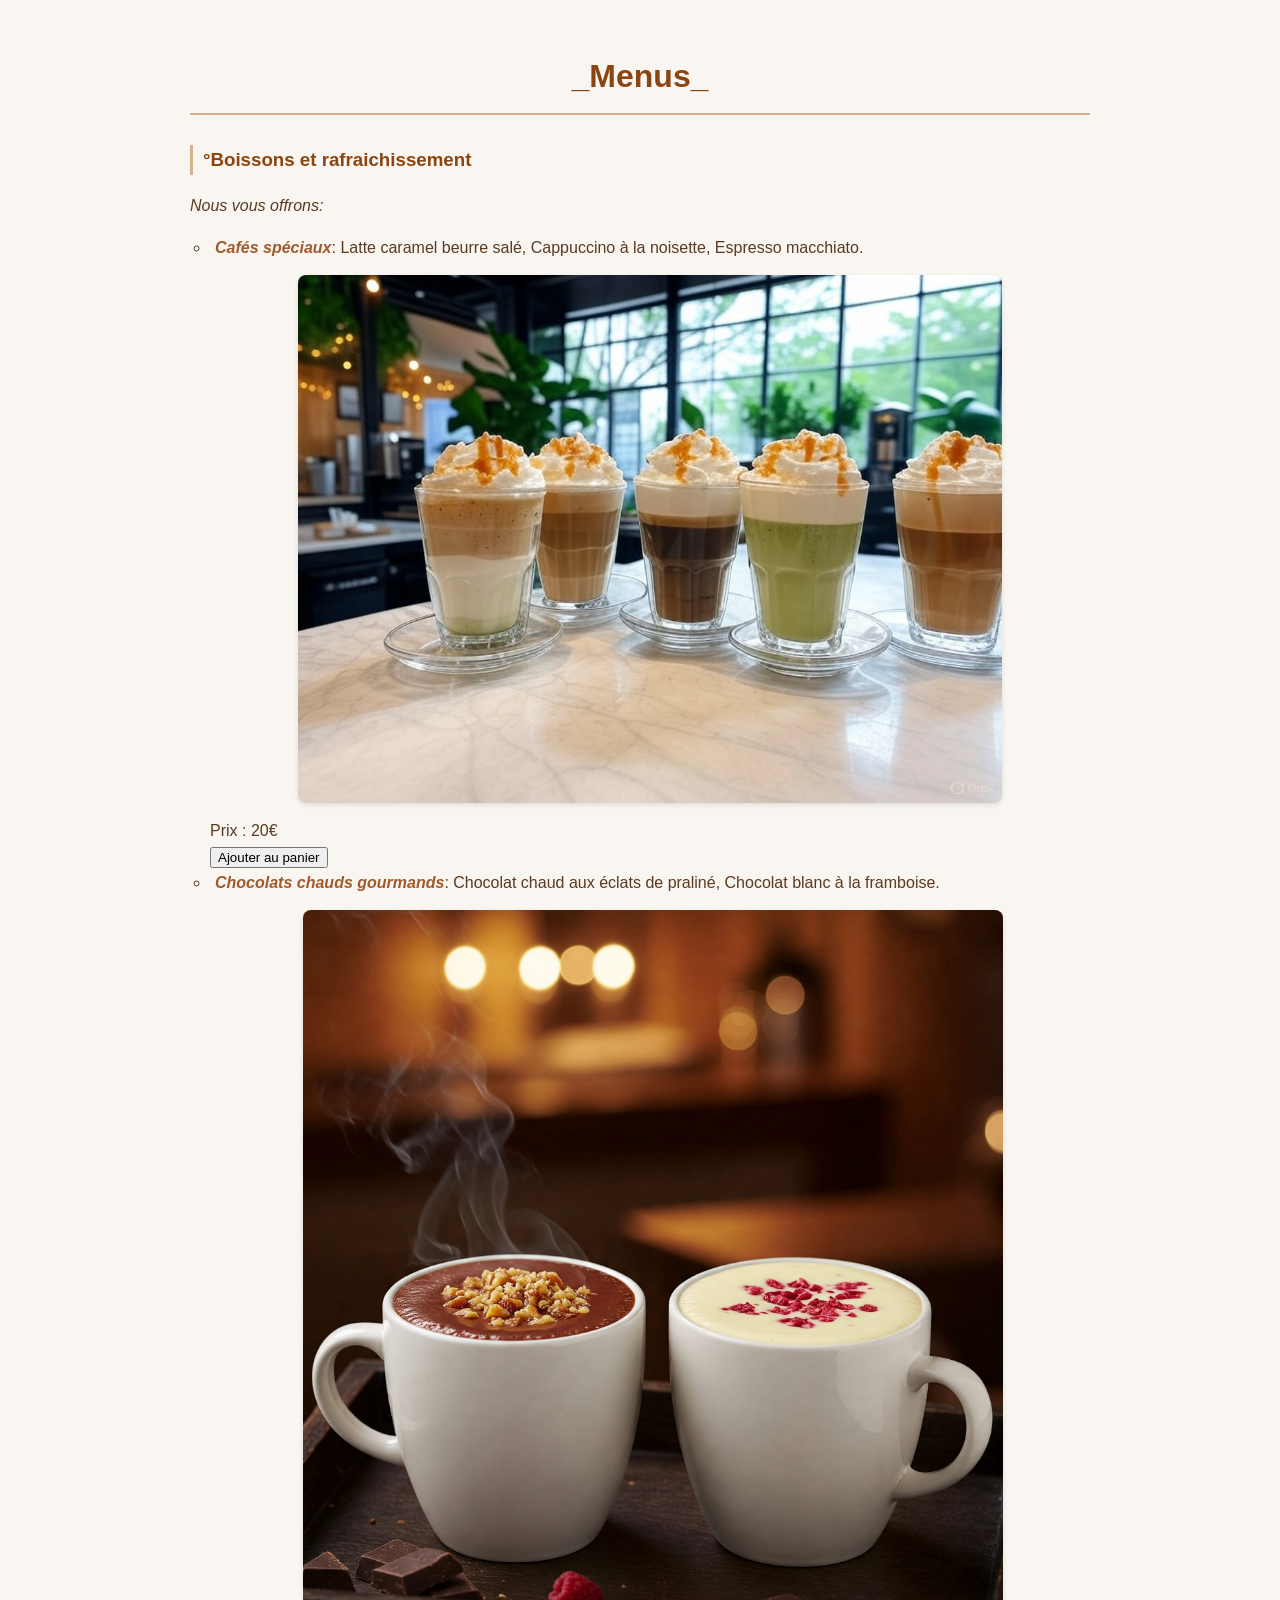
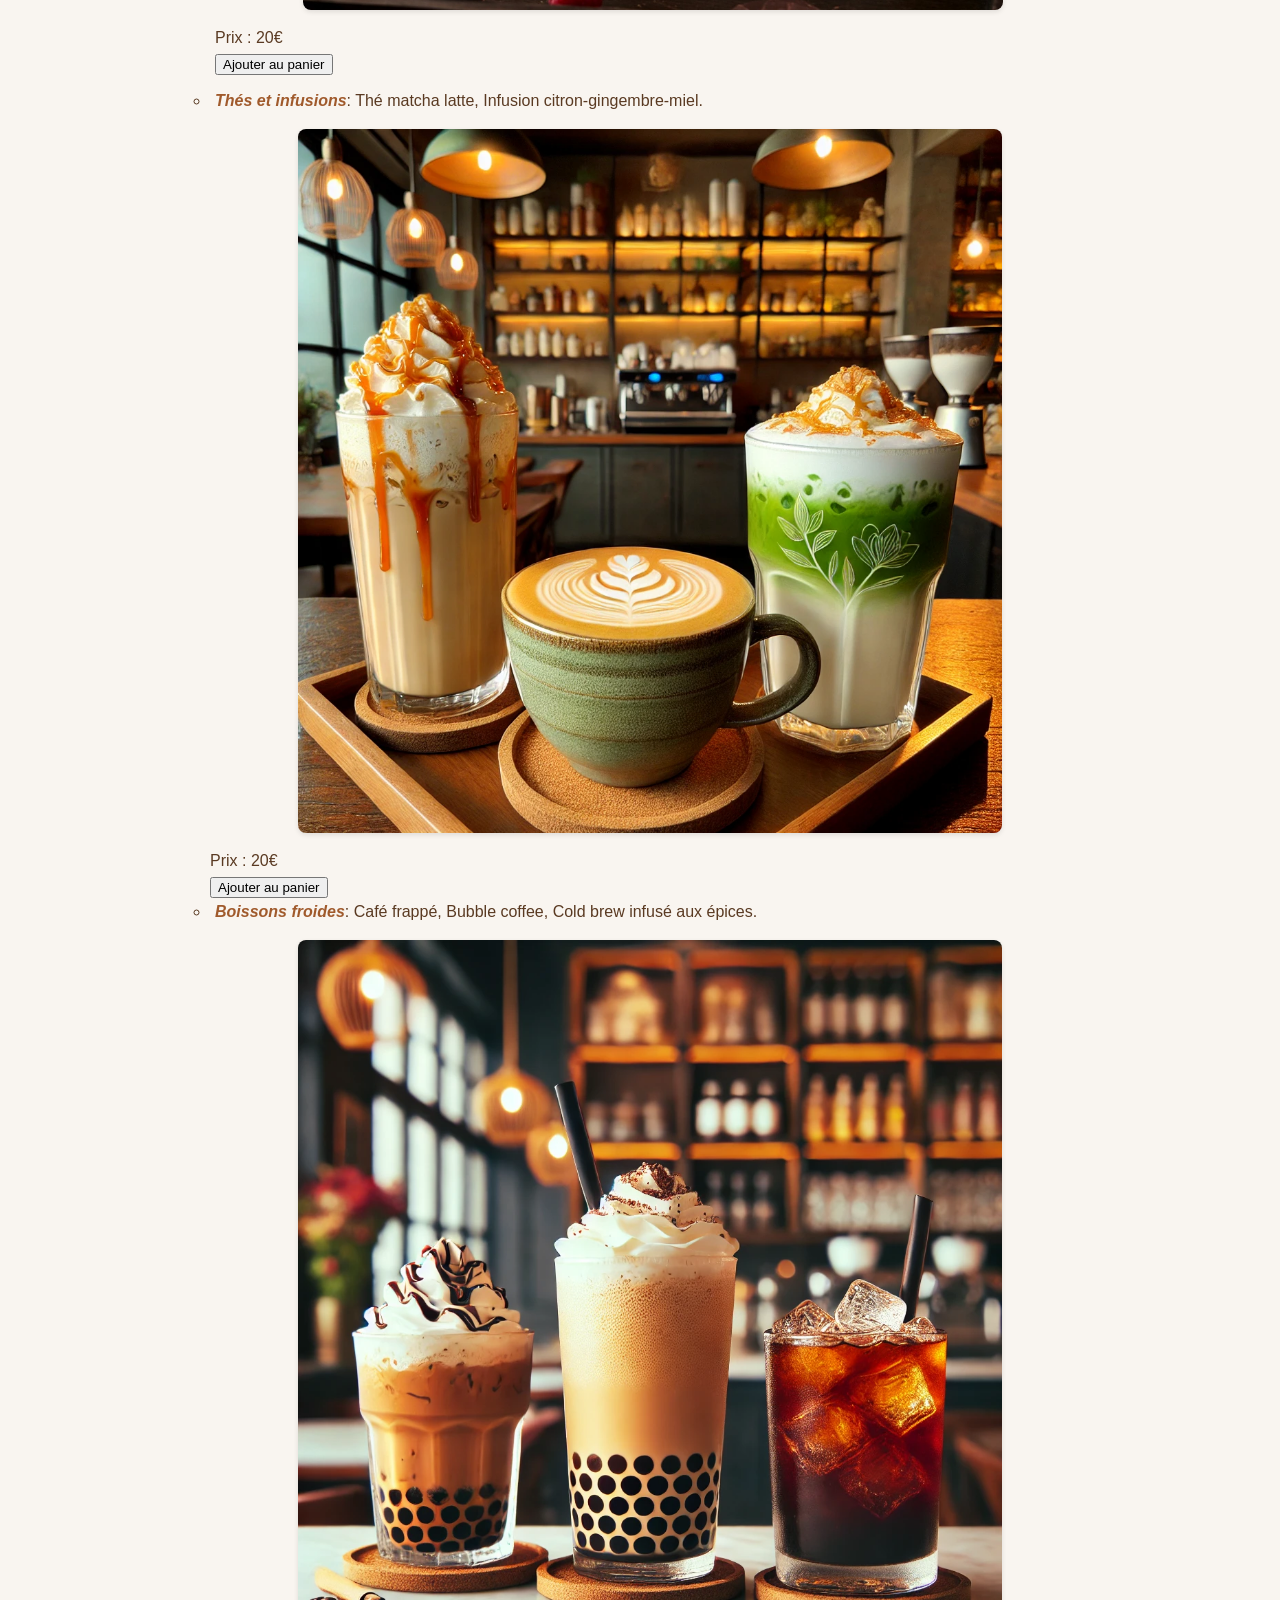
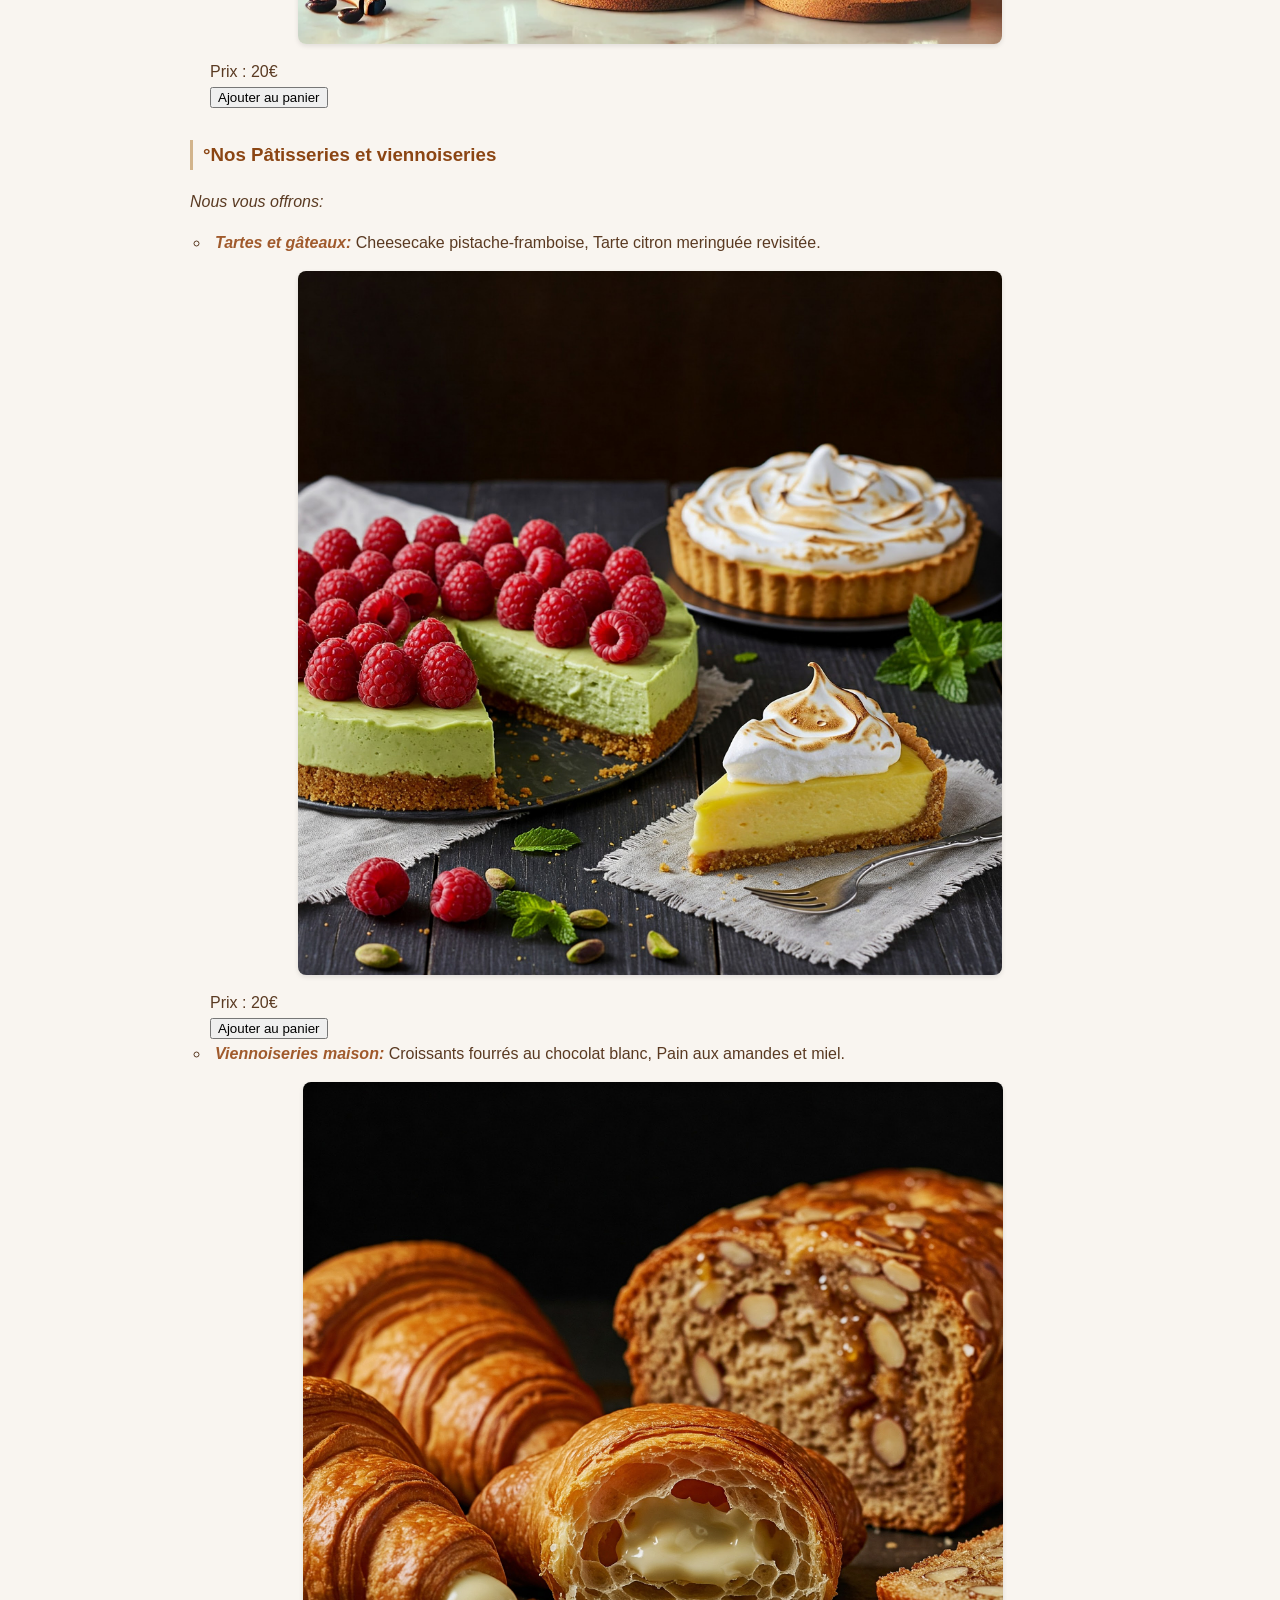
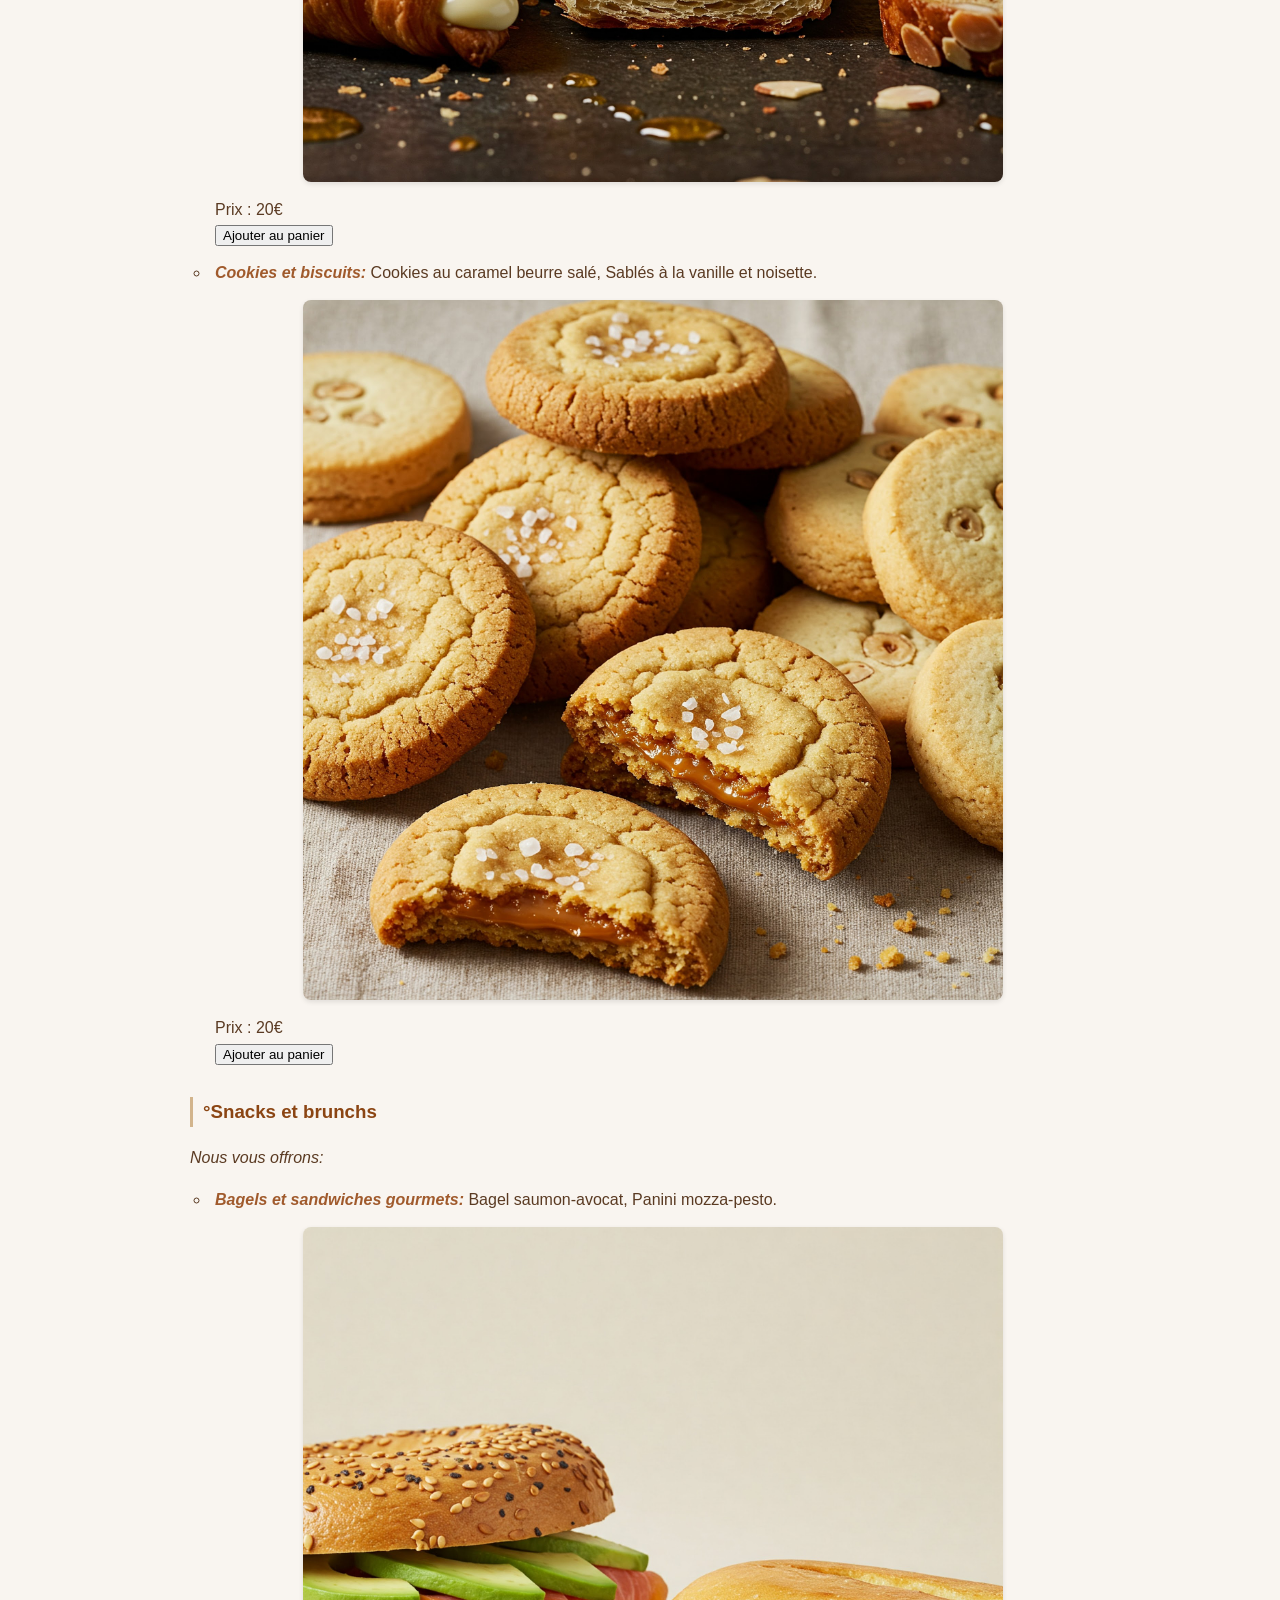
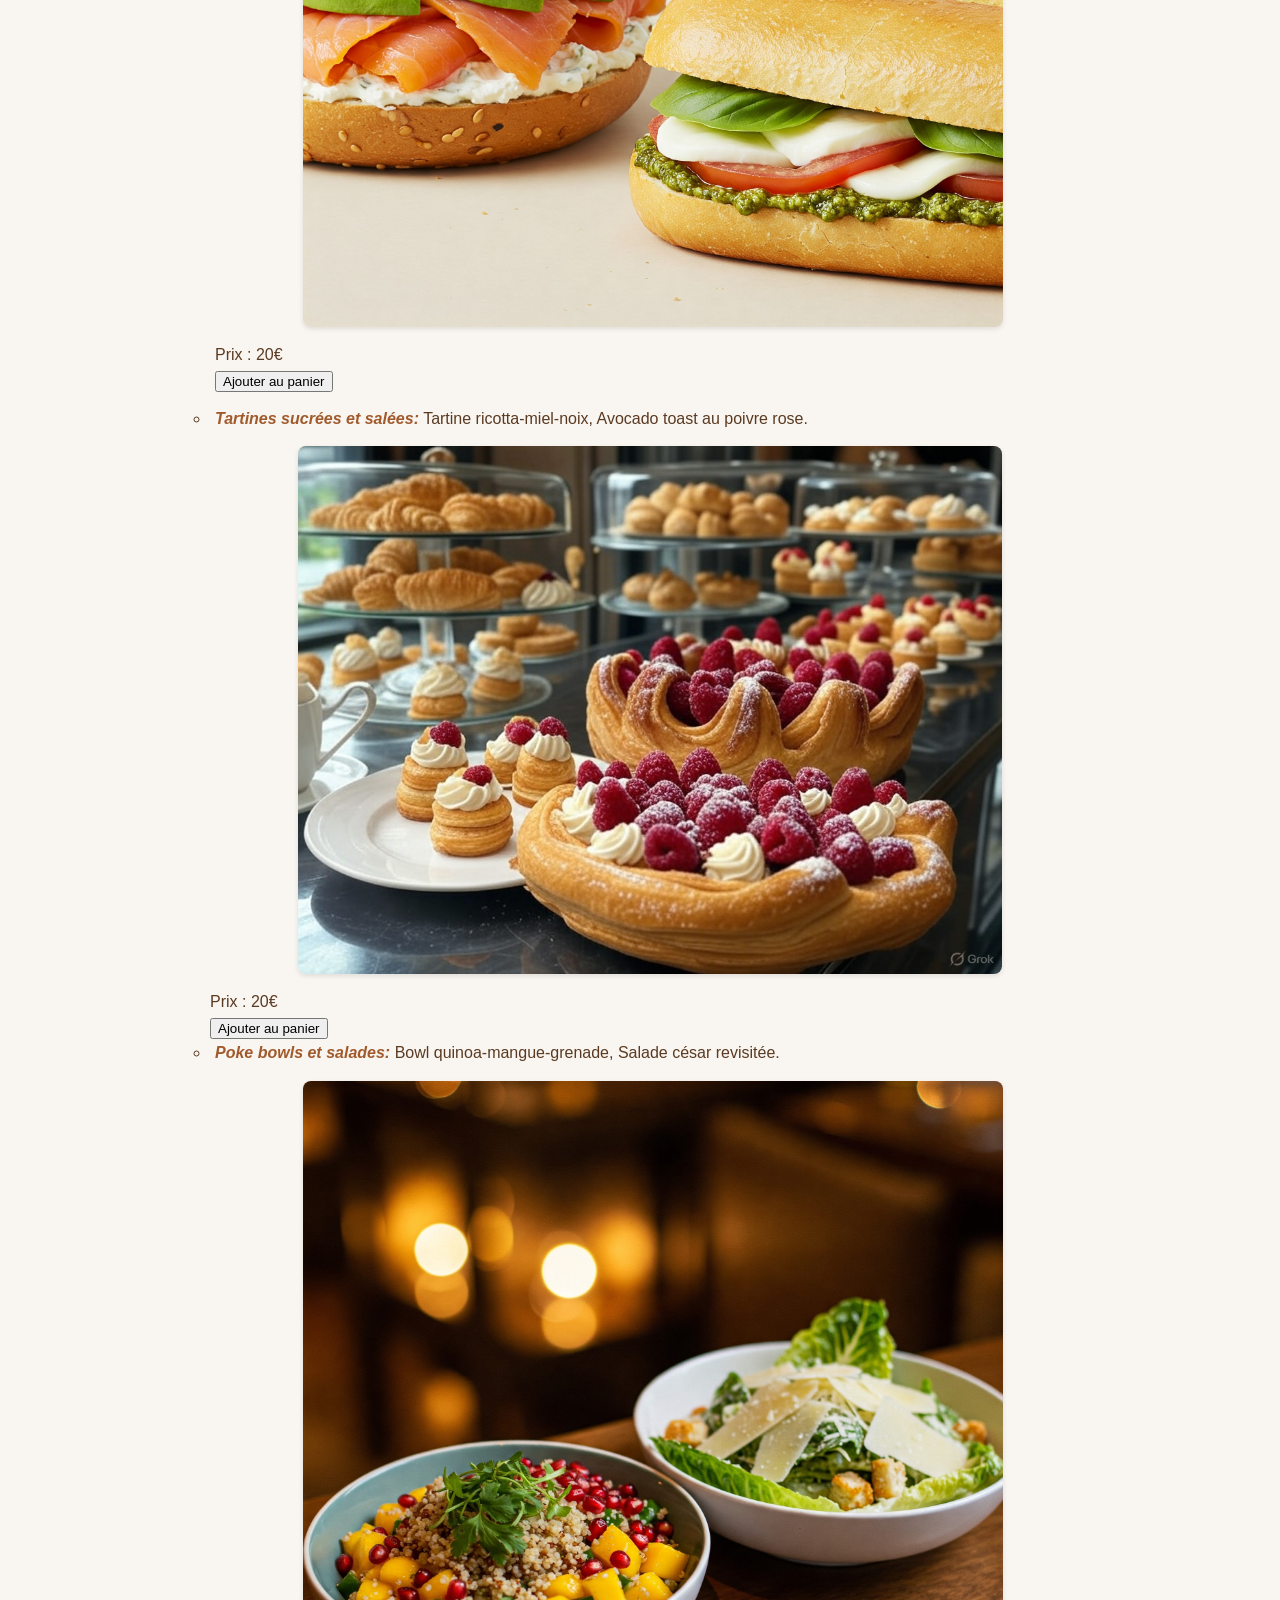
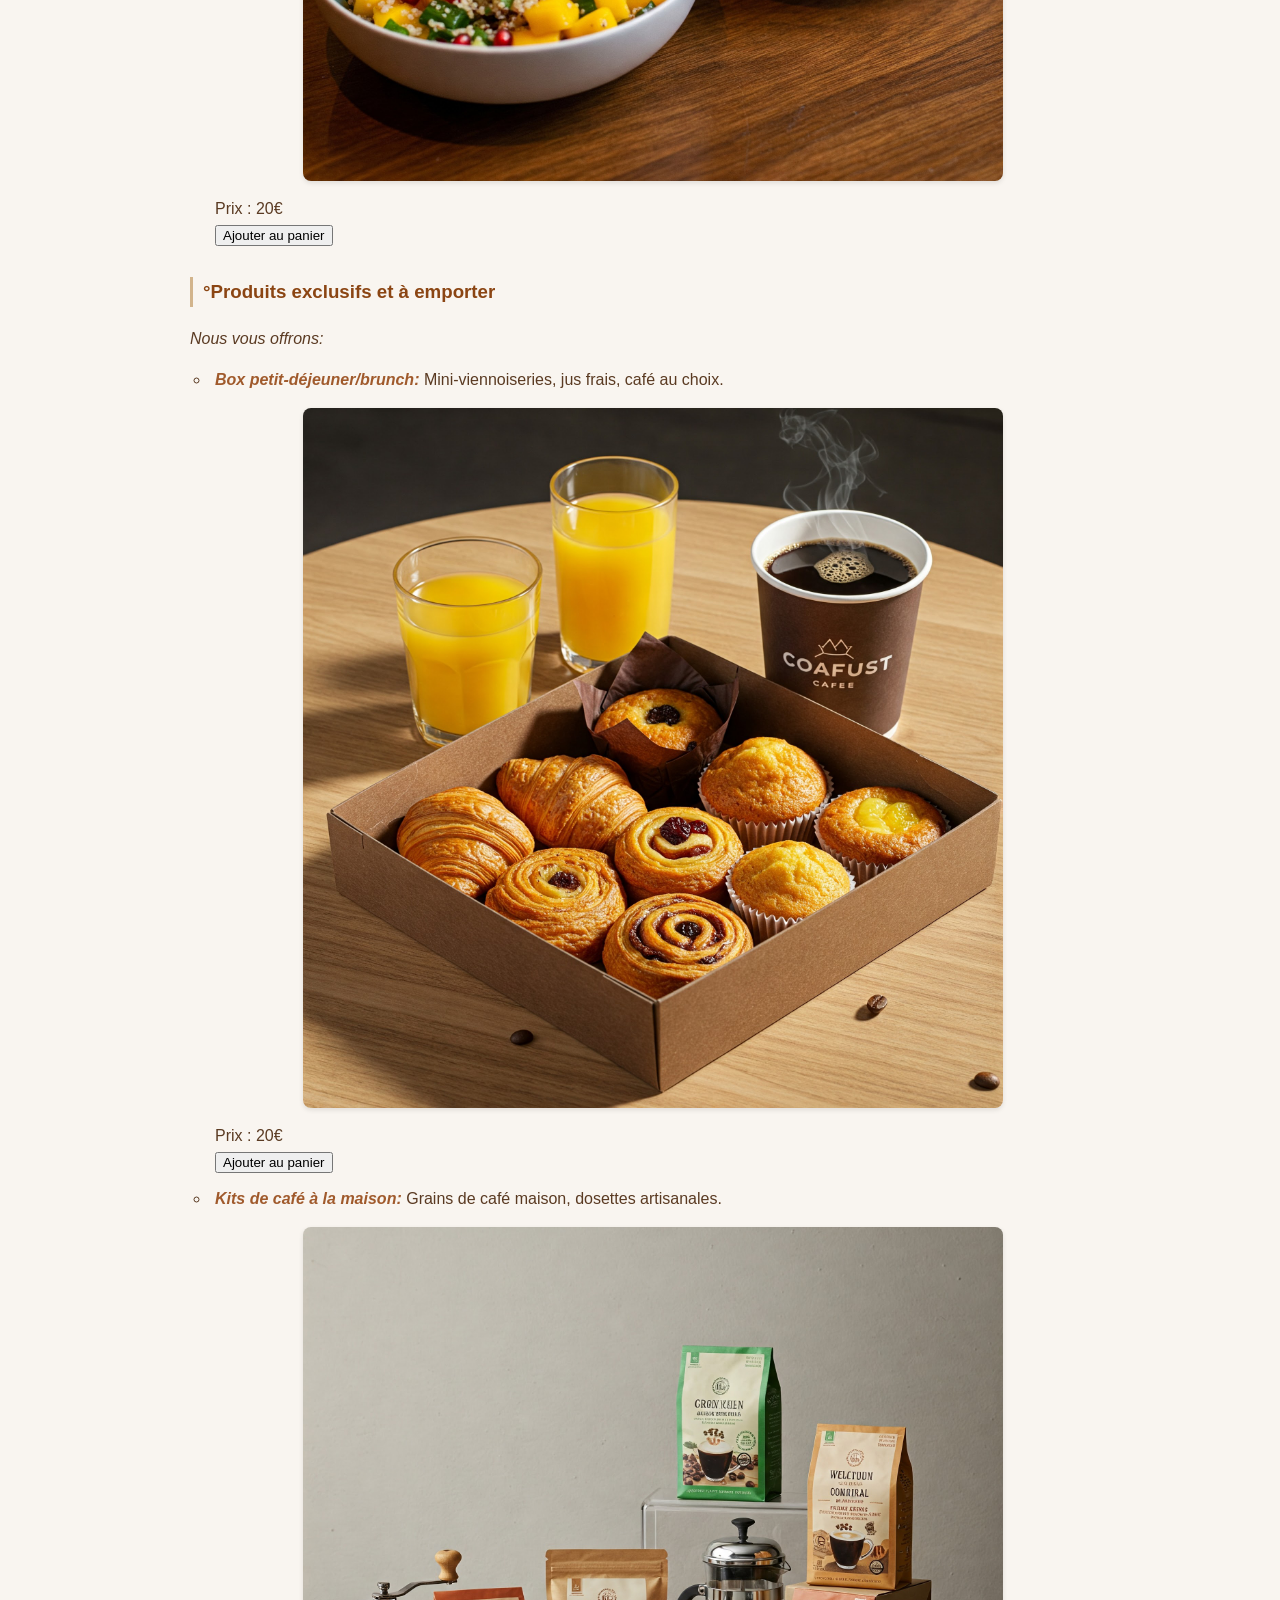
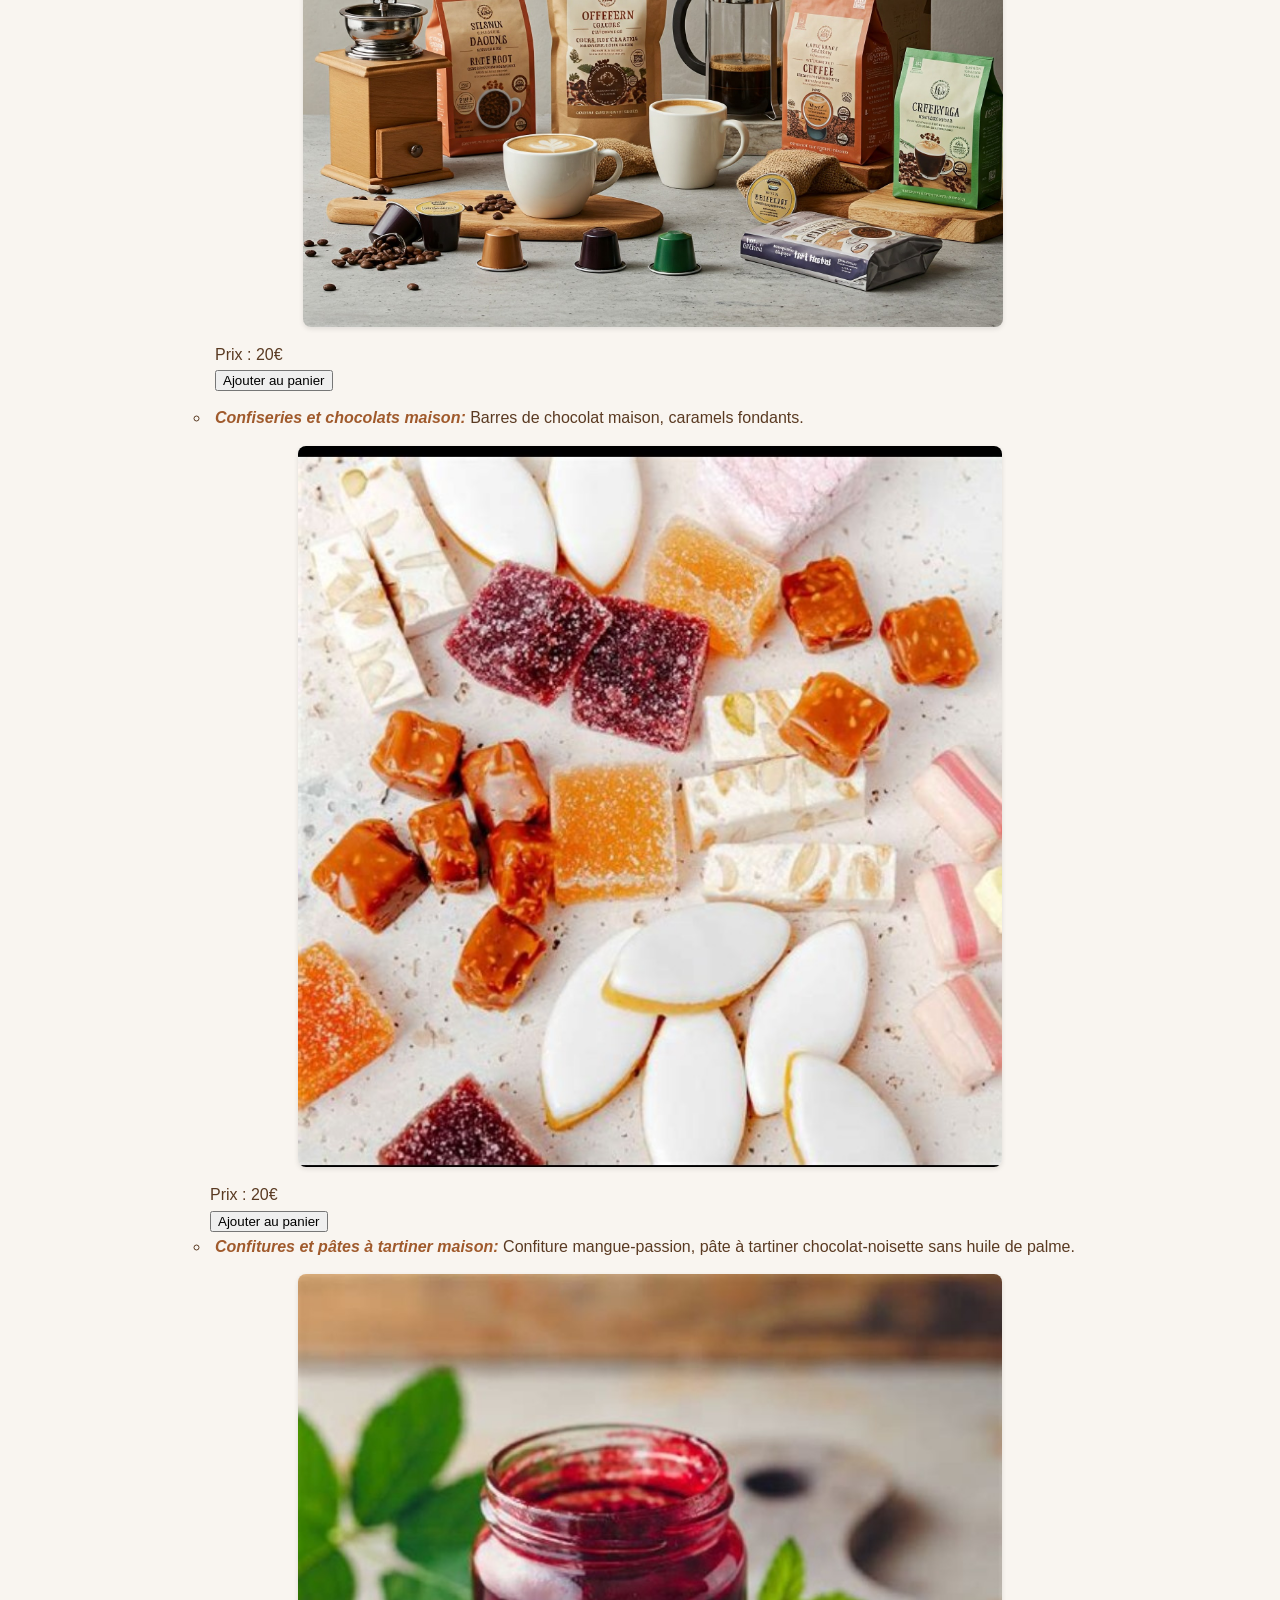
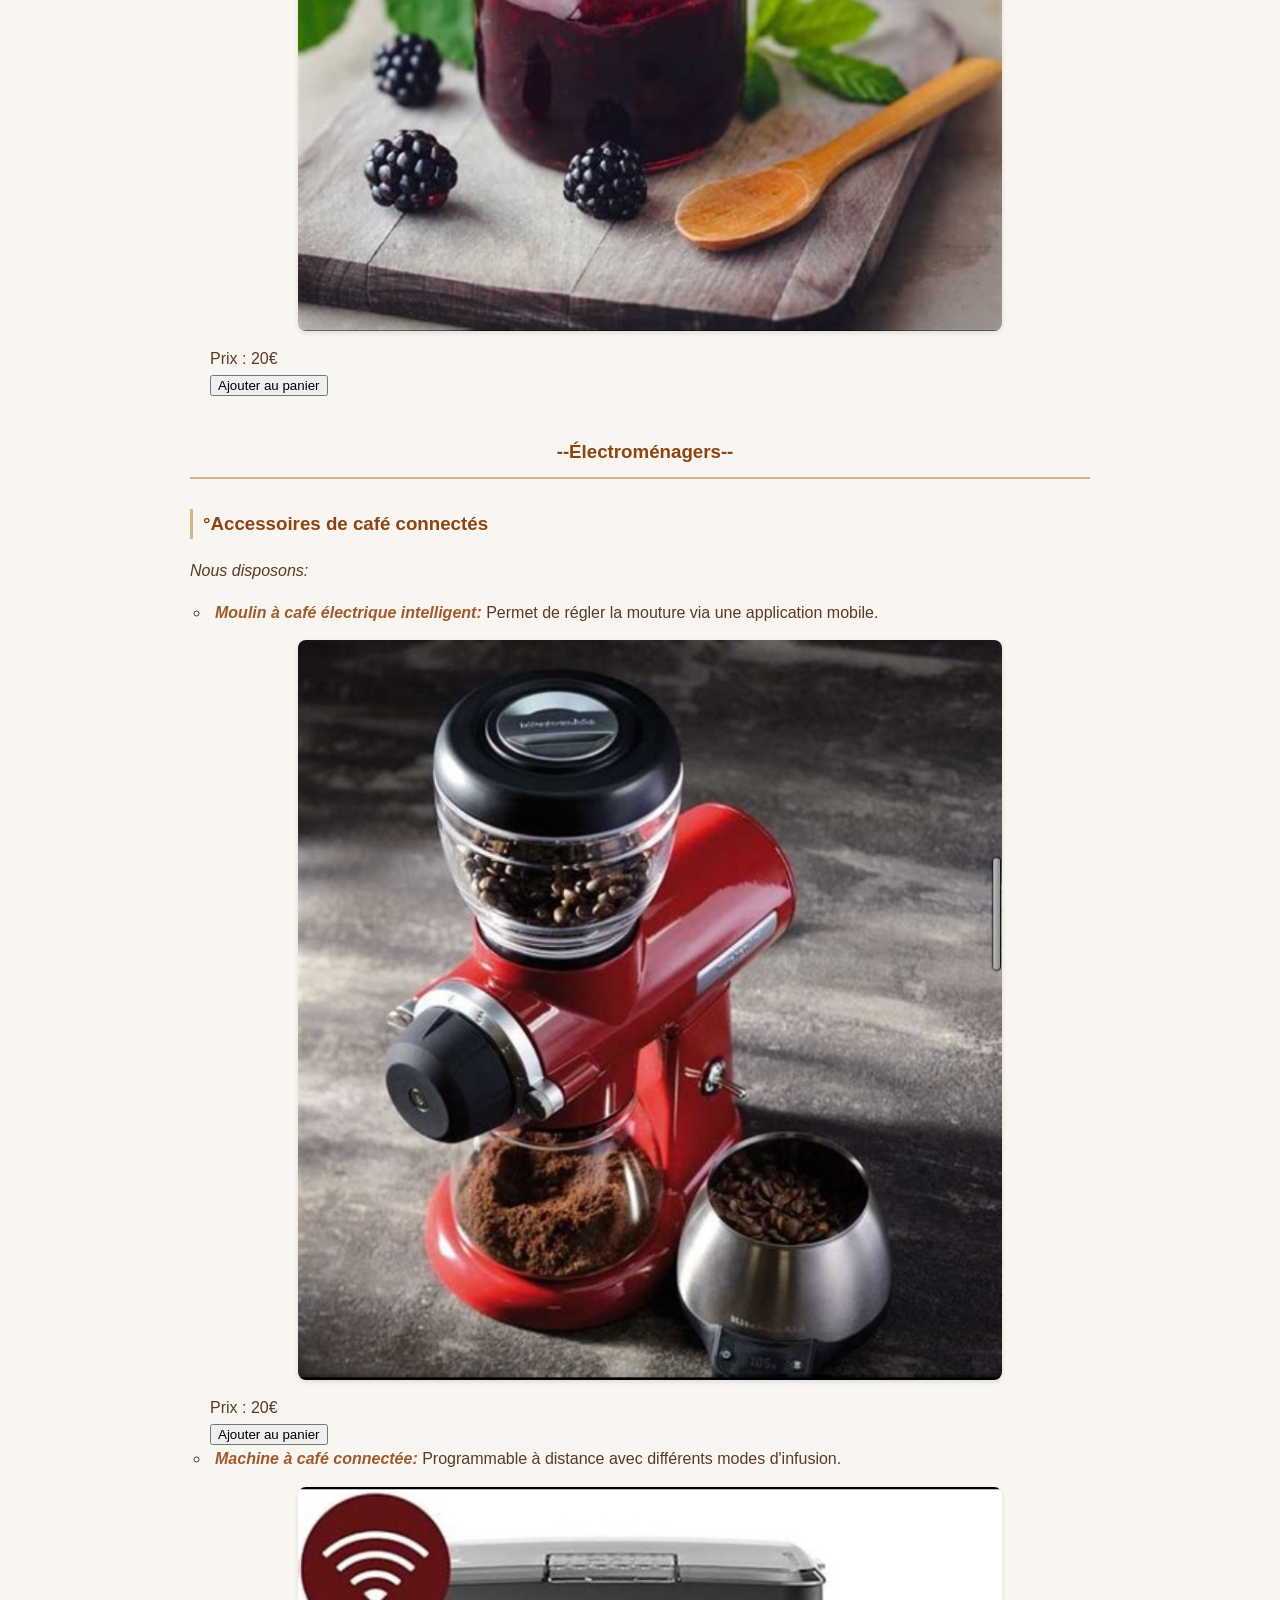
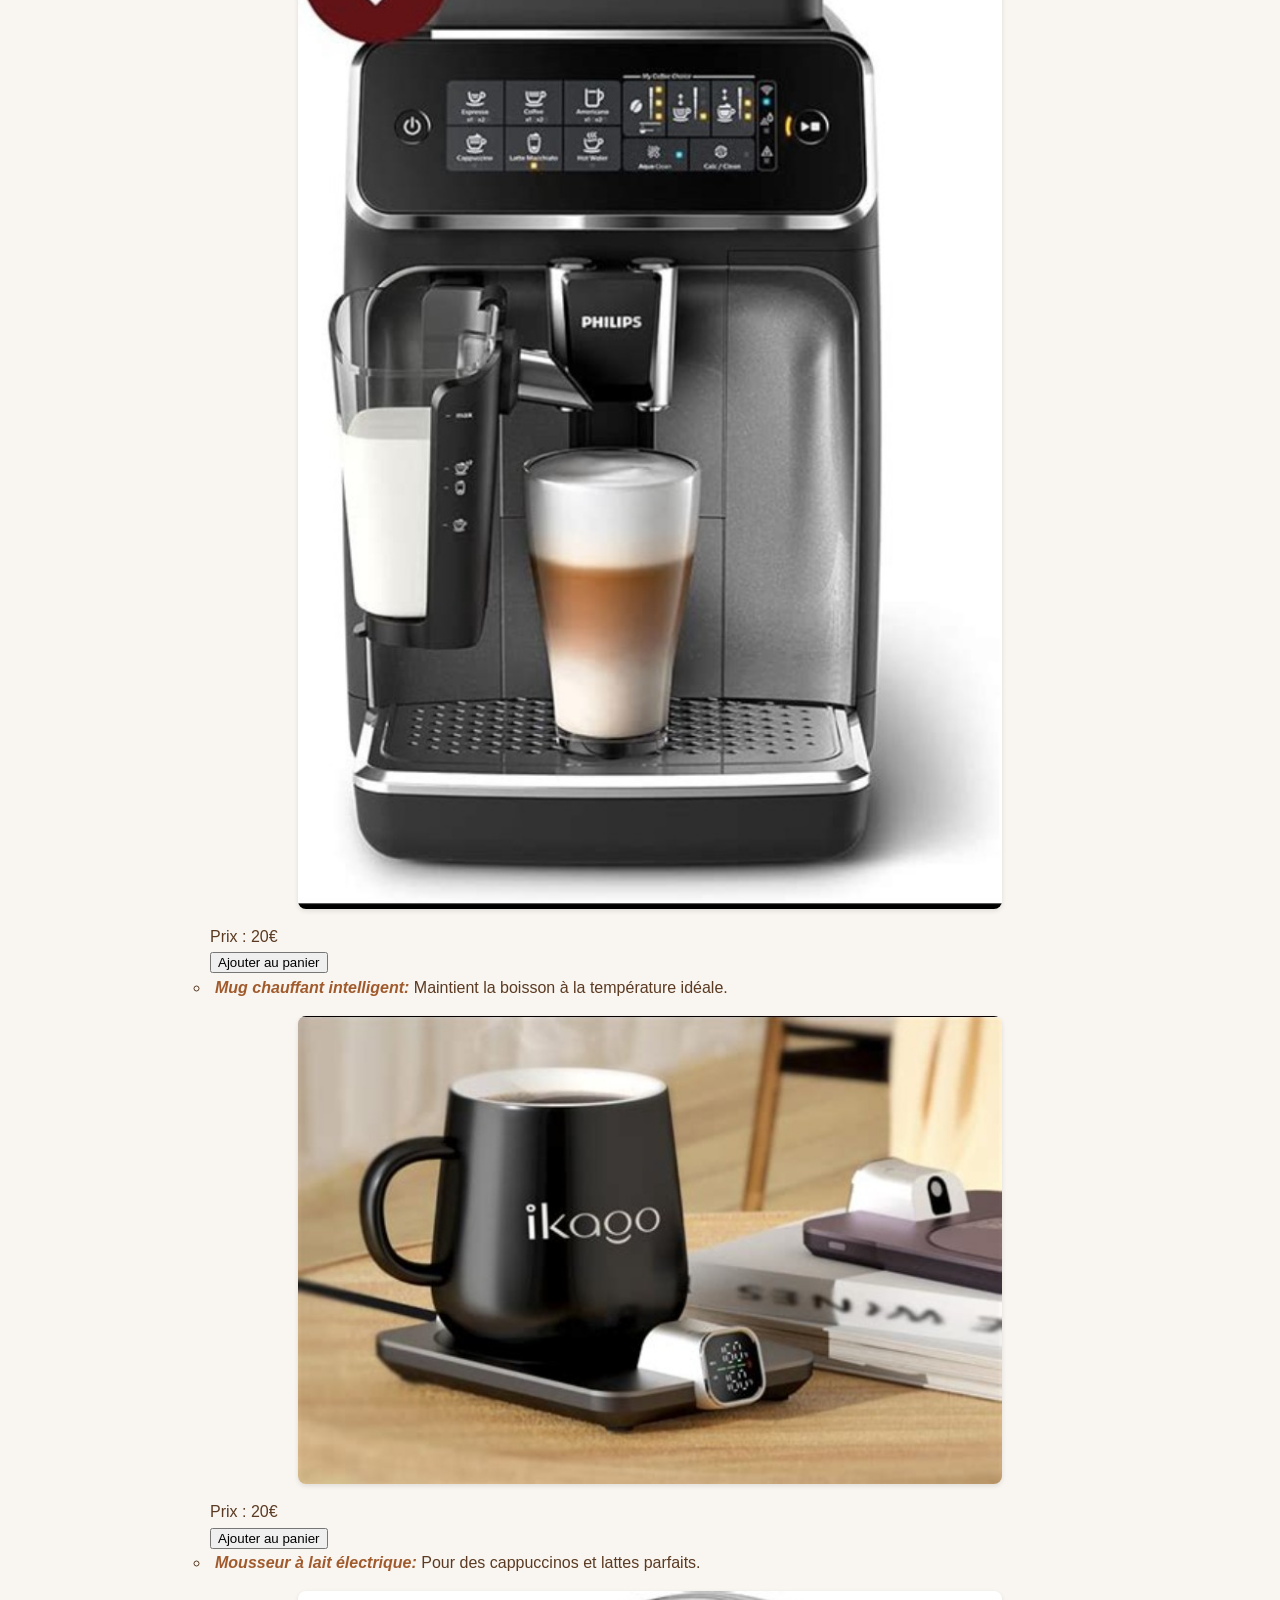
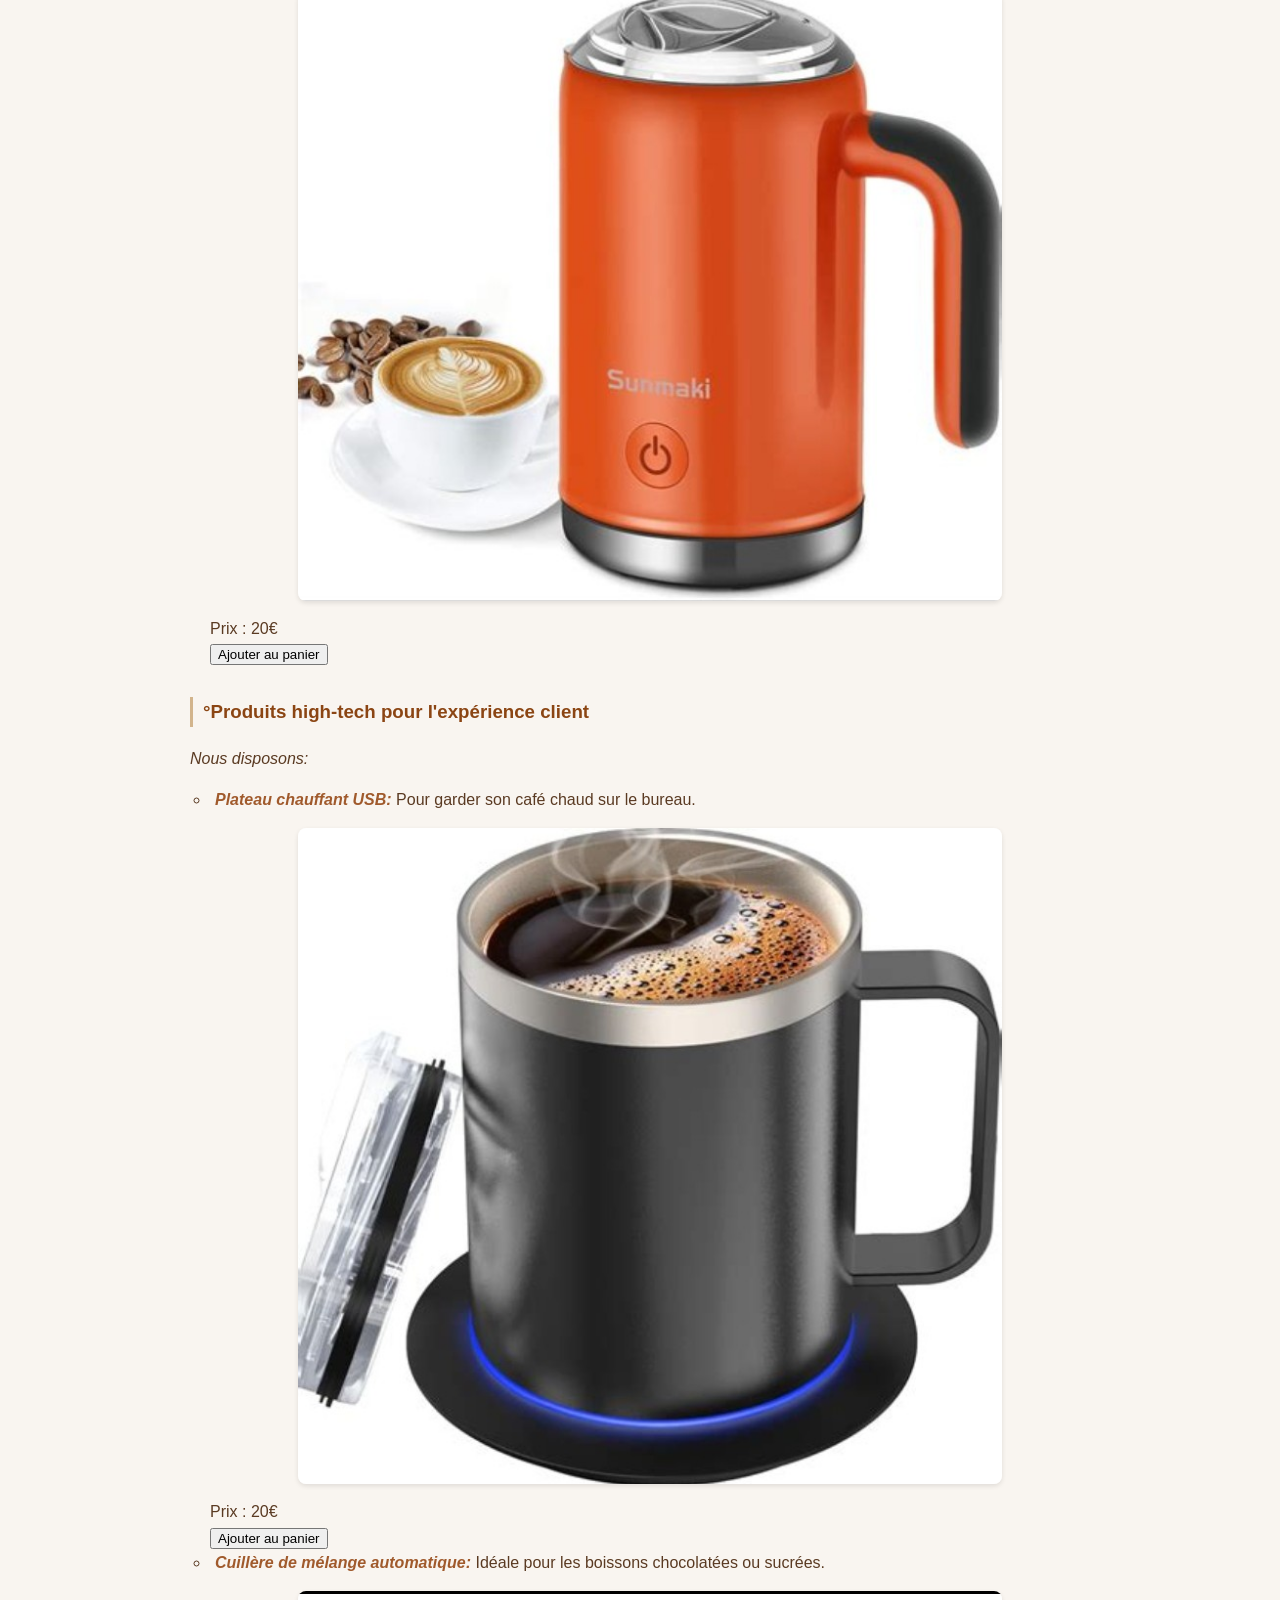
==== Menus.html @ 5e19a090 "Preums" ====
<!DOCTYPE html>
<html>
<head>
  <meta http-equiv="CONTENT-TYPE" content="text/html; charset=UTF-8">
  <title>Café Délice</title>
  <link rel="stylesheet" href="styles1.css">
  <link rel="shortcut icon" href="IMAGES/GEM1.webp" type="image/x-icon">
</head>
<body>
  <h1>_Menus_</h1>
  
  <h3>°Boissons et rafraichissement</h3>
  <p>Nous vous offrons:</p>
  <ul>
    <li>
      <span class="produit">Cafés spéciaux</span>: Latte caramel beurre salé, Cappuccino à la noisette, Espresso macchiato.
    </li>
    <picture>
      <source srcset="IMAGES/1.jpg" type="image/jpg">
      <img src="https://i.ibb.co/PvsmKncH/17545122.jpg" alt="17545122">
    </picture>
    <span>Prix : 20€</span>
    <details id="detail">
      <summary><button id="buton" data-id="1">Ajouter au panier</button></summary>
      <form id="order-form">
        <label for="quantity1">Quantité pour Produit 1 :</label>
        <input type="number" id="quantity1" name="quantity1" min="1" />
        <button type="submit">Valider</button>
      </form>    
    </details>

    <li>
      <span class="produit">Chocolats chauds gourmands</span>: Chocolat chaud aux éclats de praliné, Chocolat blanc à la framboise.
      <img src="IMAGES/1-1.jpg" alt="image">
      <span>Prix : 20€</span>
    <details id="detail">
      <summary><button id="buton" data-id="20">Ajouter au panier</button></summary>
      <form id="order-form">
        <label for="quantity20">Quantité pour Produit 20 :</label>
        <input type="number" id="quantity20" name="quantity1" min="1" />
        <button type="submit">Valider</button>
      </form>    
    </details>
    </li>
    
    <li>
      <span class="produit">Thés et infusions</span>: Thé matcha latte, Infusion citron-gingembre-miel.
    </li>
    <picture>
      <source srcset="IMAGES/2.webp" type="image/webp">
      <img src="https://i.ibb.co/4nLdDgGw/file-Y8-EMr4-ALS4j-QJb-Ujw-Fho2-C.webp" alt="file-Y8-EMr4-ALS4j-QJb-Ujw-Fho2-C" border="0">
    </picture> 
    <span>Prix : 20€</span>
    <details id="detail">
      <summary><button id="buton" data-id="2">Ajouter au panier</button></summary>
      <form id="order-form">
        <label for="quantity2">Quantité pour Produit 2 :</label>
        <input type="number" id="quantity2" name="quantity2" min="1" />
        <button type="submit">Valider</button>
      </form>    
    </details>
    
    <li>
      <span class="produit">Boissons froides</span>: Café frappé, Bubble coffee, Cold brew infusé aux épices.
    </li>
    <picture>
      <source srcset="IMAGES/3.webp" type="image/webp">
      <img src="https://i.ibb.co/nqMKLXjK/file-PJcf92-Fb-Hkgz4-ASC8-Bb-Qge.webp" alt="file-PJcf92-Fb-Hkgz4-ASC8-Bb-Qge" border="0">
    </picture> 
    <span>Prix : 20€</span>
    <details id="detail">
      <summary><button id="buton" data-id="3">Ajouter au panier</button></summary>
      <form id="order-form">
        <label for="quantity3">Quantité pour Produit 3 :</label>
        <input type="number" id="quantity3" name="quantity3" min="1" />
        <button type="submit">Valider</button>
      </form>    
    </details>     
  </ul>
  
  <h3>°Nos Pâtisseries et viennoiseries</h3>
<p>Nous vous offrons:</p>
<ul>
  <li>
    <span class="produit">Tartes et gâteaux:</span> Cheesecake pistache-framboise, Tarte citron meringuée revisitée.
  </li>
  <picture>
    <source srcset="IMAGES/4.jpg" type="image/jpeg">
    <img src="https://i.ibb.co/TBQz0tBT/3082569247.jpg" alt="3082569247">
  </picture>
  <span>Prix : 20€</span>
  <details id="detail">
    <summary><button id="buton" data-id="4">Ajouter au panier</button></summary>
    <form id="order-form">
      <label for="quantity4">Quantité pour Produit 4 :</label>
      <input type="number" id="quantity4" name="quantity4" min="1" />
      <button type="submit">Valider</button>
    </form>    
  </details>

  <li>
    <span class="produit">Viennoiseries maison:</span> Croissants fourrés au chocolat blanc, Pain aux amandes et miel.
    <img src="IMAGES/1-2.jpg" alt="image">
    <span>Prix : 20€</span>
    <details id="detail">
      <summary><button id="buton" data-id="21">Ajouter au panier</button></summary>
      <form id="order-form">
        <label for="quantity21">Quantité pour Produit 21 :</label>
        <input type="number" id="quantity21" name="quantity21" min="1" />
        <button type="submit">Valider</button>
      </form>    
    </details>
  </li>
  <li>
    <span class="produit">Cookies et biscuits:</span> Cookies au caramel beurre salé, Sablés à la vanille et noisette.
    <img src="IMAGES/1-3.jpg" alt="image">
    <span>Prix : 20€</span>
    <details id="detail">
      <summary><button id="buton" data-id="22">Ajouter au panier</button></summary>
      <form id="order-form">
        <label for="quantity22">Quantité pour Produit 22 :</label>
        <input type="number" id="quantity22" name="quantity22" min="1" />
        <button type="submit">Valider</button>
      </form>    
    </details>
  </li>
</ul>

<h3>°Snacks et brunchs</h3>
<p>Nous vous offrons:</p>
<ul>
  <li>
    <span class="produit">Bagels et sandwiches gourmets:</span> Bagel saumon-avocat, Panini mozza-pesto.
    <img src="IMAGES/1-4.jpg" alt="image">
    <span>Prix : 20€</span>
    <details id="detail">
      <summary><button id="buton" data-id="23">Ajouter au panier</button></summary>
      <form id="order-form">
        <label for="quantity23">Quantité pour Produit 23 :</label>
        <input type="number" id="quantity23" name="quantity23" min="1" />
        <button type="submit">Valider</button>
      </form>    
    </details>
  </li>
  <li>
    <span class="produit">Tartines sucrées et salées:</span> Tartine ricotta-miel-noix, Avocado toast au poivre rose.
  </li>
  <picture>
    <source srcset="IMAGES/5.jpg" type="image/jpeg">
    <img src="https://i.ibb.co/hxX8wvpR/1599756917.jpg" alt="1599756917">
  </picture>
  <span>Prix : 20€</span>
  <details id="detail">
    <summary><button id="buton" data-id="5">Ajouter au panier</button></summary>
    <form id="order-form">
      <label for="quantity5">Quantité pour Produit 5 :</label>
      <input type="number" id="quantity5" name="quantity5" min="1" />
      <button type="submit">Valider</button>
    </form>    
  </details>

  <li>
    <span class="produit">Poke bowls et salades:</span> Bowl quinoa-mangue-grenade, Salade césar revisitée.
    <img src="IMAGES/1-5.jpg" alt="image">
    <span>Prix : 20€</span>
    <details id="detail">
      <summary><button id="buton" data-id="24">Ajouter au panier</button></summary>
      <form id="order-form">
        <label for="quantity24">Quantité pour Produit 24 :</label>
        <input type="number" id="quantity24" name="quantity24" min="1" />
        <button type="submit">Valider</button>
      </form>    
    </details>
  </li>
</ul>

<h3>°Produits exclusifs et à emporter</h3>
<p>Nous vous offrons:</p>
<ul>
  <li>
    <span class="produit">Box petit-déjeuner/brunch:</span> Mini-viennoiseries, jus frais, café au choix.
    <img src="IMAGES/1-6.jpg" alt="image">
    <span>Prix : 20€</span>
    <details id="detail">
      <summary><button id="buton" data-id="25">Ajouter au panier</button></summary>
      <form id="order-form">
        <label for="quantity25">Quantité pour Produit 25 :</label>
        <input type="number" id="quantity25" name="quantity25" min="1" />
        <button type="submit">Valider</button>
      </form>    
    </details>
  </li>
  <li>
    <span class="produit">Kits de café à la maison:</span> Grains de café maison, dosettes artisanales.
    <img src="IMAGES/1-7.jpg" alt="image">
    <span>Prix : 20€</span>
    <details id="detail">
      <summary><button id="buton" data-id="26">Ajouter au panier</button></summary>
      <form id="order-form">
        <label for="quantity26">Quantité pour Produit 26 :</label>
        <input type="number" id="quantity26" name="quantity26" min="1" />
        <button type="submit">Valider</button>
      </form>    
    </details>
  </li>
  <li>
    <span class="produit">Confiseries et chocolats maison:</span> Barres de chocolat maison, caramels fondants.
  </li>
  <picture>
    <source srcset="IMAGES/6.jpg" type="image/jpg">
    <img src="https://i.ibb.co/KJcMVxk/Screenshot-20250309-173557-1.jpg" alt="Screenshot-20250309-173557-1">
  </picture>
  <span>Prix : 20€</span>
  <details id="detail">
    <summary><button id="buton" data-id="6">Ajouter au panier</button></summary>
    <form id="order-form">
      <label for="quantity6">Quantité pour Produit 6 :</label>
      <input type="number" id="quantity6" name="quantity6" min="1" />
      <button type="submit">Valider</button>
    </form> 
  </details>     

  <li>
    <span class="produit">Confitures et pâtes à tartiner maison:</span> Confiture mangue-passion, pâte à tartiner chocolat-noisette sans huile de palme.
  </li>
  <picture>
    <source srcset="IMAGES/7.jpg" type="image/jpg">
    <img src="https://i.ibb.co/zWvQvvW3/Screenshot-20250309-173414-1.jpg" alt="Screenshot-20250309-173414-1">
  </picture>
  <span>Prix : 20€</span>
  <details id="detail">
    <summary><button id="buton" data-id="7">Ajouter au panier</button></summary>
    <form id="order-form">
      <label for="quantity7">Quantité pour Produit 7 :</label>
      <input type="number" id="quantity7" name="quantity7" min="1" />
      <button type="submit">Valider</button>
    </form> 
  </details>     
</ul>

<h3 class="section-title">--Électroménagers--</h3>

<h3>°Accessoires de café connectés</h3>
<p>Nous disposons:</p>
<ul>
  <li>
    <span class="produit">Moulin à café électrique intelligent:</span> Permet de régler la mouture via une application mobile.
  </li>
  <picture>
    <source srcset="IMAGES/8.jpg" type="image/jpg">
    <img src="https://i.ibb.co/MD5Tz5PC/Screenshot-20250309-184701-1.jpg" alt="Screenshot-20250309-184701-1">
  </picture>
  <span>Prix : 20€</span>
  <details id="detail">
    <summary><button id="buton" data-id="8">Ajouter au panier</button></summary>
    <form id="order-form">
      <label for="quantity8">Quantité pour Produit 8 :</label>
      <input type="number" id="quantity8" name="quantity8" min="1" />
      <button type="submit">Valider</button>
    </form>    
  </details>

  <li>
    <span class="produit">Machine à café connectée:</span> Programmable à distance avec différents modes d'infusion.
  </li>
  <picture>
    <source srcset="IMAGES/9.jpg" type="image/jpg">
    <img src="https://i.ibb.co/kV89kp7p/Screenshot-20250309-184840-1.jpg" alt="Screenshot-20250309-184840-1">
  </picture>
  <span>Prix : 20€</span>
  <details id="detail">
    <summary><button id="buton" data-id="9">Ajouter au panier</button></summary>
    <form id="order-form">
      <label for="quantity9">Quantité pour Produit 9 :</label>
      <input type="number" id="quantity9" name="quantity9" min="1" />
      <button type="submit">Valider</button>
    </form>    
  </details>

  <li>
    <span class="produit">Mug chauffant intelligent:</span> Maintient la boisson à la température idéale.
  </li>
  <picture>
    <source srcset="IMAGES/10.jpg" type="image/jpg">
    <img src="https://i.ibb.co/bjzWT7gq/Screenshot-20250309-185104-1.jpg" alt="Screenshot-20250309-185104-1">
  </picture>
  <span>Prix : 20€</span>
  <details id="detail">
    <summary><button id="buton" data-id="10">Ajouter au panier</button></summary>
    <form id="order-form">
      <label for="quantity10">Quantité pour Produit 10 :</label>
      <input type="number" id="quantity10" name="quantity10" min="1" />
      <button type="submit">Valider</button>
    </form>    
  </details>

  <li>
    <span class="produit">Mousseur à lait électrique:</span> Pour des cappuccinos et lattes parfaits.
  </li>
  <picture>
    <source srcset="IMAGES/11.jpg" type="image/jpg">
    <img src="https://i.ibb.co/qQ98dQy/Screenshot-20250309-185230-1.jpg" alt="Screenshot-20250309-185230-1">
  </picture>
  <span>Prix : 20€</span>
  <details id="detail">
    <summary><button id="buton" data-id="11">Ajouter au panier</button></summary>
    <form id="order-form">
      <label for="quantity11">Quantité pour Produit 11 :</label>
      <input type="number" id="quantity11" name="quantity11" min="1" />
      <button type="submit">Valider</button>
    </form>    
  </details>

</ul>

<h3>°Produits high-tech pour l'expérience client</h3>
<p>Nous disposons:</p>
<ul>
  <li>
    <span class="produit">Plateau chauffant USB:</span> Pour garder son café chaud sur le bureau.
  </li>
  <picture>
    <source srcset="IMAGES/12.jpg" type="image/jpg">
    <img src="https://i.ibb.co/xKptrxyn/Screenshot-20250309-182919-1.jpg" alt="Screenshot-20250309-182919-1">
  </picture>
  <span>Prix : 20€</span>
  <details id="detail">
    <summary><button id="buton" data-id="12">Ajouter au panier</button></summary>
    <form id="order-form">
      <label for="quantity12">Quantité pour Produit 12 :</label>
      <input type="number" id="quantity12" name="quantity12" min="1" />
      <button type="submit">Valider</button>
    </form>    
  </details>

  <li>
    <span class="produit">Cuillère de mélange automatique:</span> Idéale pour les boissons chocolatées ou sucrées.
  </li>
  <picture>
    <source srcset="IMAGES/13.jpg" type="image/jpg">
    <img src="https://i.ibb.co/wFrqdt7s/Screenshot-20250309-183111-1.jpg" alt="Screenshot-20250309-183111-1">
  </picture>
  <span>Prix : 20€</span>
  <details id="detail">
    <summary><button id="buton" data-id="13">Ajouter au panier</button></summary>
    <form id="order-form">
      <label for="quantity13">Quantité pour Produit 13 :</label>
      <input type="number" id="quantity13" name="quantity13" min="1" />
      <button type="submit">Valider</button>
    </form>    
  </details>

  <li>
    <span class="produit">Enceinte Bluetooth en forme de tasse de café:</span> Design original pour les amateurs de café et de musique.
  </li>
  <picture>
    <source srcset="IMAGES/14.jpg" type="image/jpg">
    <img src="https://i.ibb.co/QvHPSfXB/Screenshot-20250309-183442-1.jpg" alt="Screenshot-20250309-183442-1">
  </picture>
  <span>Prix : 20€</span>
  <details id="detail">
    <summary><button id="buton" data-id="14">Ajouter au panier</button></summary>
    <form id="order-form">
      <label for="quantity14">Quantité pour Produit 14 :</label>
      <input type="number" id="quantity14" name="quantity14" min="1" />
      <button type="submit">Valider</button>
    </form>    
  </details>

  <li>
    <span class="produit">Lampe aromatique à capsules de café usagées:</span> Un produit éco-friendly qui diffuse une ambiance chaleureuse.
  </li>
  <picture>
    <source srcset="IMAGES/15.jpg" type="image/jpg">
    <img src="https://i.ibb.co/fd0mvLxD/Screenshot-20250309-184016-1.jpg" alt="Screenshot-20250309-184016-1">
  </picture>
  <span>Prix : 20€</span>
  <details id="detail">
    <summary><button id="buton" data-id="15">Ajouter au panier</button></summary>
    <form id="order-form">
      <label for="quantity15">Quantité pour Produit 15 :</label>
      <input type="number" id="quantity15" name="quantity15" min="1" />
      <button type="submit">Valider</button>
    </form>    
  </details>

</ul>

<h3>°Gadgets et lifestyle</h3>
<p>Nous disposons:</p>
<ul>
  <li>
    <span class="produit">Balance de précision connectée:</span> Pour doser le café avec exactitude.
  </li>
  <picture>
    <source srcset="IMAGES/16.jpg" type="image/jpg">
    <img src="https://i.ibb.co/bgNddz8q/Screenshot-20250309-185422-1.jpg" alt="Screenshot-20250309-185422-1">
  </picture>
  <span>Prix : 20€</span>
  <details id="detail">
    <summary><button id="buton" data-id="16">Ajouter au panier</button></summary>
    <form id="order-form">
      <label for="quantity16">Quantité pour Produit 16 :</label>
      <input type="number" id="quantity16" name="quantity16" min="1" />
      <button type="submit">Valider</button>
    </form>    
  </details>
  <li>
    <span class="produit">Batterie externe avec mug chauffant:</span> Un accessoire original et utile.
  </li>
  <picture>
    <source srcset="IMAGES/17.jpg" type="image/jpg">
    <img src="https://i.ibb.co/1J0KXxR9/Screenshot-20250310-072238-1.jpg" alt="Screenshot-20250310-072238-1">
  </picture>
  <span>Prix : 20€</span>
  <details id="detail">
    <summary><button id="buton" data-id="17">Ajouter au panier</button></summary>
    <form id="order-form">
      <label for="quantity17">Quantité pour Produit 17 :</label>
      <input type="number" id="quantity17" name="quantity17" min="1" />
      <button type="submit">Valider</button>
    </form>    
  </details>

  <li>
    <span class="produit">Lunettes anti-lumière bleue avec monture en grain de café recyclé:</span> Mélange de tech et d'éco-responsabilité.
  </li>
  <picture>
    <source srcset="IMAGES/18.jpg" type="image/jpg">
    <img src="https://i.ibb.co/Y4zkPt2g/Screenshot-20250309-185744-1.jpg" alt="Screenshot-20250309-185744-1" border="0">
  </picture>  
  <span>Prix : 20€</span>
  <details id="detail">
    <summary><button id="buton" data-id="18">Ajouter au panier</button></summary>
    <form id="order-form">
      <label for="quantity18">Quantité pour Produit 18 :</label>
      <input type="number" id="quantity18" name="quantity18" min="1" />
      <button type="submit">Valider</button>
    </form>    
  </details>

  <li>
    <span class="produit">Diffuseur d'arôme de café USB:</span> Pour une atmosphère caféinée sans même boire une tasse.
  </li>
  <li>
  <picture>
    <source srcset="IMAGES/19.jpg" type="image/jpg">
    <img src="https://i.ibb.co/wZ5Nwrd7/Screenshot-20250309-185949-1.jpg" alt="Screenshot-20250309-185949-1" border="0"> 
  </picture>
  <span>Prix : 20€</span>
  <details id="detail">
    <summary><button id="buton" data-id="19">Ajouter au panier</button></summary>
    <form id="order-form">
      <label for="quantity19">Quantité pour Produit 19 :</label>
      <input type="number" id="quantity19" name="quantity19" min="1" />
      <button type="submit">Valider</button>
    </form>    
  </details>
  </li>
  <section class="panier">
    <div id="cart-summary">
      <h2>Résumé du Panier</h2>
      <ul id="cart-items"></ul>
    </div>
    <button id="checkout">Passer à la caisse</button>
  </section>
<script src="script1.js"></script>
</body>
</html>
---- styles1.css ----
body {
    font-family: Arial, sans-serif;
    line-height: 1.6;
    margin: 0;
    padding: 20px;
    background-color: #f9f5f0;
    color: #5a3a22;
  }
  
  h1 {
    text-align: center;
    color: #8b4513;
    border-bottom: 2px solid #d2b48c;
    padding-bottom: 10px;
    margin-bottom: 30px;
  }
  
  h3 {
    color: #8b4513;
    border-left: 3px solid #d2b48c;
    padding-left: 10px;
    margin-top: 30px;
  }
  
  .section-title {
    text-align: center;
    border-left: none;
    border-bottom: 2px solid #d2b48c;
    padding-bottom: 10px;
    margin: 40px 0 20px;
    font-weight: bold;
  }
  
  p {
    font-style: italic;
    margin-bottom: 10px;
  }
  
  ul {
    list-style-type: circle;
    padding-left: 20px;
  }
  
  li {
    margin-bottom: 12px;
    padding-left: 5px;
  }
  
  /* Style pour remplacer les balises em */
  .produit {
    font-style: italic;
    color: #a05a2c;
    font-weight: bold;
  }
  
  img {
    max-width: 100%;
    height: auto;
    border-radius: 8px;
    margin: 10px 0;
    box-shadow: 0 2px 5px rgba(0, 0, 0, 0.1);
    display: block;
  }
  
  a {
    display: block;
    text-align: center;
    margin: 15px 0;
  }

  summary {
    list-style: none;
  }
  
  /* Style responsive */
  @media (min-width: 768px) {
    body {
      max-width: 900px;
      margin: 0 auto;
      padding: 30px;
    }
    
    img {
      max-width: 80%;
      margin: 15px auto;
    }
  }
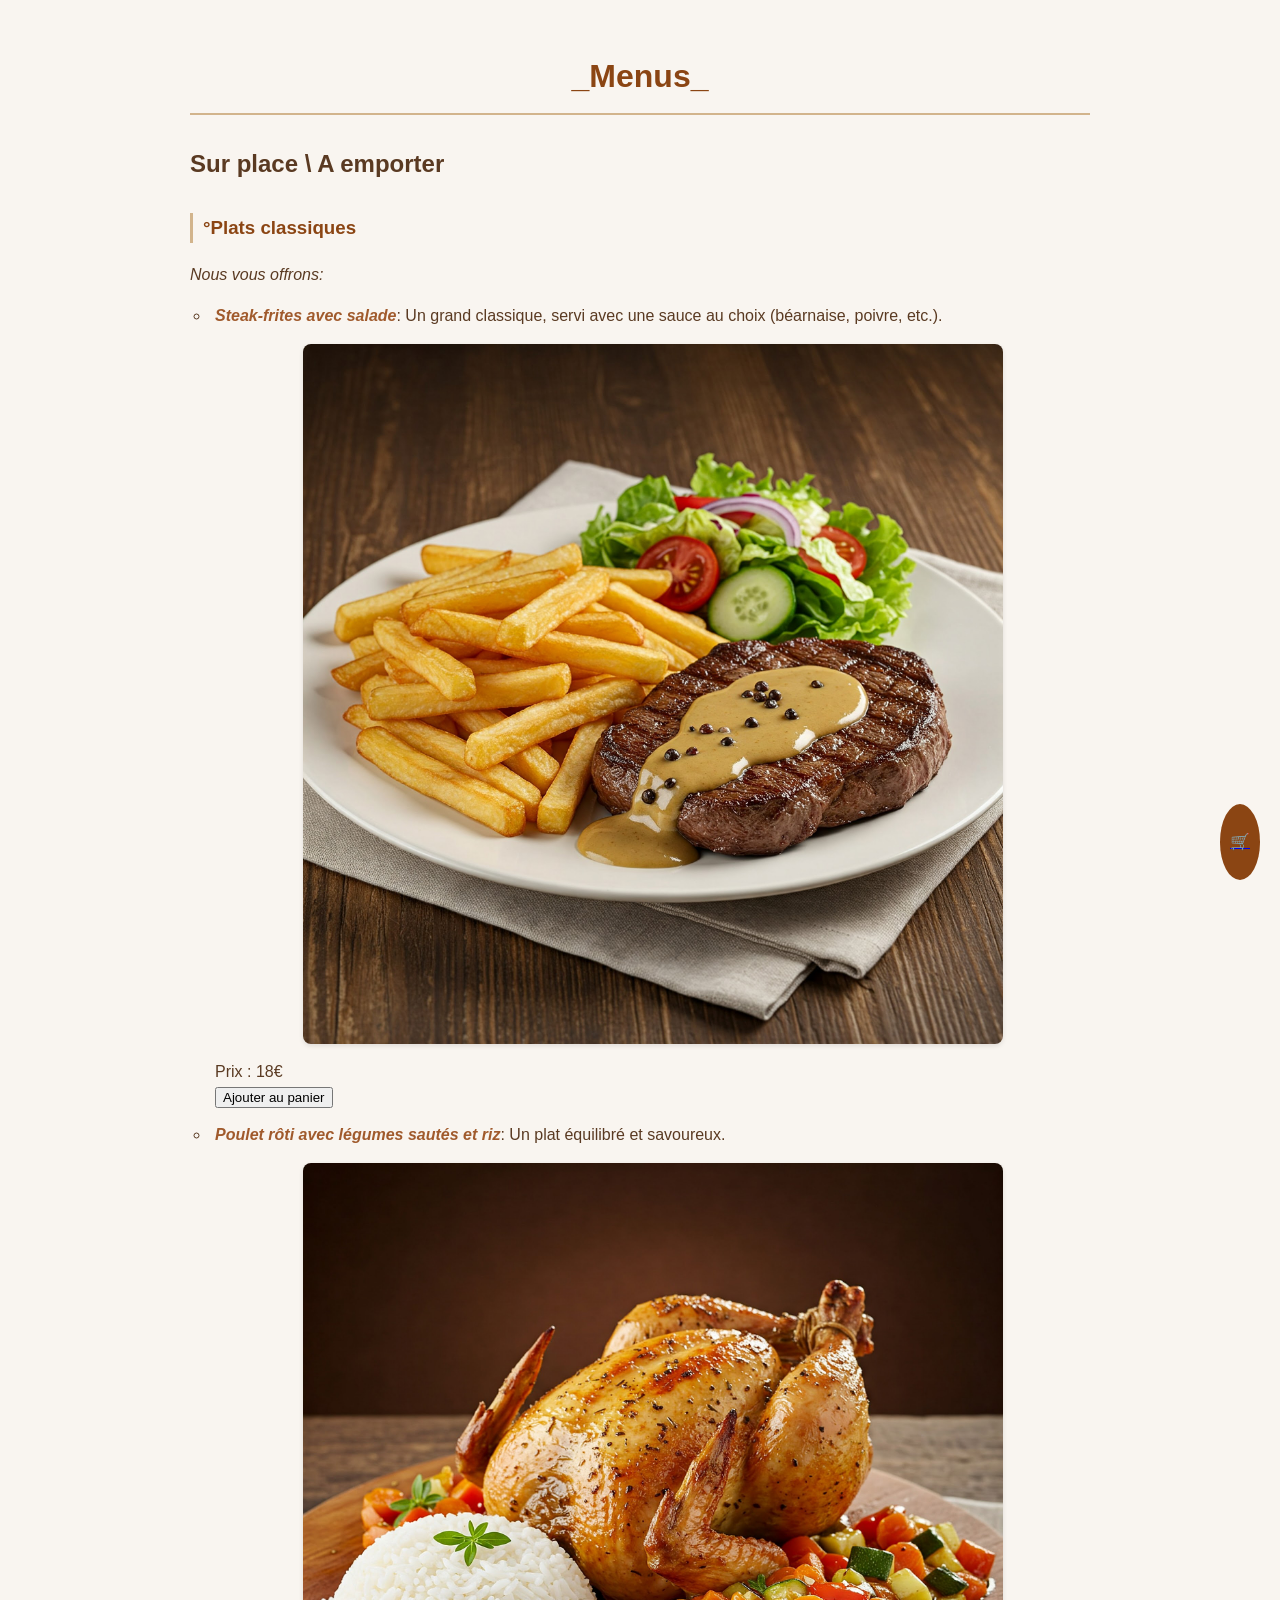
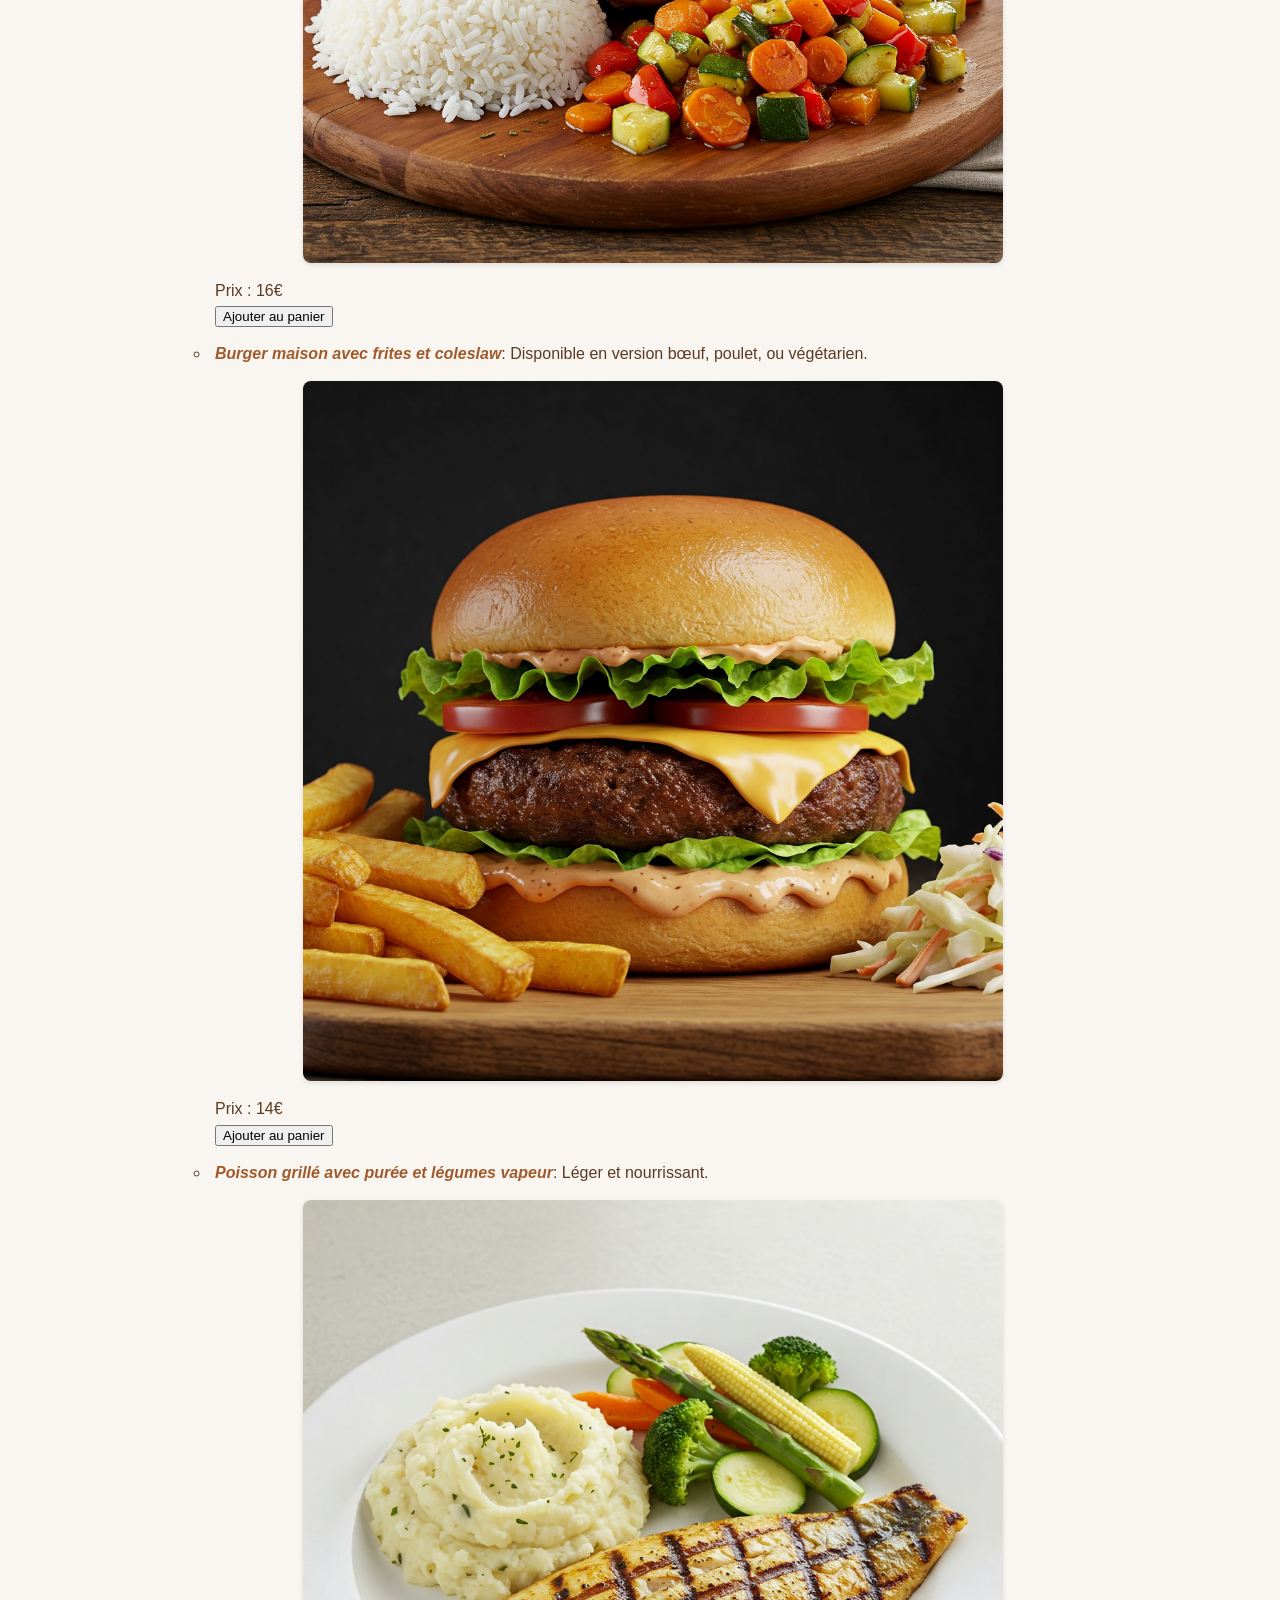
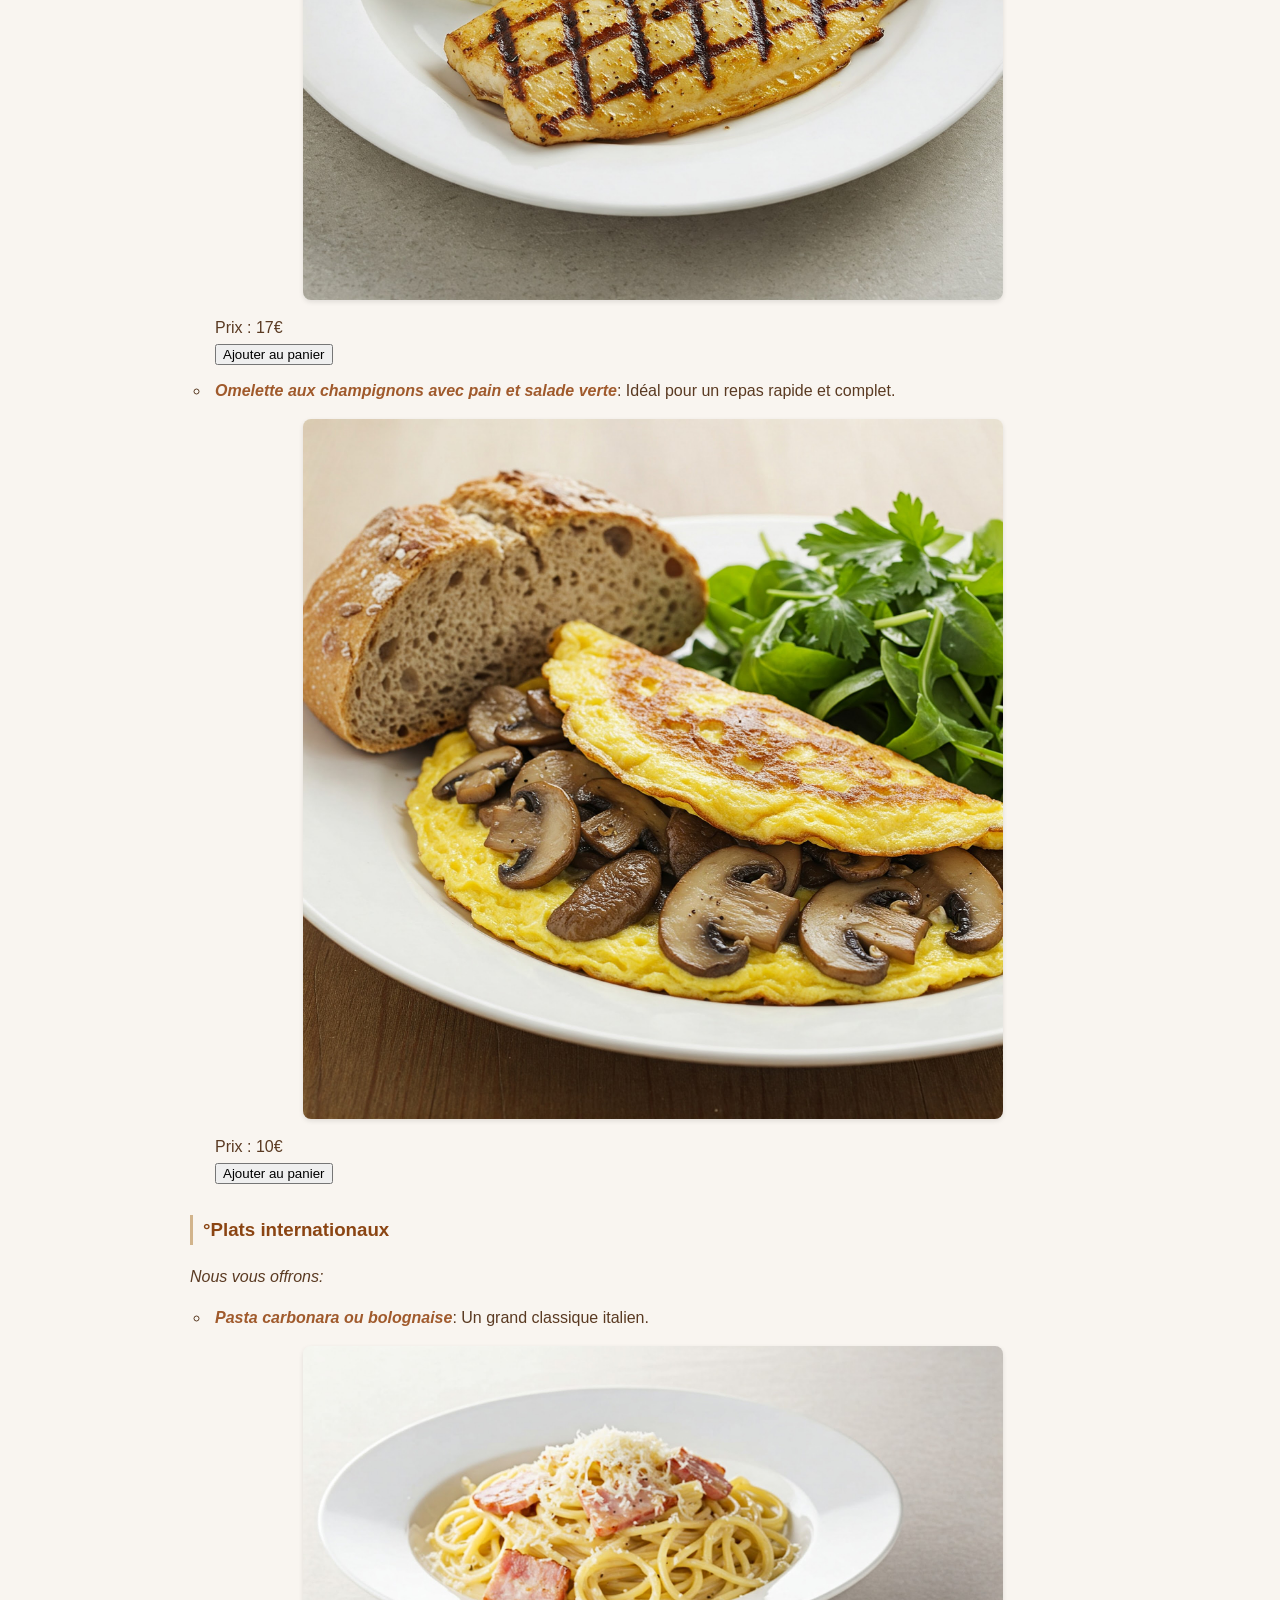
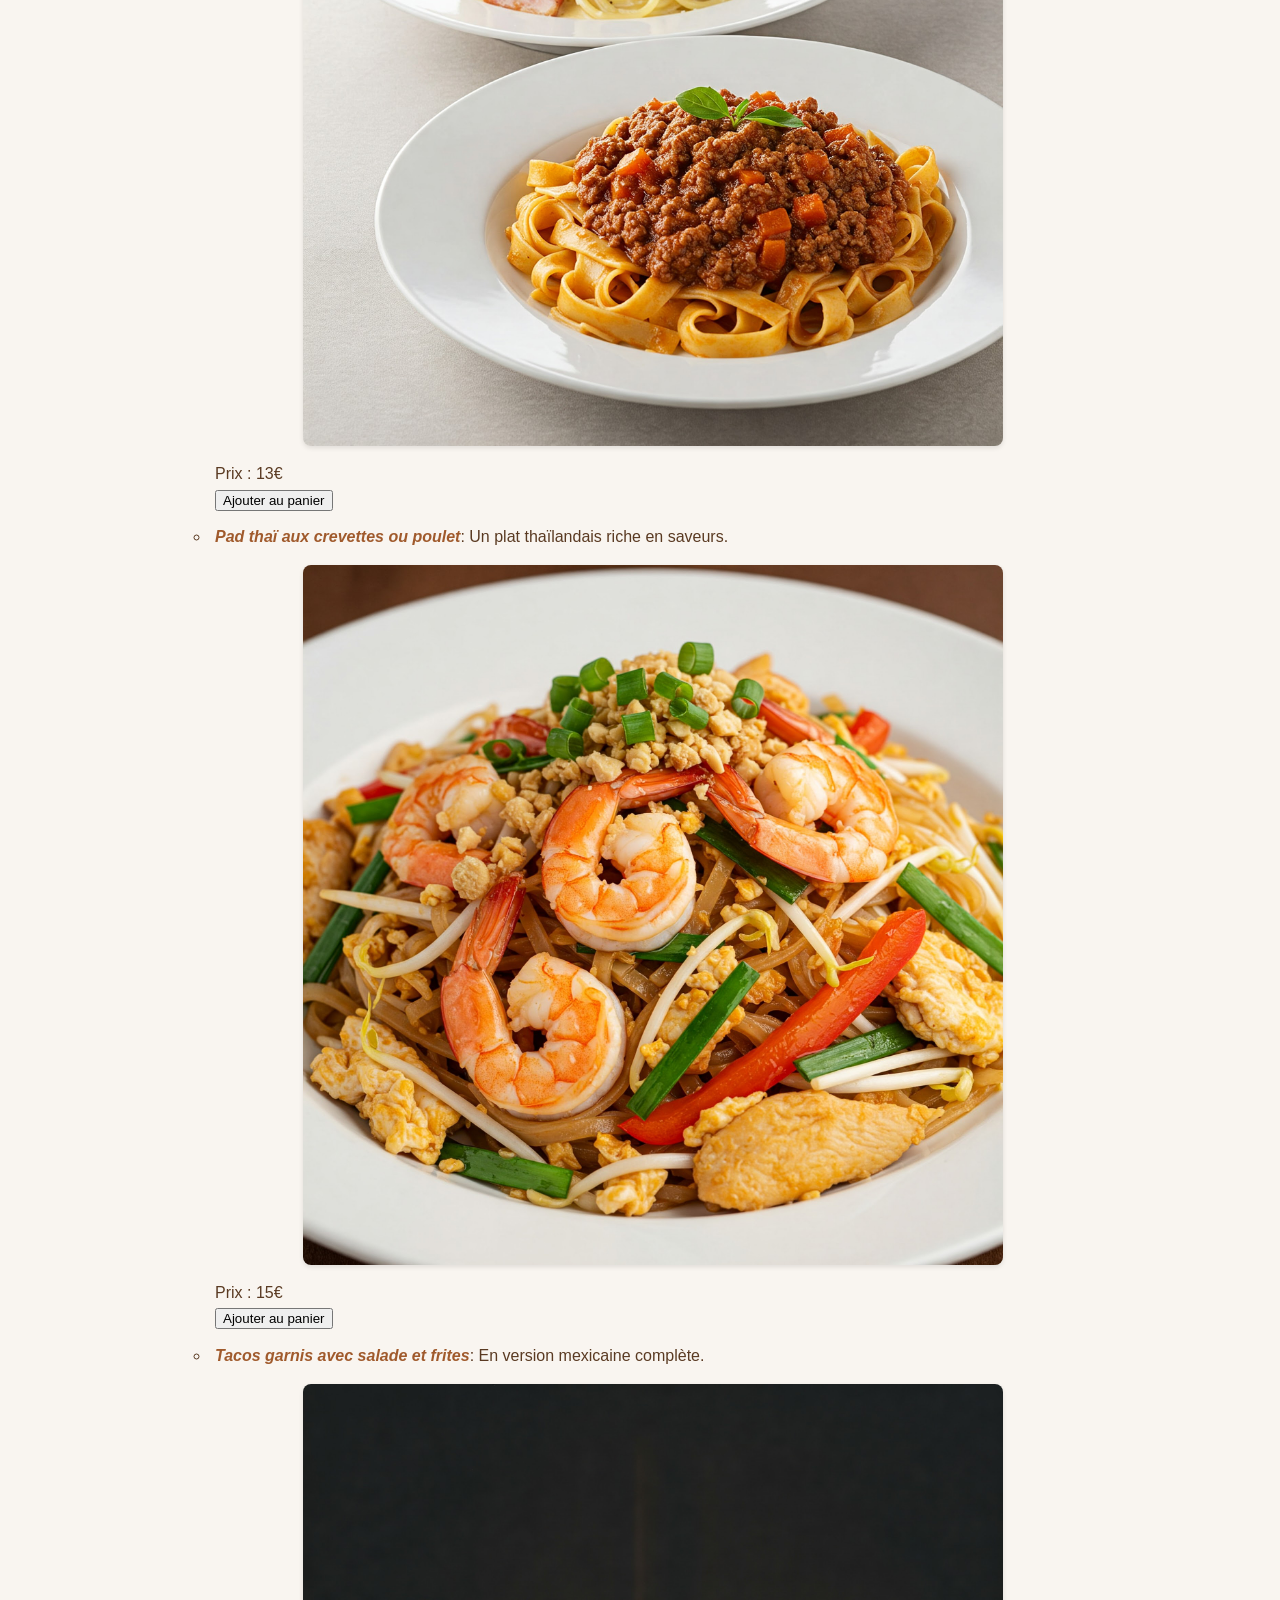
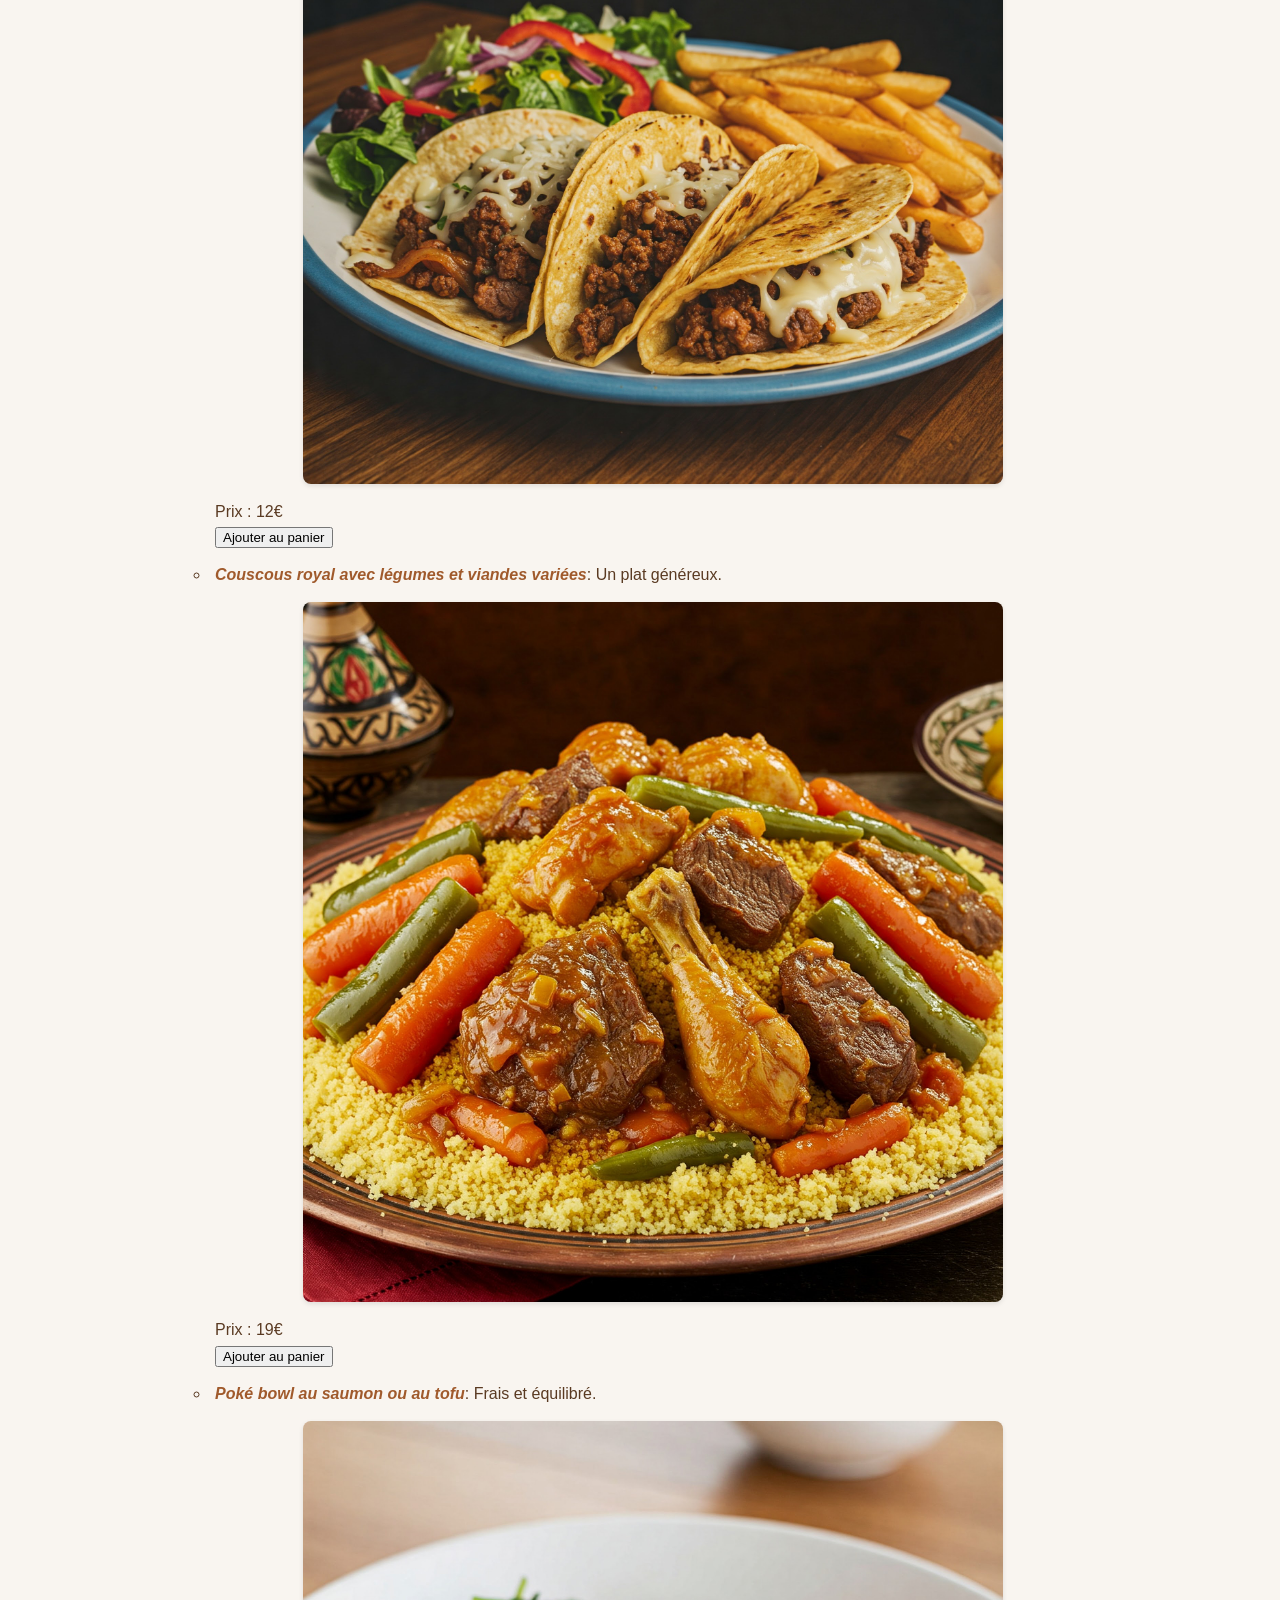
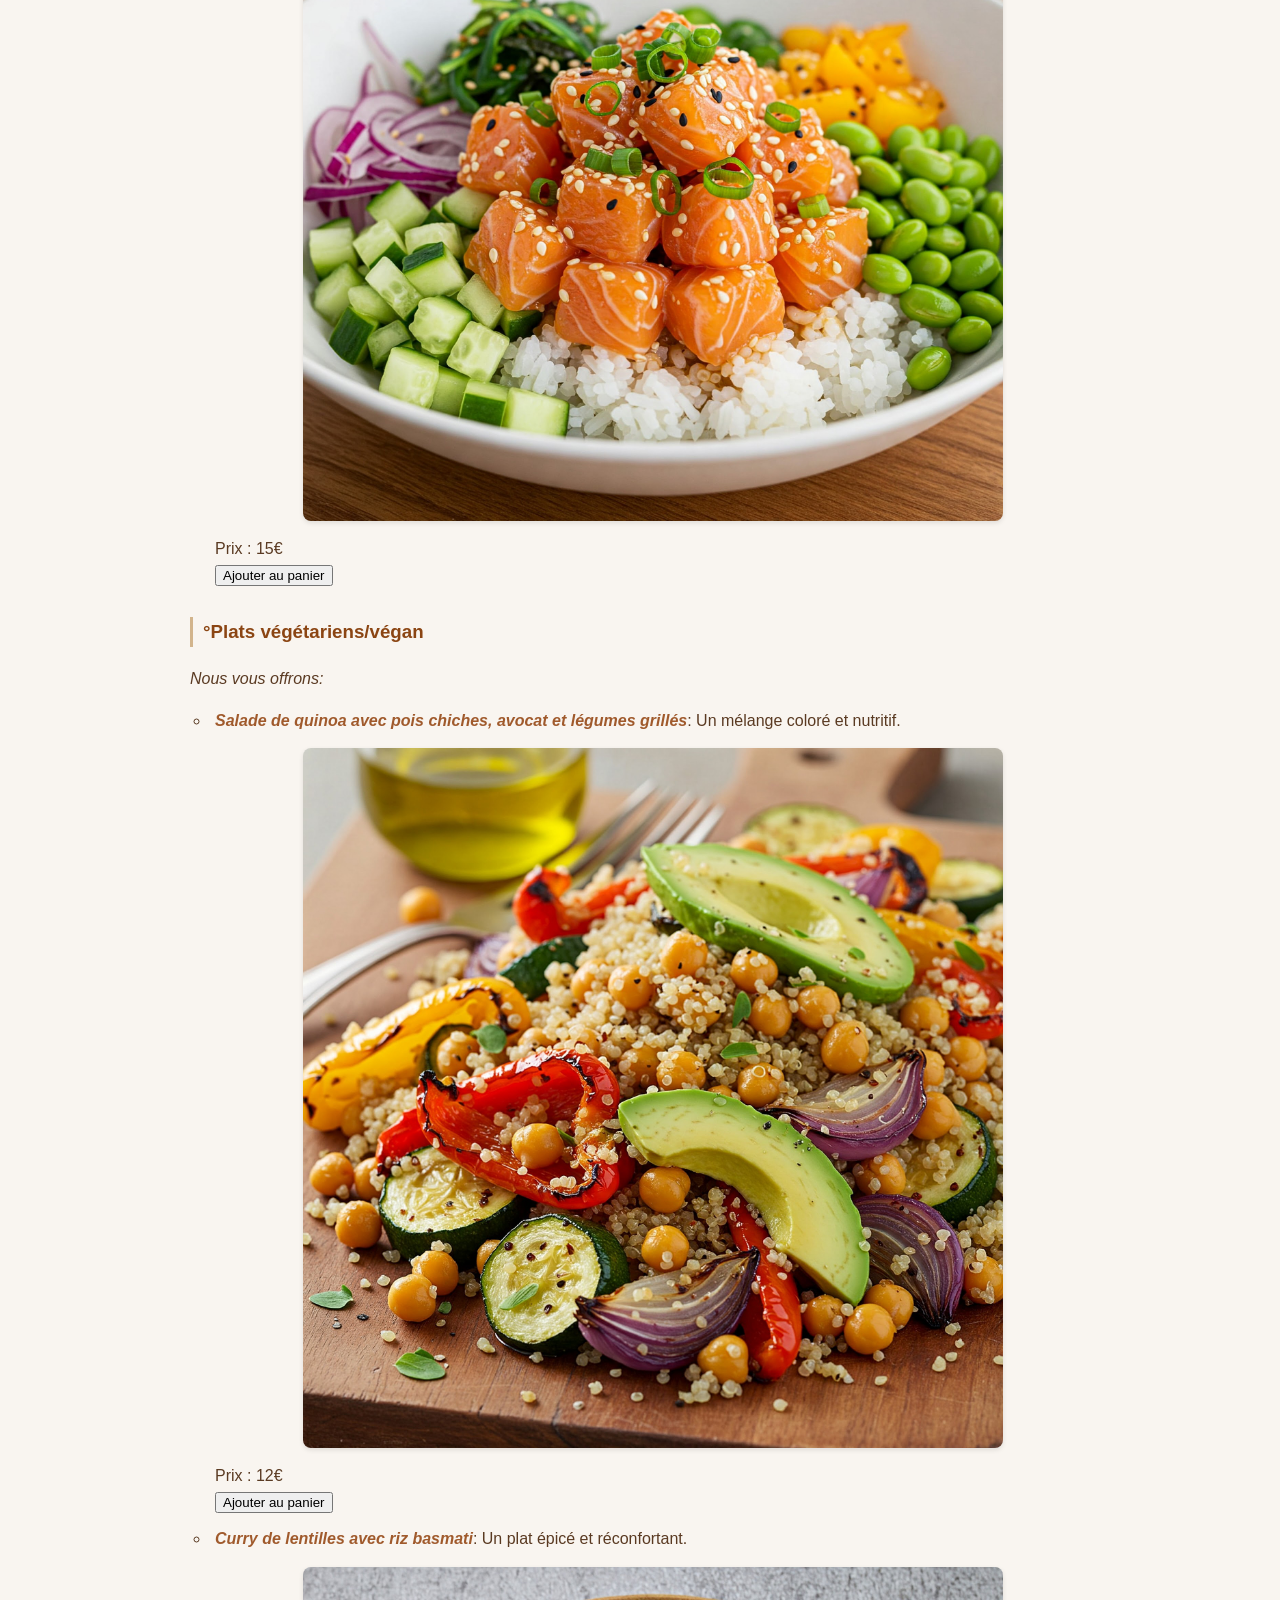
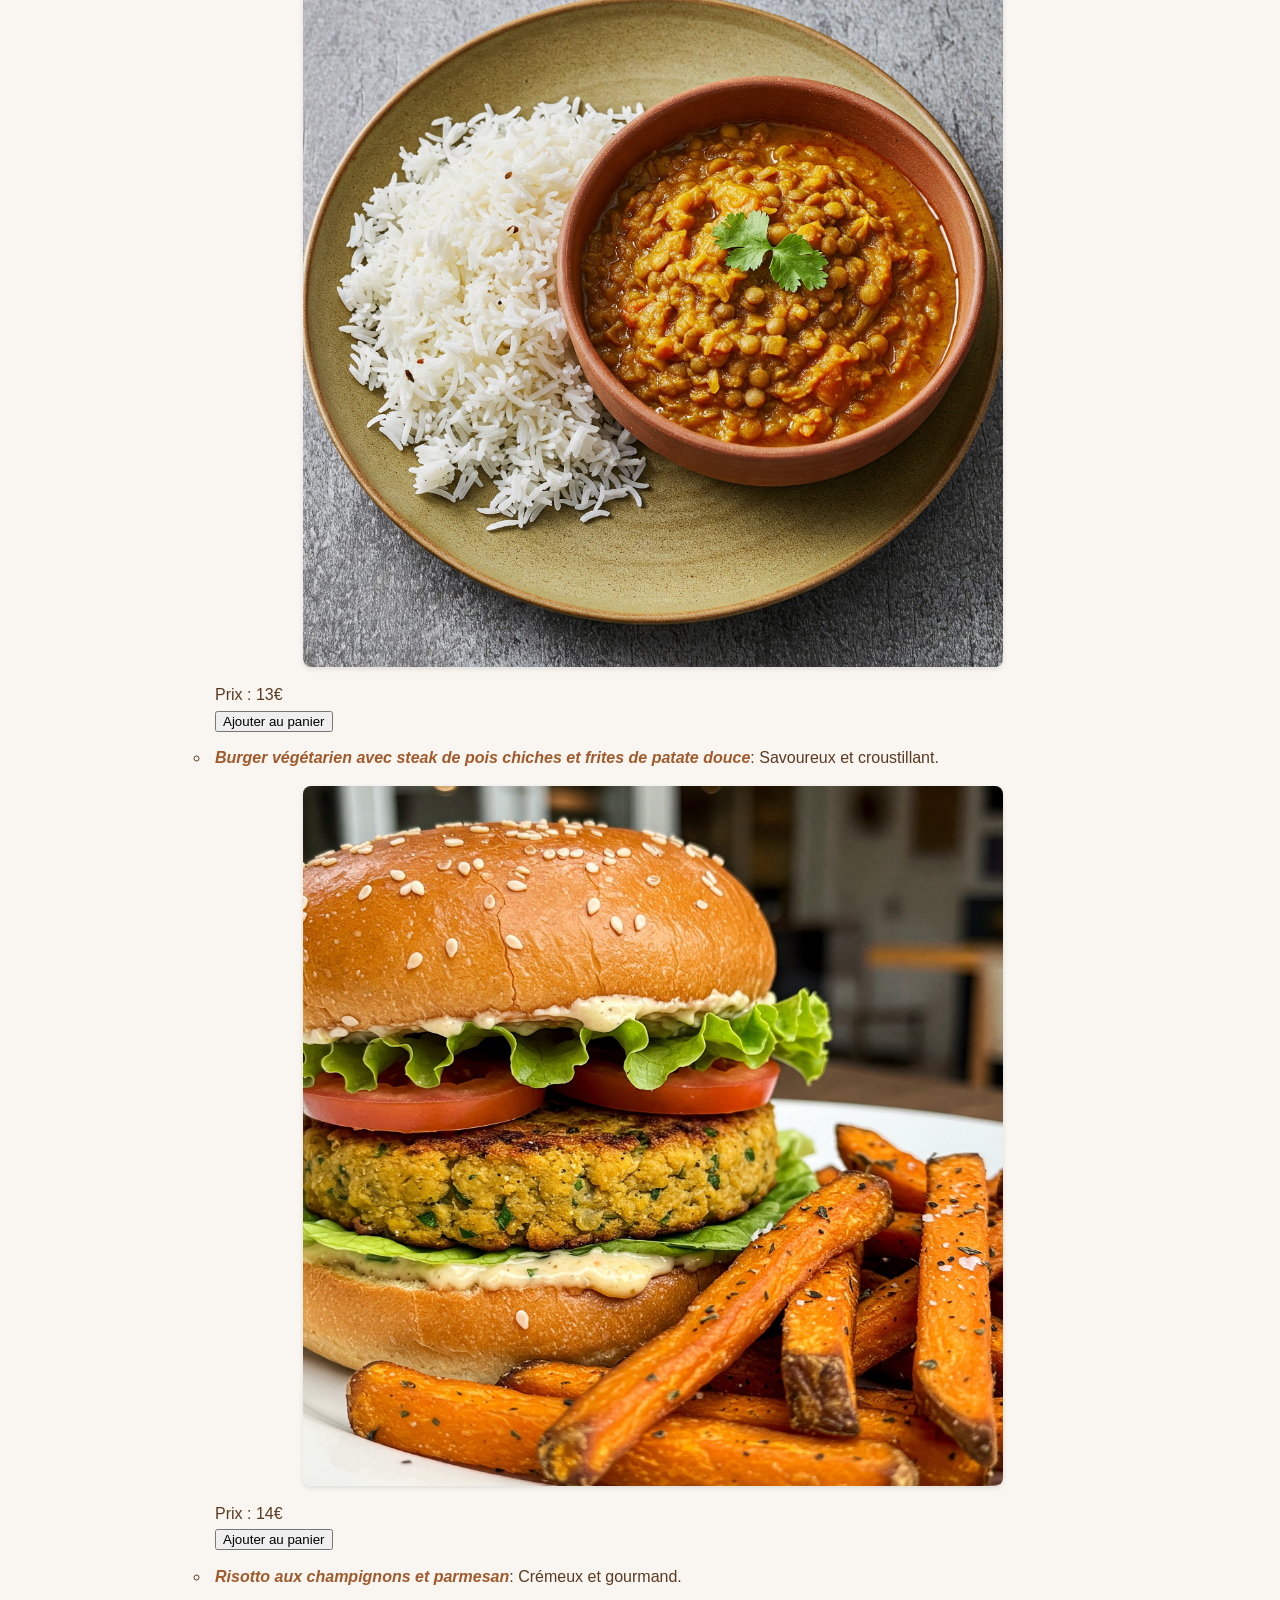
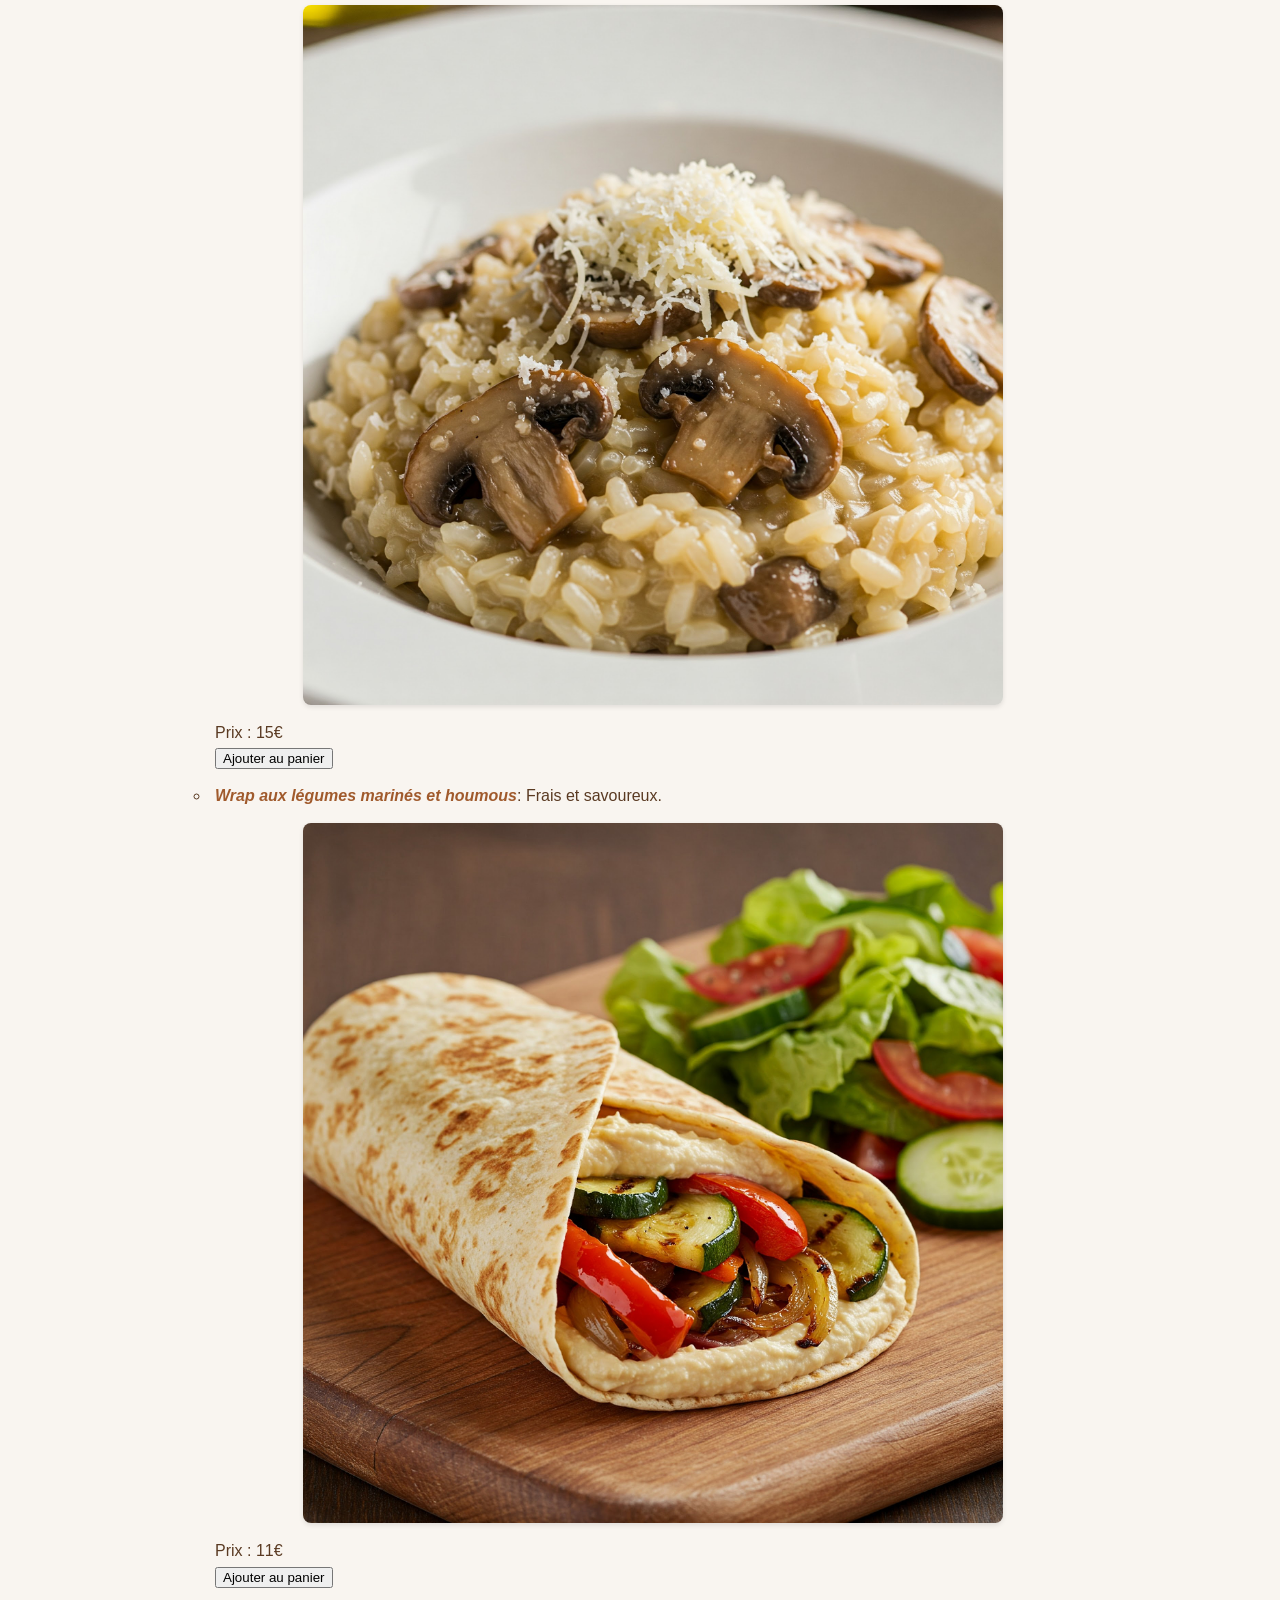
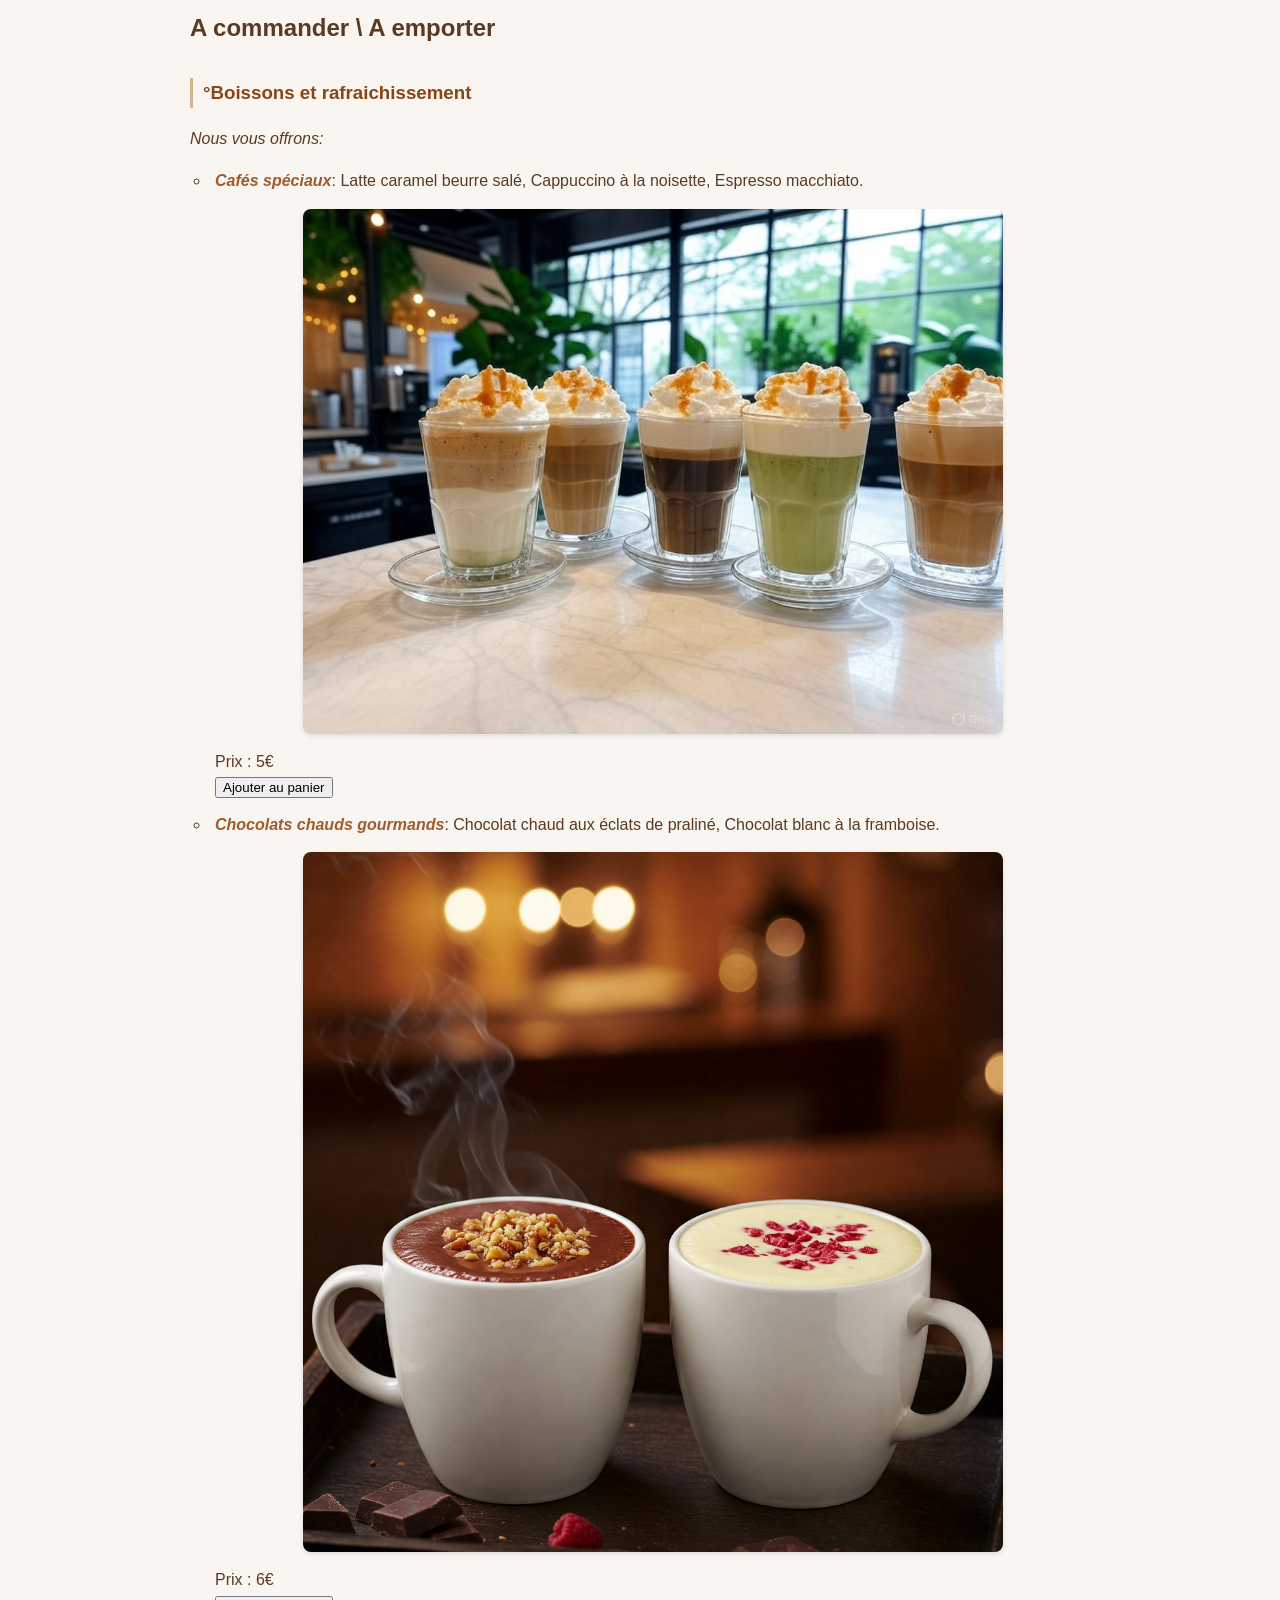
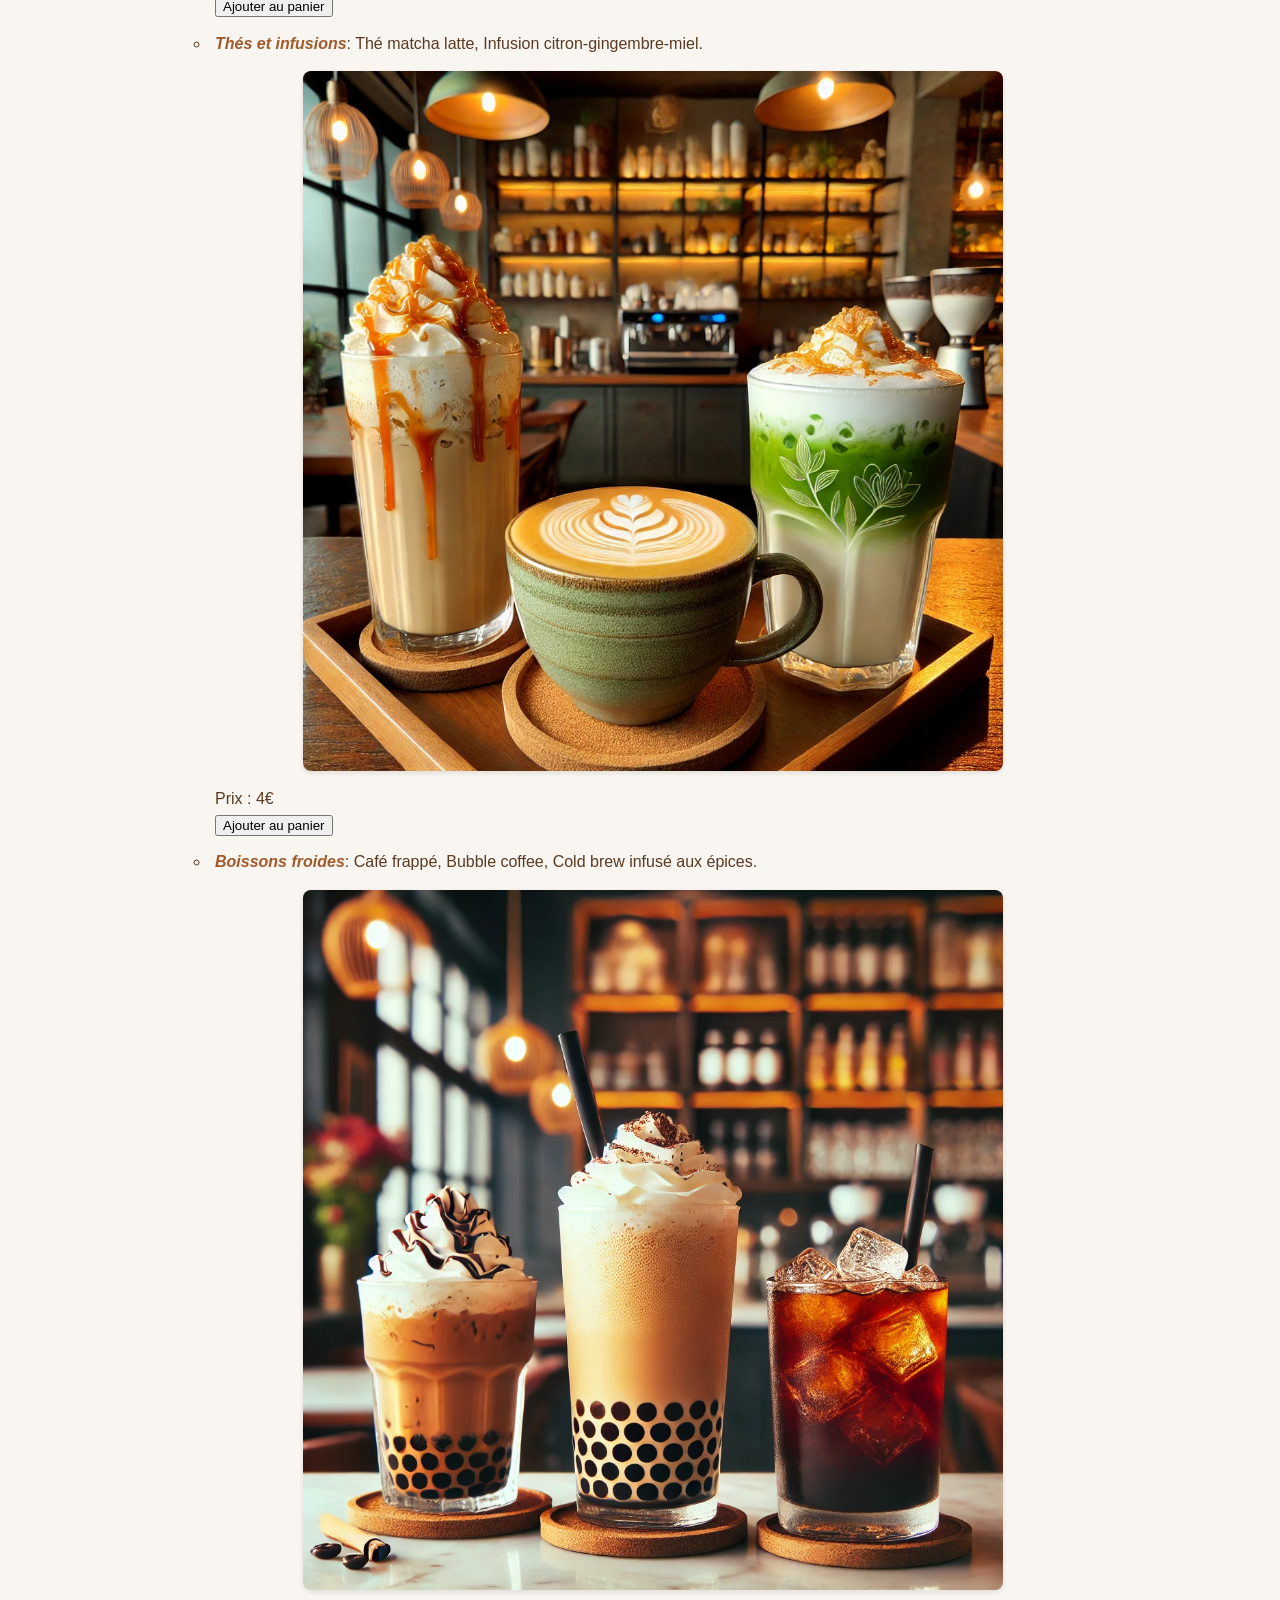
==== commit b4cb2203: "Hi" ====
--- a/Menus.html
+++ b/Menus.html
@@ -8,455 +8,465 @@
 </head>
 <body>
   <h1>_Menus_</h1>
+
+  <h2>Sur place \ A emporter</h2>
+
+  <h3>°Plats classiques</h3>
+  <p>Nous vous offrons:</p>
+  <ul>
+    <li>
+      <span class="produit">Steak-frites avec salade</span>: Un grand classique, servi avec une sauce au choix (béarnaise, poivre, etc.).
+      <img src="IMAGES/20.jpeg" alt="image">
+      <span>Prix : 18€</span>
+      <details>
+        <summary><button class="add-to-cart" data-id="1">Ajouter au panier</button></summary>
+        <form id="order-form">
+          <label for="quantity1">Quantité :</label>
+          <input type="number" id="quantity1" name="quantity1" min="1" value="1" />
+          <button type="submit">Valider</button>
+        </form>    
+      </details>
+    </li>
+
+    <li>
+      <span class="produit">Poulet rôti avec légumes sautés et riz</span>: Un plat équilibré et savoureux.
+      <img src="IMAGES/21.jpeg" alt="image">
+      <span>Prix : 16€</span>
+      <details>
+        <summary><button class="add-to-cart" data-id="2">Ajouter au panier</button></summary>
+        <form id="order-form">
+          <label for="quantity2">Quantité :</label>
+          <input type="number" id="quantity2" name="quantity2" min="1" value="1" />
+          <button type="submit">Valider</button>
+        </form>    
+      </details>
+    </li>
+    
+    <li>
+      <span class="produit">Burger maison avec frites et coleslaw</span>: Disponible en version bœuf, poulet, ou végétarien.
+      <img src="IMAGES/22.jpeg" alt="image">
+      <span>Prix : 14€</span>
+      <details>
+        <summary><button class="add-to-cart" data-id="3">Ajouter au panier</button></summary>
+        <form id="order-form">
+          <label for="quantity3">Quantité :</label>
+          <input type="number" id="quantity3" name="quantity3" min="1" value="1" />
+          <button type="submit">Valider</button>
+        </form>    
+      </details>
+    </li>
+    
+    <li>
+      <span class="produit">Poisson grillé avec purée et légumes vapeur</span>: Léger et nourrissant.
+      <img src="IMAGES/23.jpeg" alt="image">
+      <span>Prix : 17€</span>
+      <details>
+        <summary><button class="add-to-cart" data-id="4">Ajouter au panier</button></summary>
+        <form id="order-form">
+          <label for="quantity4">Quantité :</label>
+          <input type="number" id="quantity4" name="quantity4" min="1" value="1" />
+          <button type="submit">Valider</button>
+        </form>    
+      </details>     
+    </li>
+
+    <li>
+      <span class="produit">Omelette aux champignons avec pain et salade verte</span>: Idéal pour un repas rapide et complet.
+      <img src="IMAGES/24.jpeg" alt="image"> 
+      <span>Prix : 10€</span>
+      <details>
+        <summary><button class="add-to-cart" data-id="5">Ajouter au panier</button></summary>
+        <form id="order-form">
+          <label for="quantity5">Quantité :</label>
+          <input type="number" id="quantity5" name="quantity5" min="1" value="1" />
+          <button type="submit">Valider</button>
+        </form>    
+      </details>     
+    </li>
+  </ul>
   
+  <h3>°Plats internationaux</h3>
+  <p>Nous vous offrons:</p>
+  <ul>
+    <li>
+      <span class="produit">Pasta carbonara ou bolognaise</span>: Un grand classique italien.
+      <img src="IMAGES/25.jpeg" alt="image">
+      <span>Prix : 13€</span>
+      <details>
+        <summary><button class="add-to-cart" data-id="6">Ajouter au panier</button></summary>
+        <form id="order-form">
+          <label for="quantity6">Quantité :</label>
+          <input type="number" id="quantity6" name="quantity6" min="1" value="1" />
+          <button type="submit">Valider</button>
+        </form>    
+      </details>
+    </li>
+
+    <li>
+      <span class="produit">Pad thaï aux crevettes ou poulet</span>: Un plat thaïlandais riche en saveurs.
+      <img src="IMAGES/26.jpeg" alt="image">
+      <span>Prix : 15€</span>
+      <details>
+        <summary><button class="add-to-cart" data-id="7">Ajouter au panier</button></summary>
+        <form id="order-form">
+          <label for="quantity7">Quantité :</label>
+          <input type="number" id="quantity7" name="quantity7" min="1" value="1" />
+          <button type="submit">Valider</button>
+        </form>    
+      </details>
+    </li>
+    
+    <li>
+      <span class="produit">Tacos garnis avec salade et frites</span>: En version mexicaine complète.
+      <img src="IMAGES/27.jpeg" alt="image">
+      <span>Prix : 12€</span>
+      <details>
+        <summary><button class="add-to-cart" data-id="8">Ajouter au panier</button></summary>
+        <form id="order-form">
+          <label for="quantity8">Quantité :</label>
+          <input type="number" id="quantity8" name="quantity8" min="1" value="1" />
+          <button type="submit">Valider</button>
+        </form>    
+      </details>
+    </li>
+    
+    <li>
+      <span class="produit">Couscous royal avec légumes et viandes variées</span>: Un plat généreux.
+      <img src="IMAGES/28.jpeg" alt="image">
+      <span>Prix : 19€</span>
+      <details>
+        <summary><button class="add-to-cart" data-id="9">Ajouter au panier</button></summary>
+        <form id="order-form">
+          <label for="quantity9">Quantité :</label>
+          <input type="number" id="quantity9" name="quantity9" min="1" value="1" />
+          <button type="submit">Valider</button>
+        </form>    
+      </details>     
+    </li>
+
+    <li>
+      <span class="produit">Poké bowl au saumon ou au tofu</span>: Frais et équilibré.
+      <img src="IMAGES/29.jpeg" alt="image">
+      <span>Prix : 15€</span>
+      <details>
+        <summary><button class="add-to-cart" data-id="10">Ajouter au panier</button></summary>
+        <form id="order-form">
+          <label for="quantity10">Quantité :</label>
+          <input type="number" id="quantity10" name="quantity10" min="1" value="1" />
+          <button type="submit">Valider</button>
+        </form>    
+      </details>     
+    </li>
+  </ul>
+
+  <h3>°Plats végétariens/végan</h3>
+  <p>Nous vous offrons:</p>
+  <ul>
+    <li>
+      <span class="produit">Salade de quinoa avec pois chiches, avocat et légumes grillés</span>: Un mélange coloré et nutritif.
+      <img src="IMAGES/30.jpeg" alt="image">
+      <span>Prix : 12€</span>
+      <details>
+        <summary><button class="add-to-cart" data-id="11">Ajouter au panier</button></summary>
+        <form id="order-form">
+          <label for="quantity11">Quantité :</label>
+          <input type="number" id="quantity11" name="quantity11" min="1" value="1" />
+          <button type="submit">Valider</button>
+        </form>    
+      </details>
+    </li>
+
+    <li>
+      <span class="produit">Curry de lentilles avec riz basmati</span>: Un plat épicé et réconfortant.
+      <img src="IMAGES/31.jpeg" alt="image">
+      <span>Prix : 13€</span>
+      <details>
+        <summary><button class="add-to-cart" data-id="12">Ajouter au panier</button></summary>
+        <form id="order-form">
+          <label for="quantity12">Quantité :</label>
+          <input type="number" id="quantity12" name="quantity12" min="1" value="1" />
+          <button type="submit">Valider</button>
+        </form>    
+      </details>
+    </li>
+    
+    <li>
+      <span class="produit">Burger végétarien avec steak de pois chiches et frites de patate douce</span>: Savoureux et croustillant.
+      <img src="IMAGES/32.jpeg" alt="image">
+      <span>Prix : 14€</span>
+      <details>
+        <summary><button class="add-to-cart" data-id="13">Ajouter au panier</button></summary>
+        <form id="order-form">
+          <label for="quantity13">Quantité :</label>
+          <input type="number" id="quantity13" name="quantity13" min="1" value="1" />
+          <button type="submit">Valider</button>
+        </form>    
+      </details>
+    </li>
+    
+    <li>
+      <span class="produit">Risotto aux champignons et parmesan</span>: Crémeux et gourmand.
+      <img src="IMAGES/33.jpeg" alt="image">
+      <span>Prix : 15€</span>
+      <details>
+        <summary><button class="add-to-cart" data-id="14">Ajouter au panier</button></summary>
+        <form id="order-form">
+          <label for="quantity14">Quantité :</label>
+          <input type="number" id="quantity14" name="quantity14" min="1" value="1" />
+          <button type="submit">Valider</button>
+        </form>    
+      </details>     
+    </li>
+
+    <li>
+      <span class="produit">Wrap aux légumes marinés et houmous</span>: Frais et savoureux.
+      <img src="IMAGES/34.jpeg" alt="image">
+      <span>Prix : 11€</span>
+      <details>
+        <summary><button class="add-to-cart" data-id="15">Ajouter au panier</button></summary>
+        <form id="order-form">
+          <label for="quantity15">Quantité :</label>
+          <input type="number" id="quantity15" name="quantity15" min="1" value="1" />
+          <button type="submit">Valider</button>
+        </form>    
+      </details>     
+    </li>
+  </ul>
+
+  <h2>A commander \ A emporter</h2>
   <h3>°Boissons et rafraichissement</h3>
   <p>Nous vous offrons:</p>
   <ul>
     <li>
       <span class="produit">Cafés spéciaux</span>: Latte caramel beurre salé, Cappuccino à la noisette, Espresso macchiato.
-    </li>
-    <picture>
-      <source srcset="IMAGES/1.jpg" type="image/jpg">
-      <img src="https://i.ibb.co/PvsmKncH/17545122.jpg" alt="17545122">
-    </picture>
-    <span>Prix : 20€</span>
-    <details id="detail">
-      <summary><button id="buton" data-id="1">Ajouter au panier</button></summary>
-      <form id="order-form">
-        <label for="quantity1">Quantité pour Produit 1 :</label>
-        <input type="number" id="quantity1" name="quantity1" min="1" />
-        <button type="submit">Valider</button>
-      </form>    
-    </details>
+      <picture>
+        <source srcset="IMAGES/1.jpg" type="image/jpg">
+        <img src="https://i.ibb.co/PvsmKncH/17545122.jpg" alt="17545122">
+      </picture>
+      <span>Prix : 5€</span>
+      <details>
+        <summary><button class="add-to-cart" data-id="16">Ajouter au panier</button></summary>
+        <form id="order-form">
+          <label for="quantity16">Quantité :</label>
+          <input type="number" id="quantity16" name="quantity16" min="1" value="1" />
+          <button type="submit">Valider</button>
+        </form>    
+      </details>
+    </li>
 
     <li>
       <span class="produit">Chocolats chauds gourmands</span>: Chocolat chaud aux éclats de praliné, Chocolat blanc à la framboise.
       <img src="IMAGES/1-1.jpg" alt="image">
-      <span>Prix : 20€</span>
-    <details id="detail">
-      <summary><button id="buton" data-id="20">Ajouter au panier</button></summary>
-      <form id="order-form">
-        <label for="quantity20">Quantité pour Produit 20 :</label>
-        <input type="number" id="quantity20" name="quantity1" min="1" />
-        <button type="submit">Valider</button>
-      </form>    
-    </details>
+      <span>Prix : 6€</span>
+      <details>
+        <summary><button class="add-to-cart" data-id="17">Ajouter au panier</button></summary>
+        <form id="order-form">
+          <label for="quantity17">Quantité :</label>
+          <input type="number" id="quantity17" name="quantity17" min="1" value="1" />
+          <button type="submit">Valider</button>
+        </form>    
+      </details>
     </li>
     
     <li>
       <span class="produit">Thés et infusions</span>: Thé matcha latte, Infusion citron-gingembre-miel.
-    </li>
-    <picture>
-      <source srcset="IMAGES/2.webp" type="image/webp">
-      <img src="https://i.ibb.co/4nLdDgGw/file-Y8-EMr4-ALS4j-QJb-Ujw-Fho2-C.webp" alt="file-Y8-EMr4-ALS4j-QJb-Ujw-Fho2-C" border="0">
-    </picture> 
-    <span>Prix : 20€</span>
-    <details id="detail">
-      <summary><button id="buton" data-id="2">Ajouter au panier</button></summary>
-      <form id="order-form">
-        <label for="quantity2">Quantité pour Produit 2 :</label>
-        <input type="number" id="quantity2" name="quantity2" min="1" />
-        <button type="submit">Valider</button>
-      </form>    
-    </details>
+      <picture>
+        <source srcset="IMAGES/2.webp" type="image/webp">
+        <img src="https://i.ibb.co/4nLdDgGw/file-Y8-EMr4-ALS4j-QJb-Ujw-Fho2-C.webp" alt="file-Y8-EMr4-ALS4j-QJb-Ujw-Fho2-C" border="0">
+      </picture> 
+      <span>Prix : 4€</span>
+      <details>
+        <summary><button class="add-to-cart" data-id="18">Ajouter au panier</button></summary>
+        <form id="order-form">
+          <label for="quantity18">Quantité :</label>
+          <input type="number" id="quantity18" name="quantity18" min="1" value="1" />
+          <button type="submit">Valider</button>
+        </form>    
+      </details>
+    </li>
     
     <li>
       <span class="produit">Boissons froides</span>: Café frappé, Bubble coffee, Cold brew infusé aux épices.
-    </li>
-    <picture>
-      <source srcset="IMAGES/3.webp" type="image/webp">
-      <img src="https://i.ibb.co/nqMKLXjK/file-PJcf92-Fb-Hkgz4-ASC8-Bb-Qge.webp" alt="file-PJcf92-Fb-Hkgz4-ASC8-Bb-Qge" border="0">
-    </picture> 
-    <span>Prix : 20€</span>
-    <details id="detail">
-      <summary><button id="buton" data-id="3">Ajouter au panier</button></summary>
-      <form id="order-form">
-        <label for="quantity3">Quantité pour Produit 3 :</label>
-        <input type="number" id="quantity3" name="quantity3" min="1" />
-        <button type="submit">Valider</button>
-      </form>    
-    </details>     
+      <picture>
+        <source srcset="IMAGES/3.webp" type="image/webp">
+        <img src="https://i.ibb.co/nqMKLXjK/file-PJcf92-Fb-Hkgz4-ASC8-Bb-Qge.webp" alt="file-PJcf92-Fb-Hkgz4-ASC8-Bb-Qge" border="0">
+      </picture> 
+      <span>Prix : 5€</span>
+      <details>
+        <summary><button class="add-to-cart" data-id="19">Ajouter au panier</button></summary>
+        <form id="order-form">
+          <label for="quantity19">Quantité :</label>
+          <input type="number" id="quantity19" name="quantity19" min="1" value="1" />
+          <button type="submit">Valider</button>
+        </form>    
+      </details>     
+    </li>
   </ul>
   
   <h3>°Nos Pâtisseries et viennoiseries</h3>
-<p>Nous vous offrons:</p>
-<ul>
-  <li>
-    <span class="produit">Tartes et gâteaux:</span> Cheesecake pistache-framboise, Tarte citron meringuée revisitée.
-  </li>
-  <picture>
-    <source srcset="IMAGES/4.jpg" type="image/jpeg">
-    <img src="https://i.ibb.co/TBQz0tBT/3082569247.jpg" alt="3082569247">
-  </picture>
-  <span>Prix : 20€</span>
-  <details id="detail">
-    <summary><button id="buton" data-id="4">Ajouter au panier</button></summary>
-    <form id="order-form">
-      <label for="quantity4">Quantité pour Produit 4 :</label>
-      <input type="number" id="quantity4" name="quantity4" min="1" />
-      <button type="submit">Valider</button>
-    </form>    
-  </details>
-
-  <li>
-    <span class="produit">Viennoiseries maison:</span> Croissants fourrés au chocolat blanc, Pain aux amandes et miel.
-    <img src="IMAGES/1-2.jpg" alt="image">
-    <span>Prix : 20€</span>
-    <details id="detail">
-      <summary><button id="buton" data-id="21">Ajouter au panier</button></summary>
-      <form id="order-form">
-        <label for="quantity21">Quantité pour Produit 21 :</label>
-        <input type="number" id="quantity21" name="quantity21" min="1" />
-        <button type="submit">Valider</button>
-      </form>    
-    </details>
-  </li>
-  <li>
-    <span class="produit">Cookies et biscuits:</span> Cookies au caramel beurre salé, Sablés à la vanille et noisette.
-    <img src="IMAGES/1-3.jpg" alt="image">
-    <span>Prix : 20€</span>
-    <details id="detail">
-      <summary><button id="buton" data-id="22">Ajouter au panier</button></summary>
-      <form id="order-form">
-        <label for="quantity22">Quantité pour Produit 22 :</label>
-        <input type="number" id="quantity22" name="quantity22" min="1" />
-        <button type="submit">Valider</button>
-      </form>    
-    </details>
-  </li>
-</ul>
-
-<h3>°Snacks et brunchs</h3>
-<p>Nous vous offrons:</p>
-<ul>
-  <li>
-    <span class="produit">Bagels et sandwiches gourmets:</span> Bagel saumon-avocat, Panini mozza-pesto.
-    <img src="IMAGES/1-4.jpg" alt="image">
-    <span>Prix : 20€</span>
-    <details id="detail">
-      <summary><button id="buton" data-id="23">Ajouter au panier</button></summary>
-      <form id="order-form">
-        <label for="quantity23">Quantité pour Produit 23 :</label>
-        <input type="number" id="quantity23" name="quantity23" min="1" />
-        <button type="submit">Valider</button>
-      </form>    
-    </details>
-  </li>
-  <li>
-    <span class="produit">Tartines sucrées et salées:</span> Tartine ricotta-miel-noix, Avocado toast au poivre rose.
-  </li>
-  <picture>
-    <source srcset="IMAGES/5.jpg" type="image/jpeg">
-    <img src="https://i.ibb.co/hxX8wvpR/1599756917.jpg" alt="1599756917">
-  </picture>
-  <span>Prix : 20€</span>
-  <details id="detail">
-    <summary><button id="buton" data-id="5">Ajouter au panier</button></summary>
-    <form id="order-form">
-      <label for="quantity5">Quantité pour Produit 5 :</label>
-      <input type="number" id="quantity5" name="quantity5" min="1" />
-      <button type="submit">Valider</button>
-    </form>    
-  </details>
-
-  <li>
-    <span class="produit">Poke bowls et salades:</span> Bowl quinoa-mangue-grenade, Salade césar revisitée.
-    <img src="IMAGES/1-5.jpg" alt="image">
-    <span>Prix : 20€</span>
-    <details id="detail">
-      <summary><button id="buton" data-id="24">Ajouter au panier</button></summary>
-      <form id="order-form">
-        <label for="quantity24">Quantité pour Produit 24 :</label>
-        <input type="number" id="quantity24" name="quantity24" min="1" />
-        <button type="submit">Valider</button>
-      </form>    
-    </details>
-  </li>
-</ul>
-
-<h3>°Produits exclusifs et à emporter</h3>
-<p>Nous vous offrons:</p>
-<ul>
-  <li>
-    <span class="produit">Box petit-déjeuner/brunch:</span> Mini-viennoiseries, jus frais, café au choix.
-    <img src="IMAGES/1-6.jpg" alt="image">
-    <span>Prix : 20€</span>
-    <details id="detail">
-      <summary><button id="buton" data-id="25">Ajouter au panier</button></summary>
-      <form id="order-form">
-        <label for="quantity25">Quantité pour Produit 25 :</label>
-        <input type="number" id="quantity25" name="quantity25" min="1" />
-        <button type="submit">Valider</button>
-      </form>    
-    </details>
-  </li>
-  <li>
-    <span class="produit">Kits de café à la maison:</span> Grains de café maison, dosettes artisanales.
-    <img src="IMAGES/1-7.jpg" alt="image">
-    <span>Prix : 20€</span>
-    <details id="detail">
-      <summary><button id="buton" data-id="26">Ajouter au panier</button></summary>
-      <form id="order-form">
-        <label for="quantity26">Quantité pour Produit 26 :</label>
-        <input type="number" id="quantity26" name="quantity26" min="1" />
-        <button type="submit">Valider</button>
-      </form>    
-    </details>
-  </li>
-  <li>
-    <span class="produit">Confiseries et chocolats maison:</span> Barres de chocolat maison, caramels fondants.
-  </li>
-  <picture>
-    <source srcset="IMAGES/6.jpg" type="image/jpg">
-    <img src="https://i.ibb.co/KJcMVxk/Screenshot-20250309-173557-1.jpg" alt="Screenshot-20250309-173557-1">
-  </picture>
-  <span>Prix : 20€</span>
-  <details id="detail">
-    <summary><button id="buton" data-id="6">Ajouter au panier</button></summary>
-    <form id="order-form">
-      <label for="quantity6">Quantité pour Produit 6 :</label>
-      <input type="number" id="quantity6" name="quantity6" min="1" />
-      <button type="submit">Valider</button>
-    </form> 
-  </details>     
-
-  <li>
-    <span class="produit">Confitures et pâtes à tartiner maison:</span> Confiture mangue-passion, pâte à tartiner chocolat-noisette sans huile de palme.
-  </li>
-  <picture>
-    <source srcset="IMAGES/7.jpg" type="image/jpg">
-    <img src="https://i.ibb.co/zWvQvvW3/Screenshot-20250309-173414-1.jpg" alt="Screenshot-20250309-173414-1">
-  </picture>
-  <span>Prix : 20€</span>
-  <details id="detail">
-    <summary><button id="buton" data-id="7">Ajouter au panier</button></summary>
-    <form id="order-form">
-      <label for="quantity7">Quantité pour Produit 7 :</label>
-      <input type="number" id="quantity7" name="quantity7" min="1" />
-      <button type="submit">Valider</button>
-    </form> 
-  </details>     
-</ul>
-
-<h3 class="section-title">--Électroménagers--</h3>
-
-<h3>°Accessoires de café connectés</h3>
-<p>Nous disposons:</p>
-<ul>
-  <li>
-    <span class="produit">Moulin à café électrique intelligent:</span> Permet de régler la mouture via une application mobile.
-  </li>
-  <picture>
-    <source srcset="IMAGES/8.jpg" type="image/jpg">
-    <img src="https://i.ibb.co/MD5Tz5PC/Screenshot-20250309-184701-1.jpg" alt="Screenshot-20250309-184701-1">
-  </picture>
-  <span>Prix : 20€</span>
-  <details id="detail">
-    <summary><button id="buton" data-id="8">Ajouter au panier</button></summary>
-    <form id="order-form">
-      <label for="quantity8">Quantité pour Produit 8 :</label>
-      <input type="number" id="quantity8" name="quantity8" min="1" />
-      <button type="submit">Valider</button>
-    </form>    
-  </details>
-
-  <li>
-    <span class="produit">Machine à café connectée:</span> Programmable à distance avec différents modes d'infusion.
-  </li>
-  <picture>
-    <source srcset="IMAGES/9.jpg" type="image/jpg">
-    <img src="https://i.ibb.co/kV89kp7p/Screenshot-20250309-184840-1.jpg" alt="Screenshot-20250309-184840-1">
-  </picture>
-  <span>Prix : 20€</span>
-  <details id="detail">
-    <summary><button id="buton" data-id="9">Ajouter au panier</button></summary>
-    <form id="order-form">
-      <label for="quantity9">Quantité pour Produit 9 :</label>
-      <input type="number" id="quantity9" name="quantity9" min="1" />
-      <button type="submit">Valider</button>
-    </form>    
-  </details>
-
-  <li>
-    <span class="produit">Mug chauffant intelligent:</span> Maintient la boisson à la température idéale.
-  </li>
-  <picture>
-    <source srcset="IMAGES/10.jpg" type="image/jpg">
-    <img src="https://i.ibb.co/bjzWT7gq/Screenshot-20250309-185104-1.jpg" alt="Screenshot-20250309-185104-1">
-  </picture>
-  <span>Prix : 20€</span>
-  <details id="detail">
-    <summary><button id="buton" data-id="10">Ajouter au panier</button></summary>
-    <form id="order-form">
-      <label for="quantity10">Quantité pour Produit 10 :</label>
-      <input type="number" id="quantity10" name="quantity10" min="1" />
-      <button type="submit">Valider</button>
-    </form>    
-  </details>
-
-  <li>
-    <span class="produit">Mousseur à lait électrique:</span> Pour des cappuccinos et lattes parfaits.
-  </li>
-  <picture>
-    <source srcset="IMAGES/11.jpg" type="image/jpg">
-    <img src="https://i.ibb.co/qQ98dQy/Screenshot-20250309-185230-1.jpg" alt="Screenshot-20250309-185230-1">
-  </picture>
-  <span>Prix : 20€</span>
-  <details id="detail">
-    <summary><button id="buton" data-id="11">Ajouter au panier</button></summary>
-    <form id="order-form">
-      <label for="quantity11">Quantité pour Produit 11 :</label>
-      <input type="number" id="quantity11" name="quantity11" min="1" />
-      <button type="submit">Valider</button>
-    </form>    
-  </details>
-
-</ul>
-
-<h3>°Produits high-tech pour l'expérience client</h3>
-<p>Nous disposons:</p>
-<ul>
-  <li>
-    <span class="produit">Plateau chauffant USB:</span> Pour garder son café chaud sur le bureau.
-  </li>
-  <picture>
-    <source srcset="IMAGES/12.jpg" type="image/jpg">
-    <img src="https://i.ibb.co/xKptrxyn/Screenshot-20250309-182919-1.jpg" alt="Screenshot-20250309-182919-1">
-  </picture>
-  <span>Prix : 20€</span>
-  <details id="detail">
-    <summary><button id="buton" data-id="12">Ajouter au panier</button></summary>
-    <form id="order-form">
-      <label for="quantity12">Quantité pour Produit 12 :</label>
-      <input type="number" id="quantity12" name="quantity12" min="1" />
-      <button type="submit">Valider</button>
-    </form>    
-  </details>
-
-  <li>
-    <span class="produit">Cuillère de mélange automatique:</span> Idéale pour les boissons chocolatées ou sucrées.
-  </li>
-  <picture>
-    <source srcset="IMAGES/13.jpg" type="image/jpg">
-    <img src="https://i.ibb.co/wFrqdt7s/Screenshot-20250309-183111-1.jpg" alt="Screenshot-20250309-183111-1">
-  </picture>
-  <span>Prix : 20€</span>
-  <details id="detail">
-    <summary><button id="buton" data-id="13">Ajouter au panier</button></summary>
-    <form id="order-form">
-      <label for="quantity13">Quantité pour Produit 13 :</label>
-      <input type="number" id="quantity13" name="quantity13" min="1" />
-      <button type="submit">Valider</button>
-    </form>    
-  </details>
-
-  <li>
-    <span class="produit">Enceinte Bluetooth en forme de tasse de café:</span> Design original pour les amateurs de café et de musique.
-  </li>
-  <picture>
-    <source srcset="IMAGES/14.jpg" type="image/jpg">
-    <img src="https://i.ibb.co/QvHPSfXB/Screenshot-20250309-183442-1.jpg" alt="Screenshot-20250309-183442-1">
-  </picture>
-  <span>Prix : 20€</span>
-  <details id="detail">
-    <summary><button id="buton" data-id="14">Ajouter au panier</button></summary>
-    <form id="order-form">
-      <label for="quantity14">Quantité pour Produit 14 :</label>
-      <input type="number" id="quantity14" name="quantity14" min="1" />
-      <button type="submit">Valider</button>
-    </form>    
-  </details>
-
-  <li>
-    <span class="produit">Lampe aromatique à capsules de café usagées:</span> Un produit éco-friendly qui diffuse une ambiance chaleureuse.
-  </li>
-  <picture>
-    <source srcset="IMAGES/15.jpg" type="image/jpg">
-    <img src="https://i.ibb.co/fd0mvLxD/Screenshot-20250309-184016-1.jpg" alt="Screenshot-20250309-184016-1">
-  </picture>
-  <span>Prix : 20€</span>
-  <details id="detail">
-    <summary><button id="buton" data-id="15">Ajouter au panier</button></summary>
-    <form id="order-form">
-      <label for="quantity15">Quantité pour Produit 15 :</label>
-      <input type="number" id="quantity15" name="quantity15" min="1" />
-      <button type="submit">Valider</button>
-    </form>    
-  </details>
-
-</ul>
-
-<h3>°Gadgets et lifestyle</h3>
-<p>Nous disposons:</p>
-<ul>
-  <li>
-    <span class="produit">Balance de précision connectée:</span> Pour doser le café avec exactitude.
-  </li>
-  <picture>
-    <source srcset="IMAGES/16.jpg" type="image/jpg">
-    <img src="https://i.ibb.co/bgNddz8q/Screenshot-20250309-185422-1.jpg" alt="Screenshot-20250309-185422-1">
-  </picture>
-  <span>Prix : 20€</span>
-  <details id="detail">
-    <summary><button id="buton" data-id="16">Ajouter au panier</button></summary>
-    <form id="order-form">
-      <label for="quantity16">Quantité pour Produit 16 :</label>
-      <input type="number" id="quantity16" name="quantity16" min="1" />
-      <button type="submit">Valider</button>
-    </form>    
-  </details>
-  <li>
-    <span class="produit">Batterie externe avec mug chauffant:</span> Un accessoire original et utile.
-  </li>
-  <picture>
-    <source srcset="IMAGES/17.jpg" type="image/jpg">
-    <img src="https://i.ibb.co/1J0KXxR9/Screenshot-20250310-072238-1.jpg" alt="Screenshot-20250310-072238-1">
-  </picture>
-  <span>Prix : 20€</span>
-  <details id="detail">
-    <summary><button id="buton" data-id="17">Ajouter au panier</button></summary>
-    <form id="order-form">
-      <label for="quantity17">Quantité pour Produit 17 :</label>
-      <input type="number" id="quantity17" name="quantity17" min="1" />
-      <button type="submit">Valider</button>
-    </form>    
-  </details>
-
-  <li>
-    <span class="produit">Lunettes anti-lumière bleue avec monture en grain de café recyclé:</span> Mélange de tech et d'éco-responsabilité.
-  </li>
-  <picture>
-    <source srcset="IMAGES/18.jpg" type="image/jpg">
-    <img src="https://i.ibb.co/Y4zkPt2g/Screenshot-20250309-185744-1.jpg" alt="Screenshot-20250309-185744-1" border="0">
-  </picture>  
-  <span>Prix : 20€</span>
-  <details id="detail">
-    <summary><button id="buton" data-id="18">Ajouter au panier</button></summary>
-    <form id="order-form">
-      <label for="quantity18">Quantité pour Produit 18 :</label>
-      <input type="number" id="quantity18" name="quantity18" min="1" />
-      <button type="submit">Valider</button>
-    </form>    
-  </details>
-
-  <li>
-    <span class="produit">Diffuseur d'arôme de café USB:</span> Pour une atmosphère caféinée sans même boire une tasse.
-  </li>
-  <li>
-  <picture>
-    <source srcset="IMAGES/19.jpg" type="image/jpg">
-    <img src="https://i.ibb.co/wZ5Nwrd7/Screenshot-20250309-185949-1.jpg" alt="Screenshot-20250309-185949-1" border="0"> 
-  </picture>
-  <span>Prix : 20€</span>
-  <details id="detail">
-    <summary><button id="buton" data-id="19">Ajouter au panier</button></summary>
-    <form id="order-form">
-      <label for="quantity19">Quantité pour Produit 19 :</label>
-      <input type="number" id="quantity19" name="quantity19" min="1" />
-      <button type="submit">Valider</button>
-    </form>    
-  </details>
-  </li>
+  <p>Nous vous offrons:</p>
+  <ul>
+    <li>
+      <span class="produit">Tartes et gâteaux</span>: Cheesecake pistache-framboise, Tarte citron meringuée revisitée.
+      <picture>
+        <source srcset="IMAGES/4.jpg" type="image/jpeg">
+        <img src="https://i.ibb.co/TBQz0tBT/3082569247.jpg" alt="3082569247">
+      </picture>
+      <span>Prix : 7€</span>
+      <details>
+        <summary><button class="add-to-cart" data-id="20">Ajouter au panier</button></summary>
+        <form id="order-form">
+          <label for="quantity20">Quantité :</label>
+          <input type="number" id="quantity20" name="quantity20" min="1" value="1" />
+          <button type="submit">Valider</button>
+        </form>    
+      </details>
+    </li>
+
+    <li>
+      <span class="produit">Viennoiseries maison</span>: Croissants fourrés au chocolat blanc, Pain aux amandes et miel.
+      <img src="IMAGES/1-2.jpg" alt="image">
+      <span>Prix : 3€</span>
+      <details>
+        <summary><button class="add-to-cart" data-id="21">Ajouter au panier</button></summary>
+        <form id="order-form">
+          <label for="quantity21">Quantité :</label>
+          <input type="number" id="quantity21" name="quantity21" min="1" value="1" />
+          <button type="submit">Valider</button>
+        </form>    
+      </details>
+    </li>
+    
+    <li>
+      <span class="produit">Cookies et biscuits</span>: Cookies au caramel beurre salé, Sablés à la vanille et noisette.
+      <img src="IMAGES/1-3.jpg" alt="image">
+      <span>Prix : 2€</span>
+      <details>
+        <summary><button class="add-to-cart" data-id="22">Ajouter au panier</button></summary>
+        <form id="order-form">
+          <label for="quantity22">Quantité :</label>
+          <input type="number" id="quantity22" name="quantity22" min="1" value="1" />
+          <button type="submit">Valider</button>
+        </form>    
+      </details>
+    </li>
+  </ul>
+
+  <h3>°Snacks et brunchs</h3>
+  <p>Nous vous offrons:</p>
+  <ul>
+    <li>
+      <span class="produit">Bagels et sandwiches gourmets</span>: Bagel saumon-avocat, Panini mozza-pesto.
+      <img src="IMAGES/1-4.jpg" alt="image">
+      <span>Prix : 8€</span>
+      <details>
+        <summary><button class="add-to-cart" data-id="23">Ajouter au panier</button></summary>
+        <form id="order-form">
+          <label for="quantity23">Quantité :</label>
+          <input type="number" id="quantity23" name="quantity23" min="1" value="1" />
+          <button type="submit">Valider</button>
+        </form>    
+      </details>
+    </li>
+    
+    <li>
+      <span class="produit">Tartines sucrées et salées</span>: Tartine ricotta-miel-noix, Avocado toast au poivre rose.
+      <picture>
+        <source srcset="IMAGES/5.jpg" type="image/jpeg">
+        <img src="https://i.ibb.co/hxX8wvpR/1599756917.jpg" alt="1599756917">
+      </picture>
+      <span>Prix : 7€</span>
+      <details>
+        <summary><button class="add-to-cart" data-id="24">Ajouter au panier</button></summary>
+        <form id="order-form">
+          <label for="quantity24">Quantité :</label>
+          <input type="number" id="quantity24" name="quantity24" min="1" value="1" />
+          <button type="submit">Valider</button>
+        </form>    
+      </details>
+    </li>
+
+    <li>
+      <span class="produit">Poke bowls et salades</span>: Bowl quinoa-mangue-grenade, Salade césar revisitée.
+      <img src="IMAGES/1-5.jpg" alt="image">
+      <span>Prix : 12€</span>
+      <details>
+        <summary><button class="add-to-cart" data-id="25">Ajouter au panier</button></summary>
+        <form id="order-form">
+          <label for="quantity25">Quantité :</label>
+          <input type="number" id="quantity25" name="quantity25" min="1" value="1" />
+          <button type="submit">Valider</button>
+        </form>    
+      </details>
+    </li>
+  </ul>
+
+  <h3>°Produits exclusifs et à emporter</h3>
+  <p>Nous vous offrons:</p>
+  <ul>
+    <li>
+      <span class="produit">Box petit-déjeuner/brunch</span>: Mini-viennoiseries, jus frais, café au choix.
+      <img src="IMAGES/1-6.jpg" alt="image">
+      <span>Prix : 15€</span>
+      <details>
+        <summary><button class="add-to-cart" data-id="26">Ajouter au panier</button></summary>
+        <form id="order-form">
+          <label for="quantity26">Quantité :</label>
+          <input type="number" id="quantity26" name="quantity26" min="1" value="1" />
+          <button type="submit">Valider</button>
+        </form>    
+      </details>
+    </li>
+    
+    <li>
+      <span class="produit">Kits de café à la maison</span>: Grains de café maison, dosettes artisanales.
+      <img src="IMAGES/1-7.jpg" alt="image">
+      <span>Prix : 10€</span>
+      <details>
+        <summary><button class="add-to-cart" data-id="27">Ajouter au panier</button></summary>
+        <form id="order-form">
+          <label for="quantity27">Quantité :</label>
+          <input type="number" id="quantity27" name="quantity27" min="1" value="1" />
+          <button type="submit">Valider</button>
+        </form>    
+      </details>
+    </li>
+    
+    <li>
+      <span class="produit">Confiseries et chocolats maison</span>: Barres de chocolat maison, caramels fondants.
+      <picture>
+        <source srcset="IMAGES/6.jpg" type="image/jpg">
+        <img src="https://i.ibb.co/KJcMVxk/Screenshot-20250309-173557-1.jpg" alt="Screenshot-20250309-173557-1">
+      </picture>
+      <span>Prix : 4€</span>
+      <details>
+        <summary><button class="add-to-cart" data-id="28">Ajouter au panier</button></summary>
+        <form id="order-form">
+          <label for="quantity28">Quantité :</label>
+          <input type="number" id="quantity28" name="quantity28" min="1" value="1" />
+          <button type="submit">Valider</button>
+        </form> 
+      </details>     
+    </li>
+
+    <li>
+      <span class="produit">Confitures et pâtes à tartiner maison</span>: Confiture mangue-passion, pâte à tartiner chocolat-noisette sans huile de palme.
+      <picture>
+        <source srcset="IMAGES/7.jpg" type="image/jpg">
+        <img src="https://i.ibb.co/zWvQvvW3/Screenshot-20250309-173414-1.jpg" alt="Screenshot-20250309-173414-1">
+      </picture>
+      <span>Prix : 6€</span>
+      <details>
+        <summary><button class="add-to-cart" data-id="29">Ajouter au panier</button></summary>
+        <form id="order-form">
+          <label for="quantity29">Quantité :</label>
+          <input type="number" id="quantity29" name="quantity29" min="1" value="1" />
+          <button type="submit">Valider</button>
+        </form> 
+      </details>     
+    </li>
+  </ul>
+
   <section class="panier">
     <div id="cart-summary">
       <h2>Résumé du Panier</h2>
@@ -464,6 +474,6 @@
     </div>
     <button id="checkout">Passer à la caisse</button>
   </section>
-<script src="script1.js"></script>
+  <script src="script1.js"></script>
 </body>
 </html>
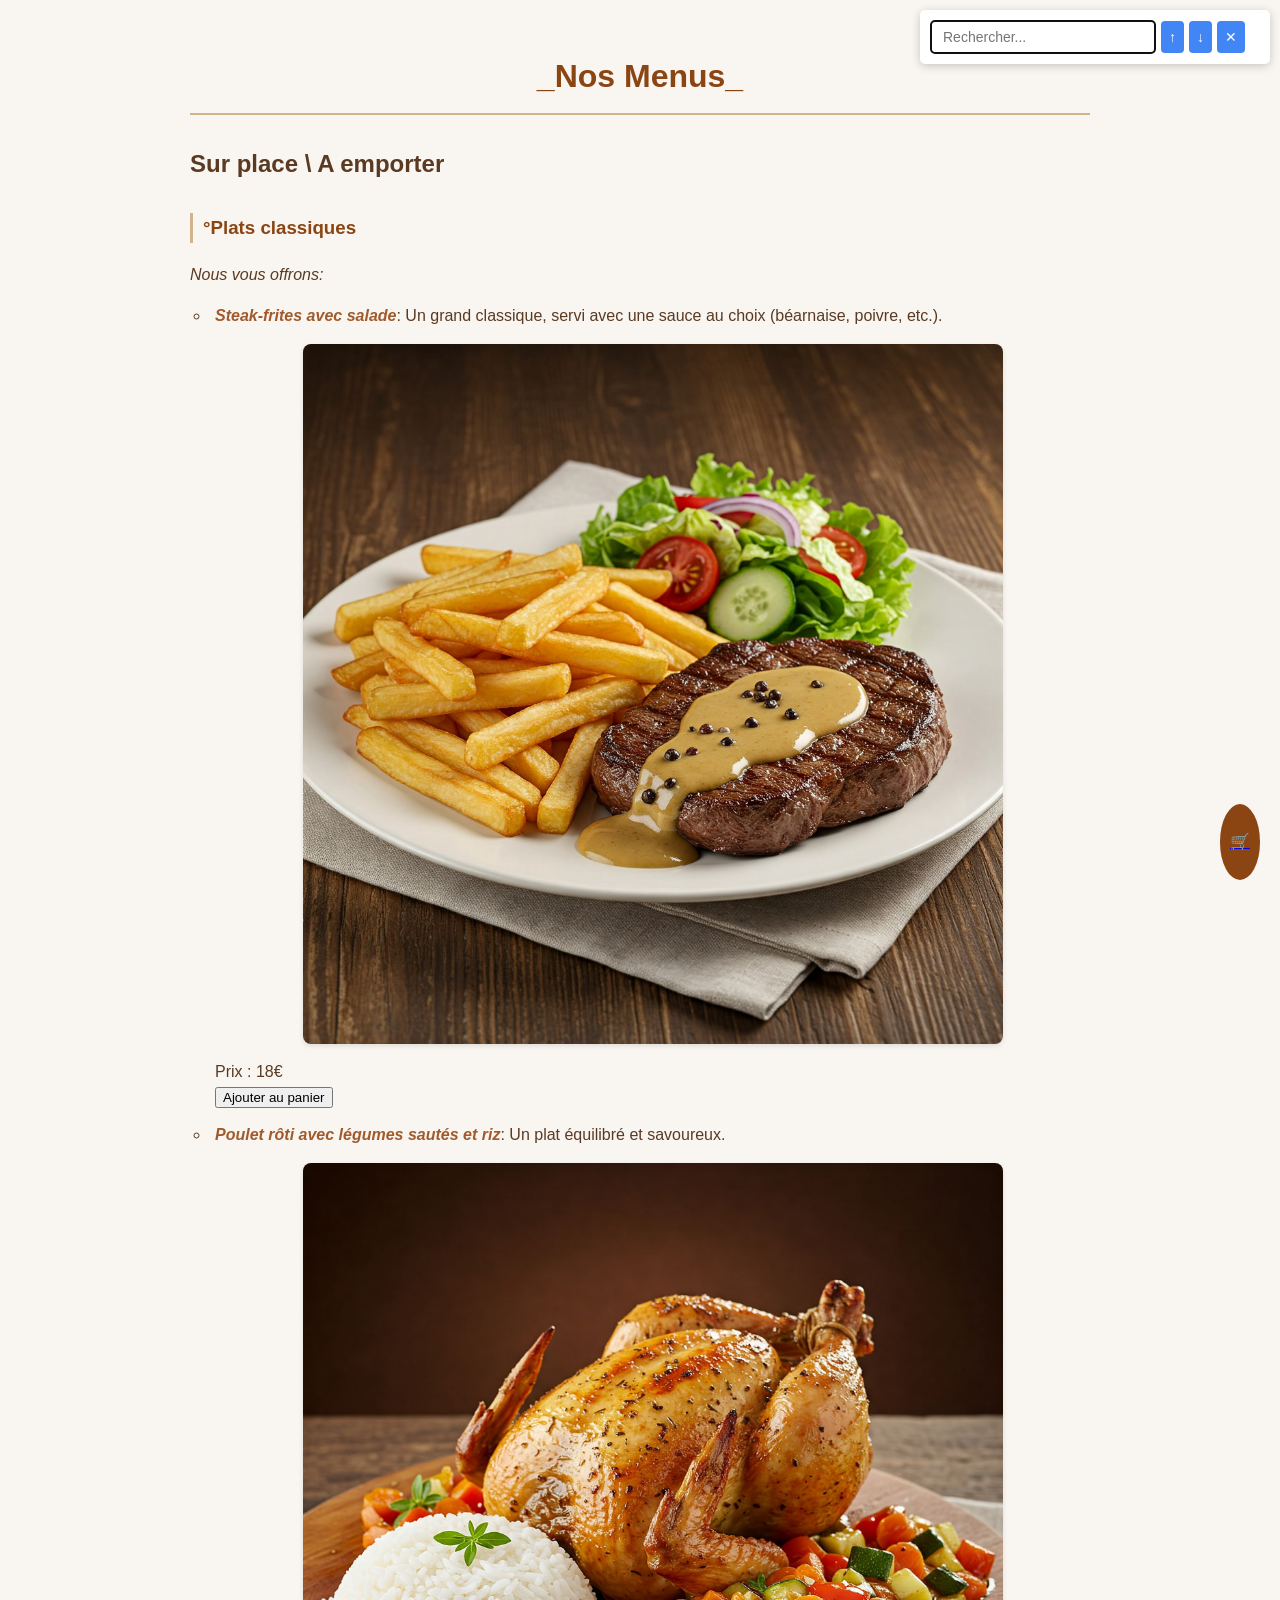
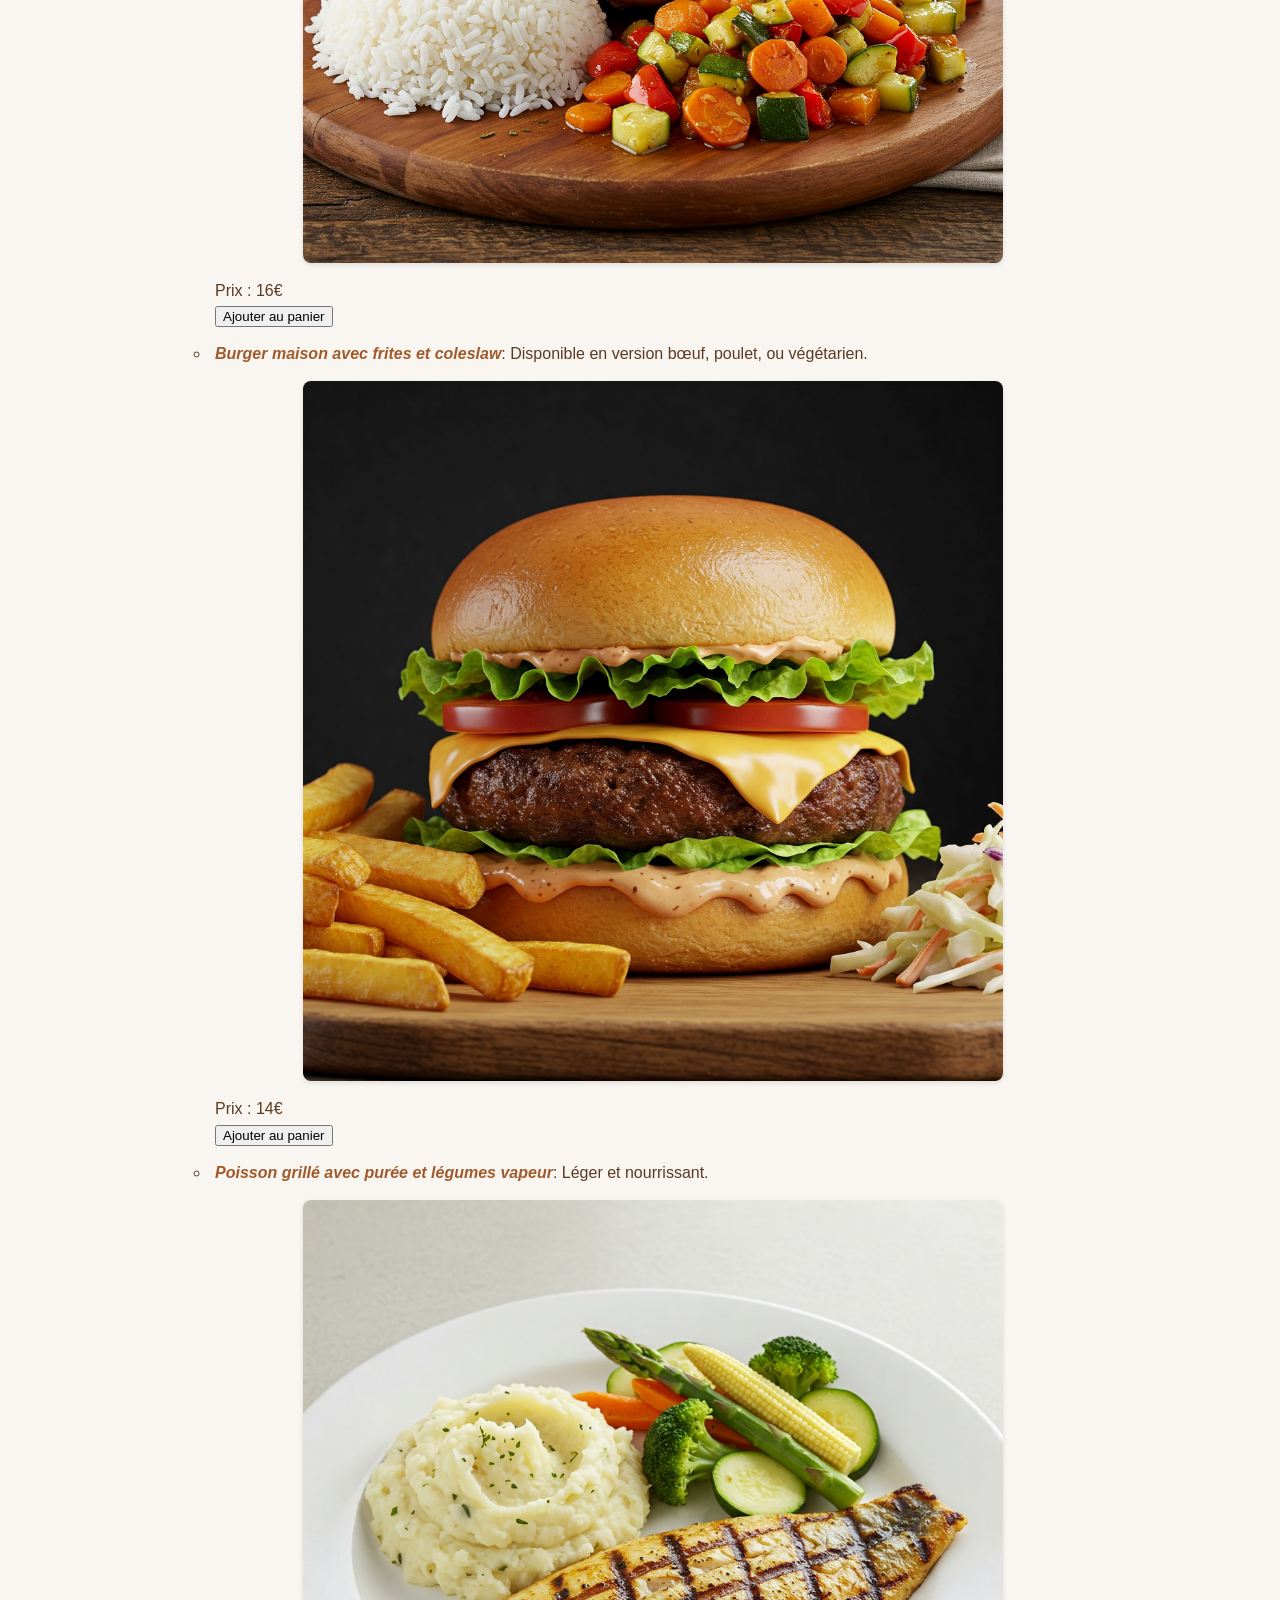
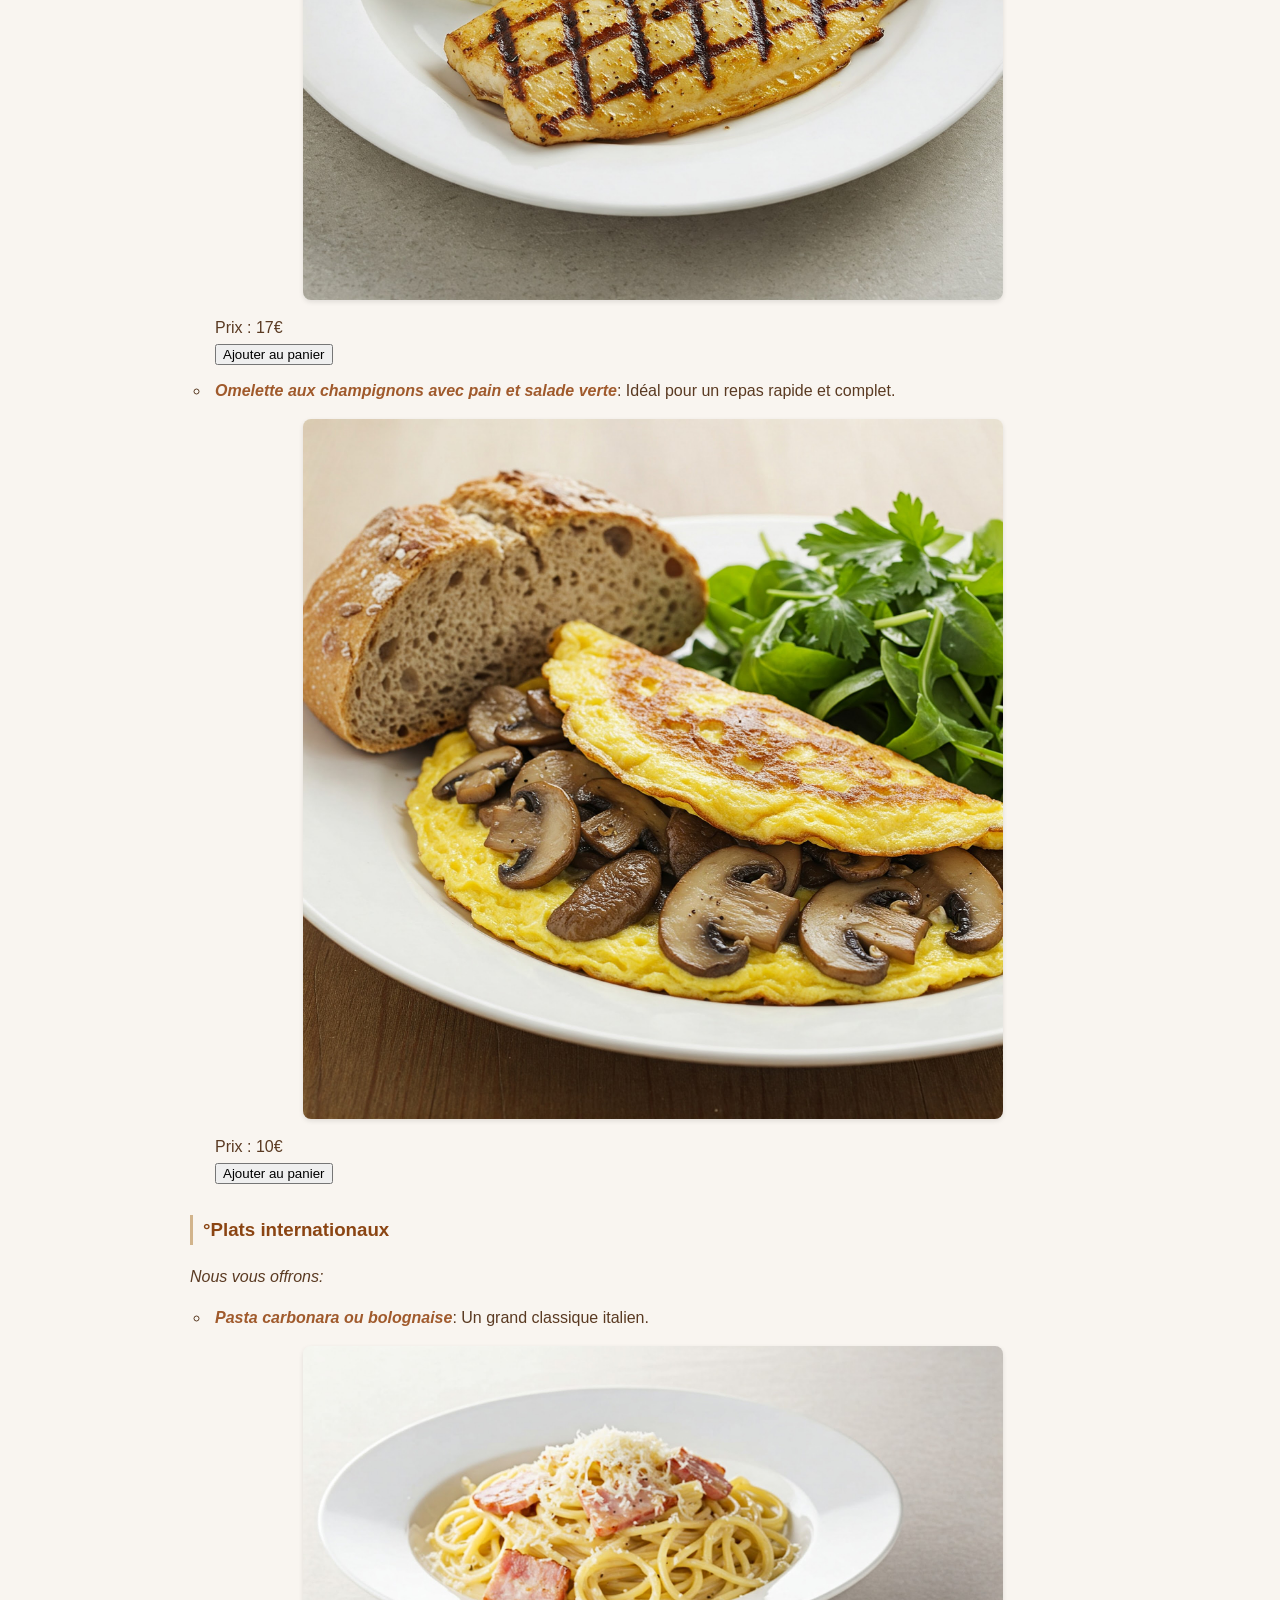
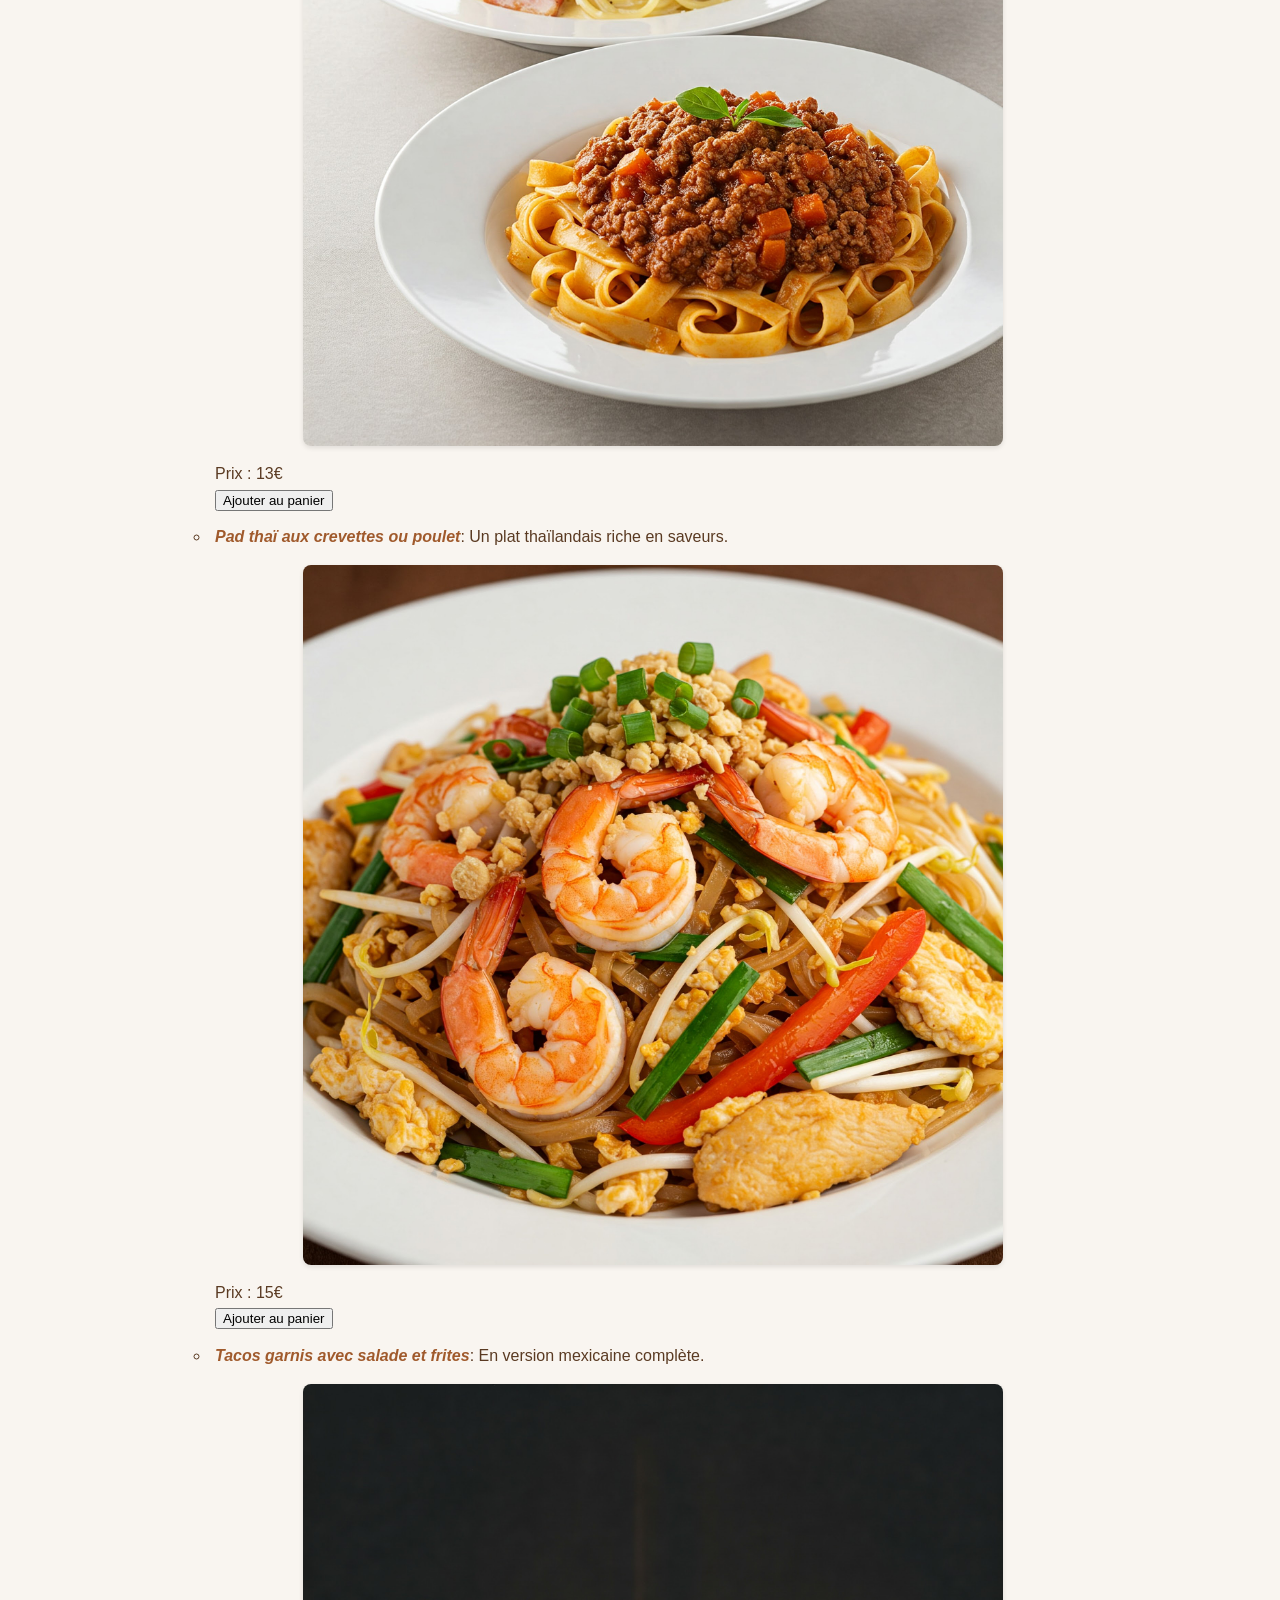
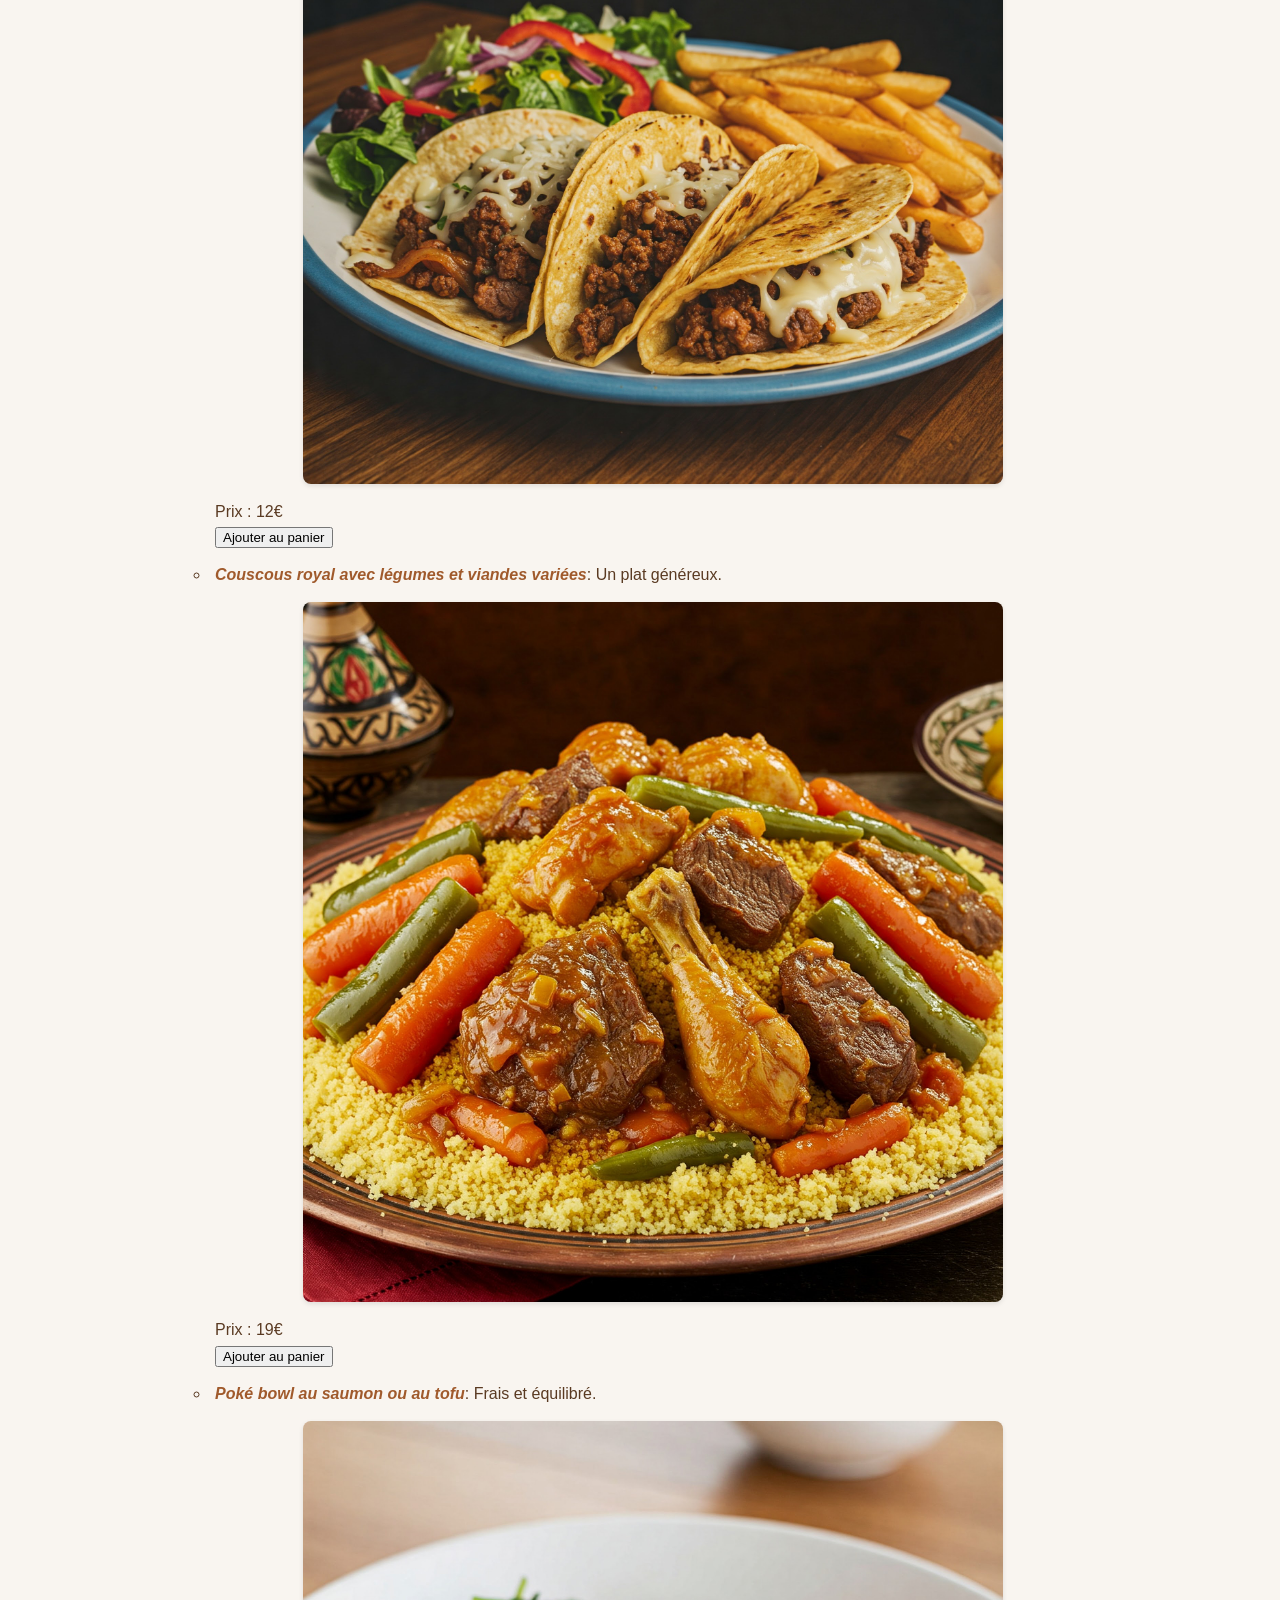
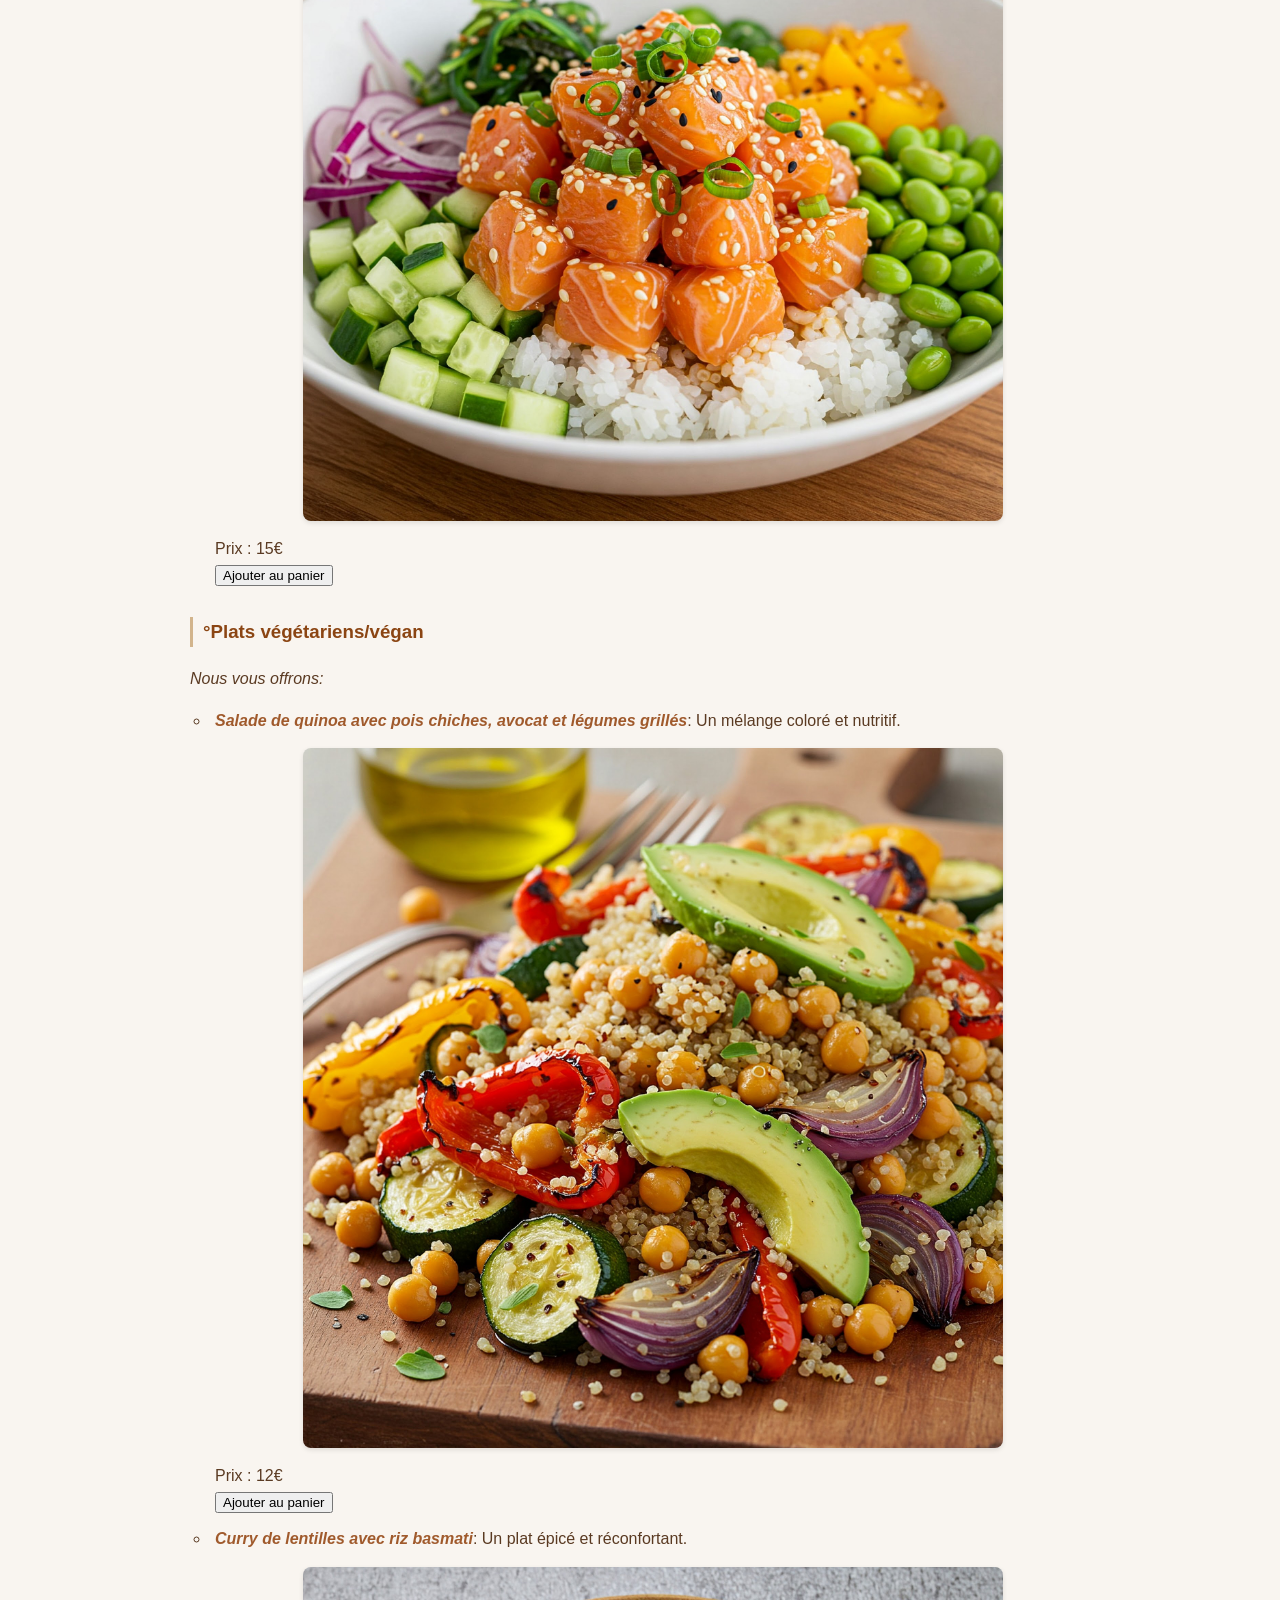
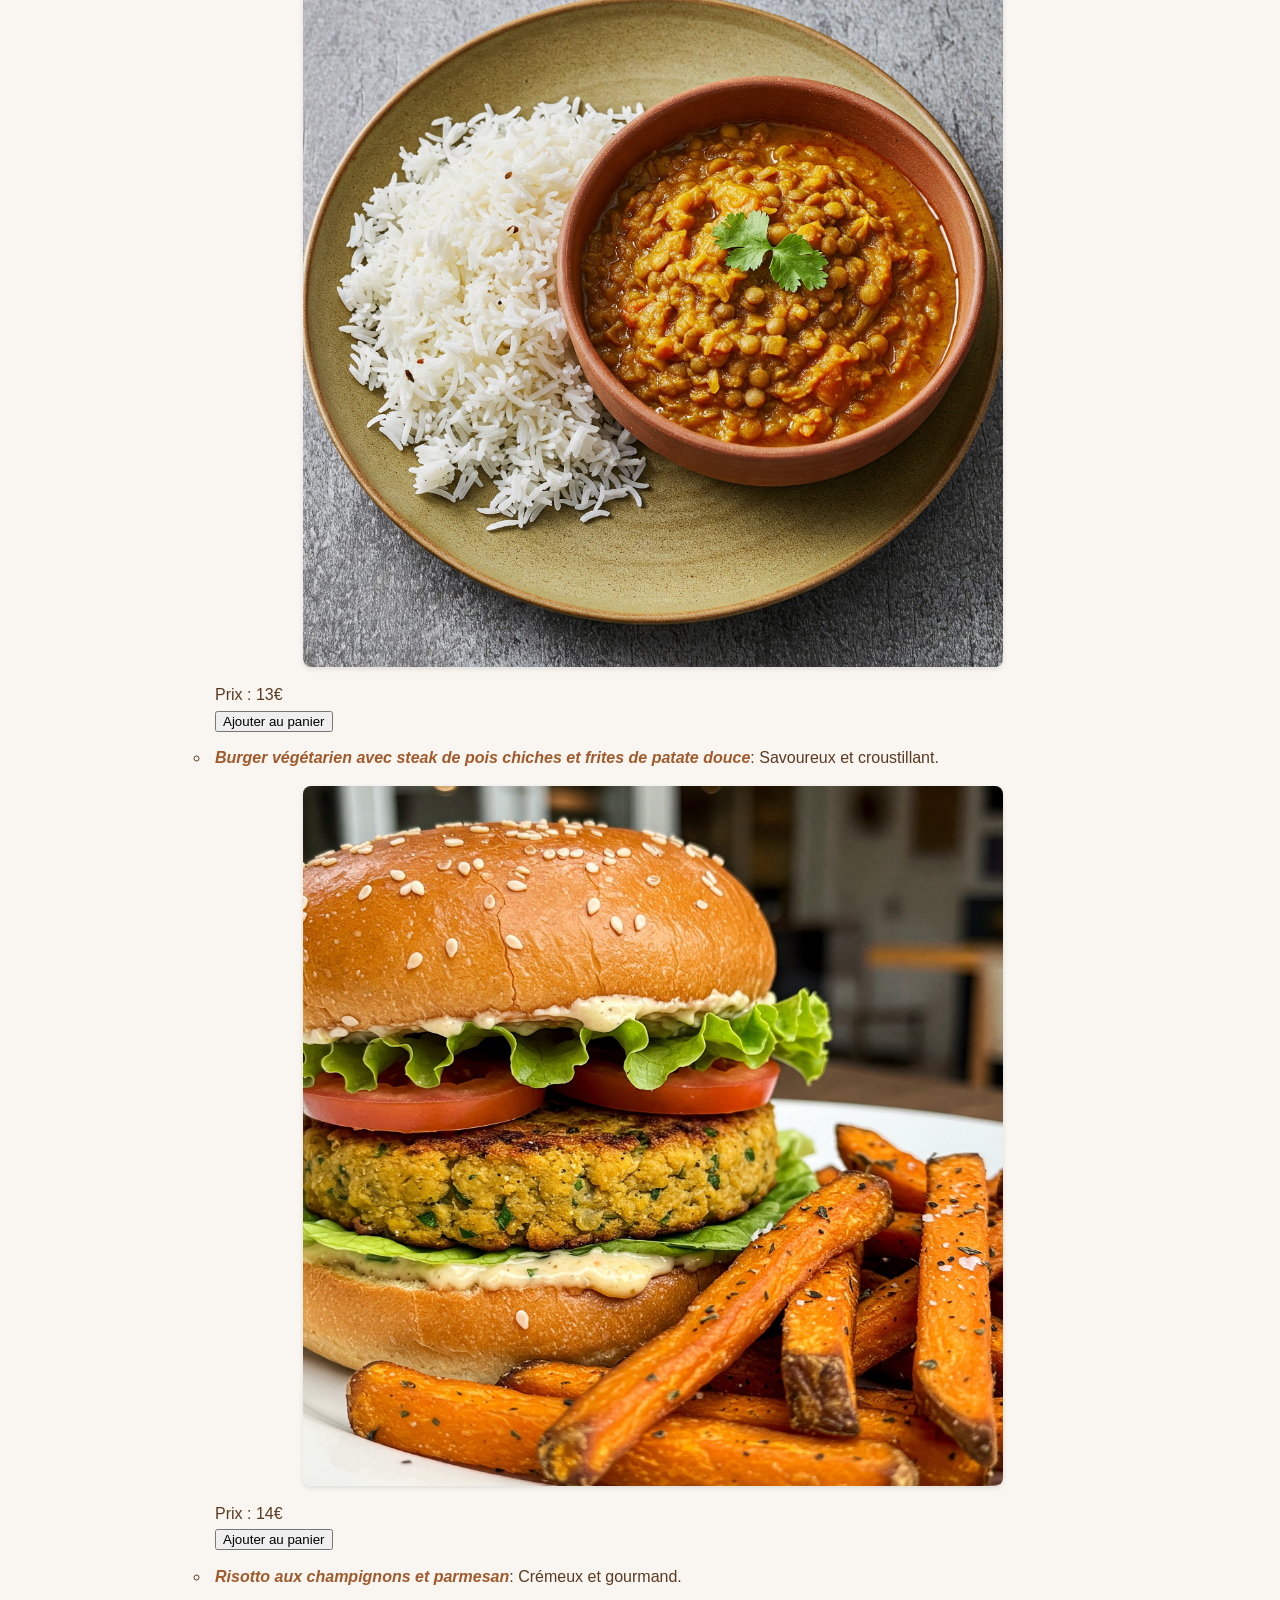
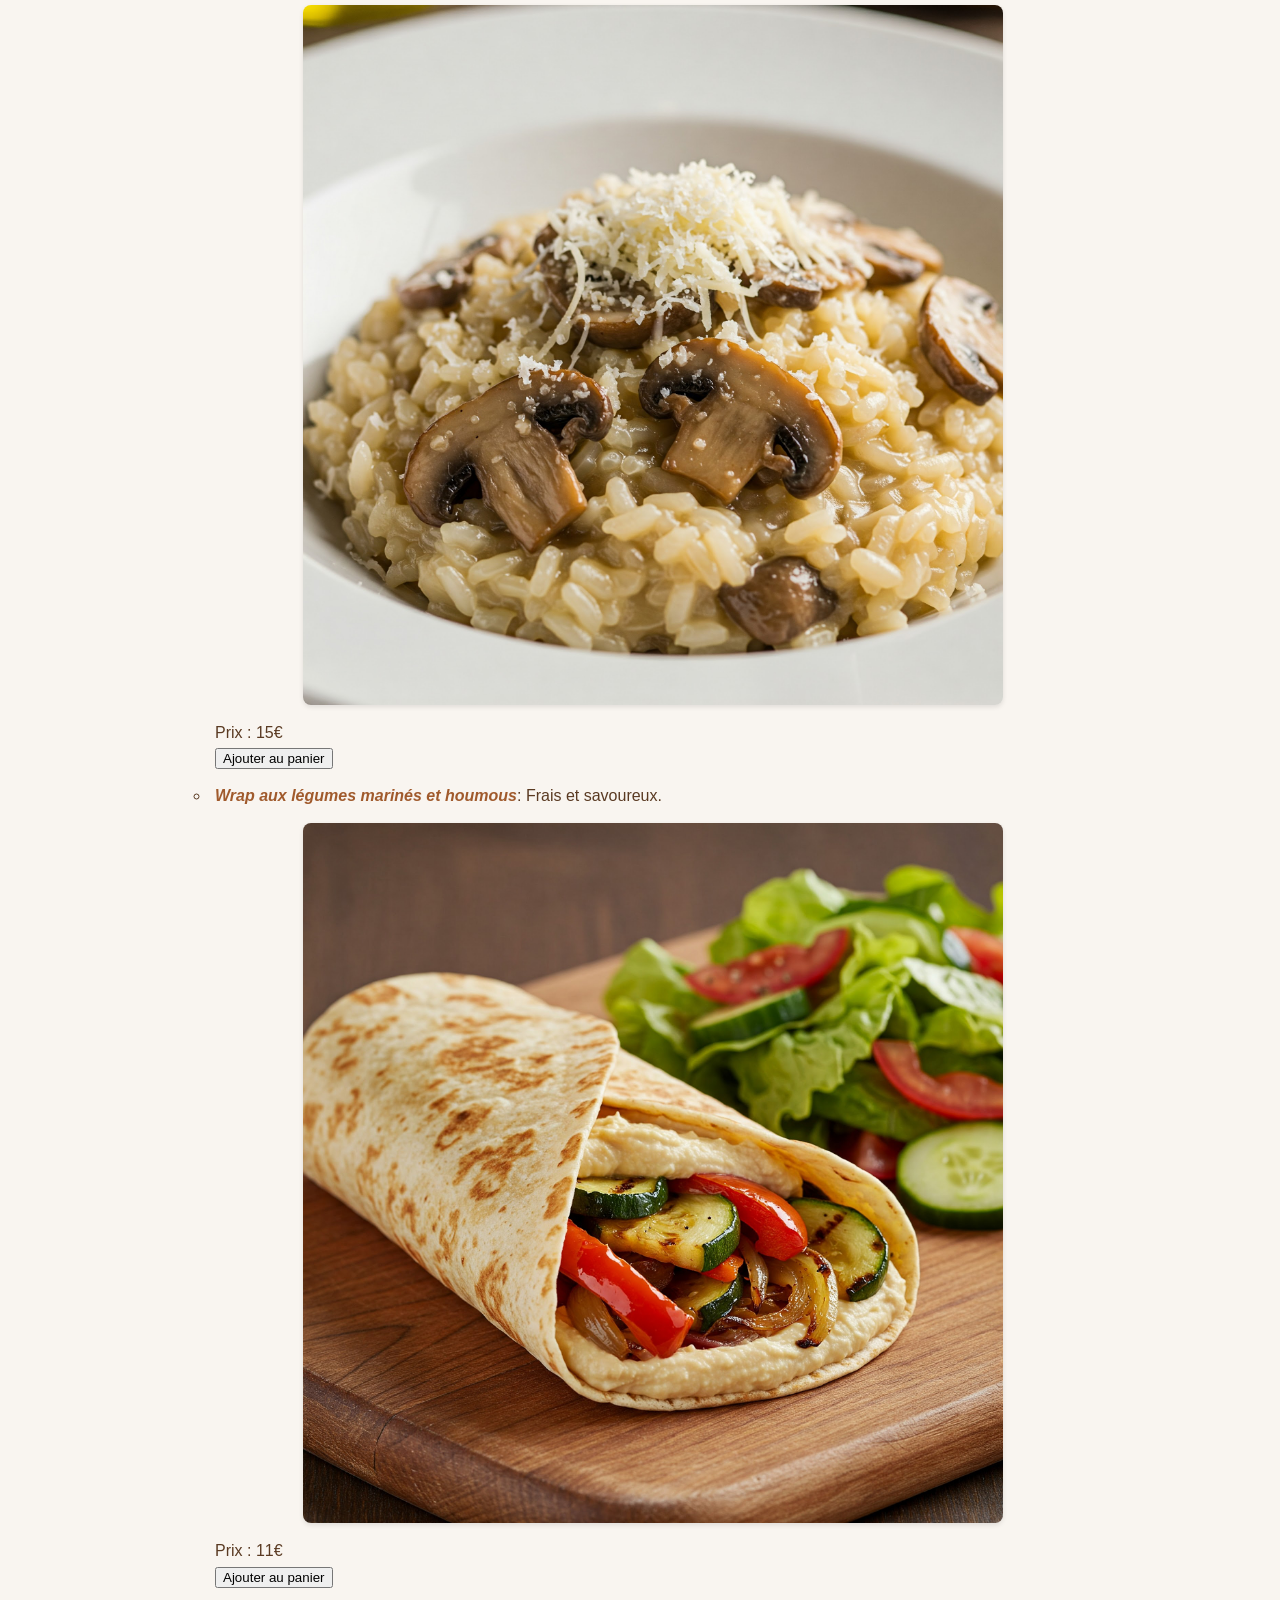
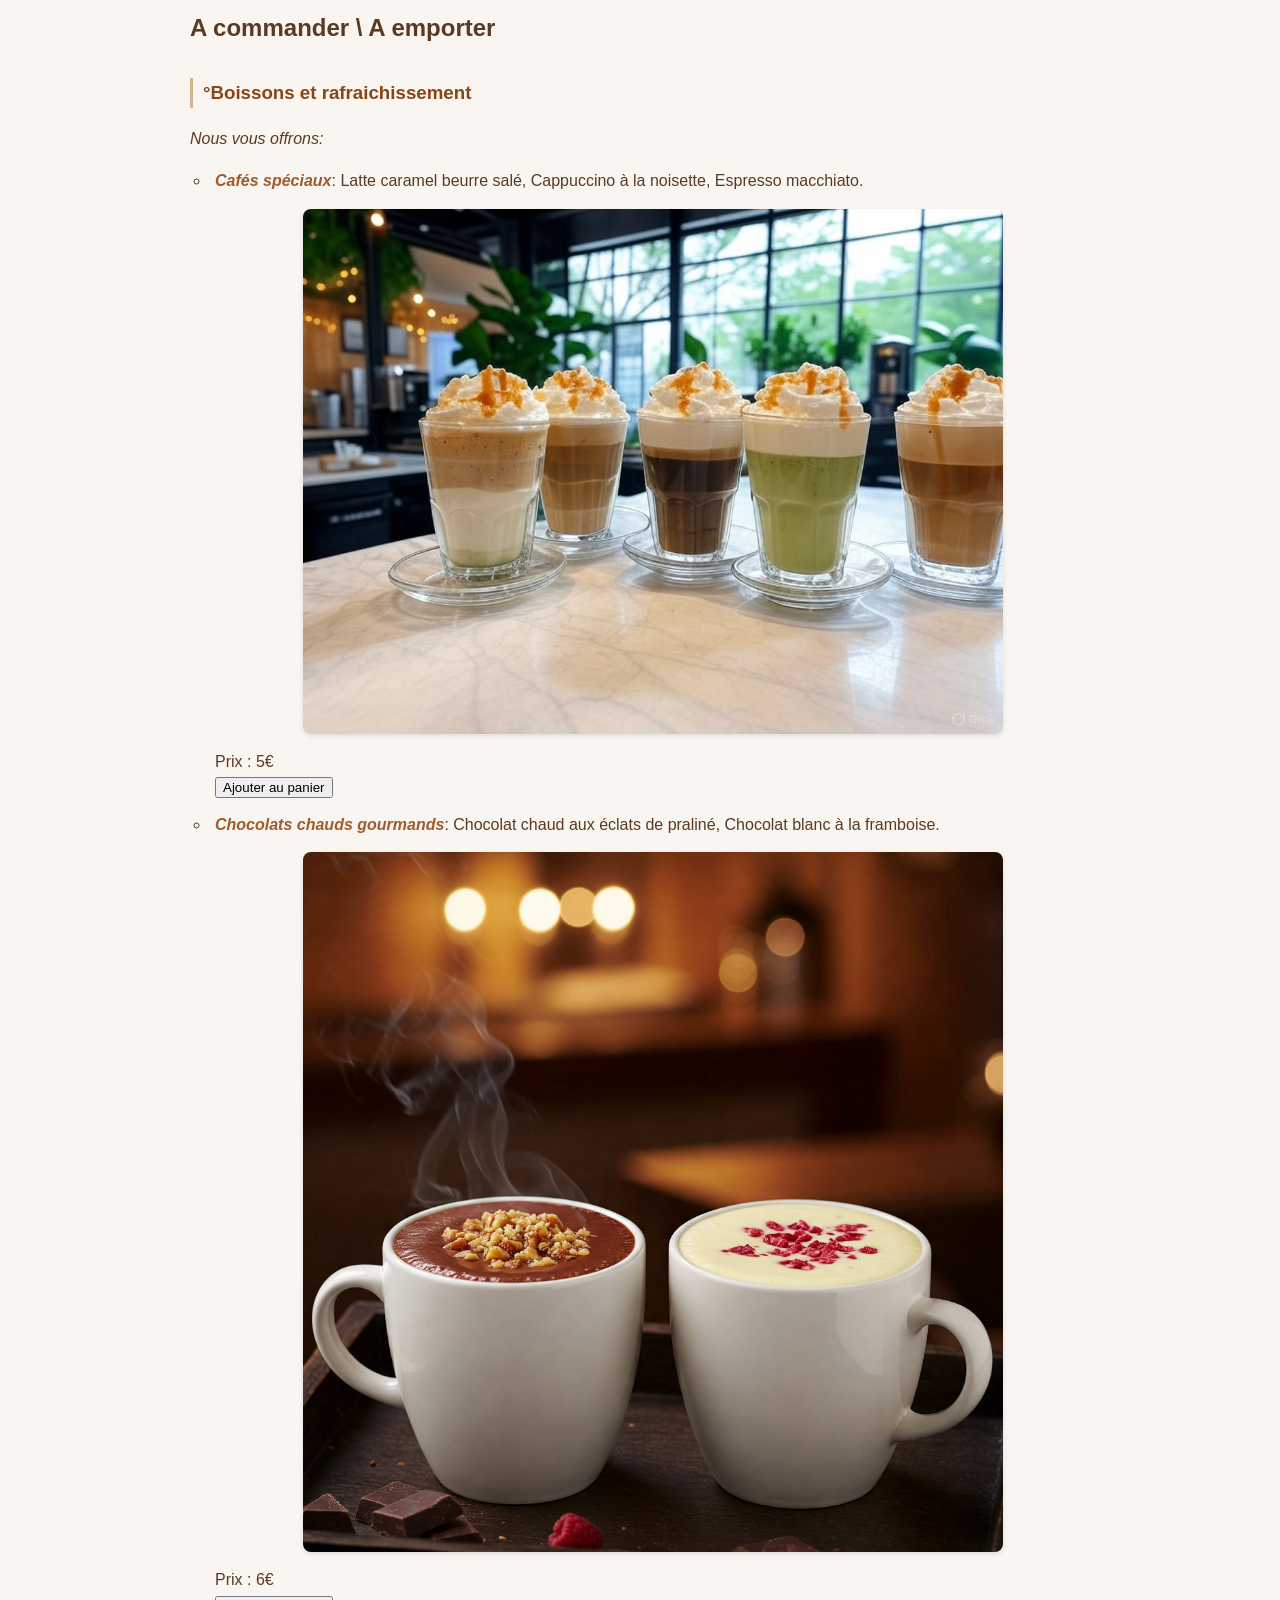
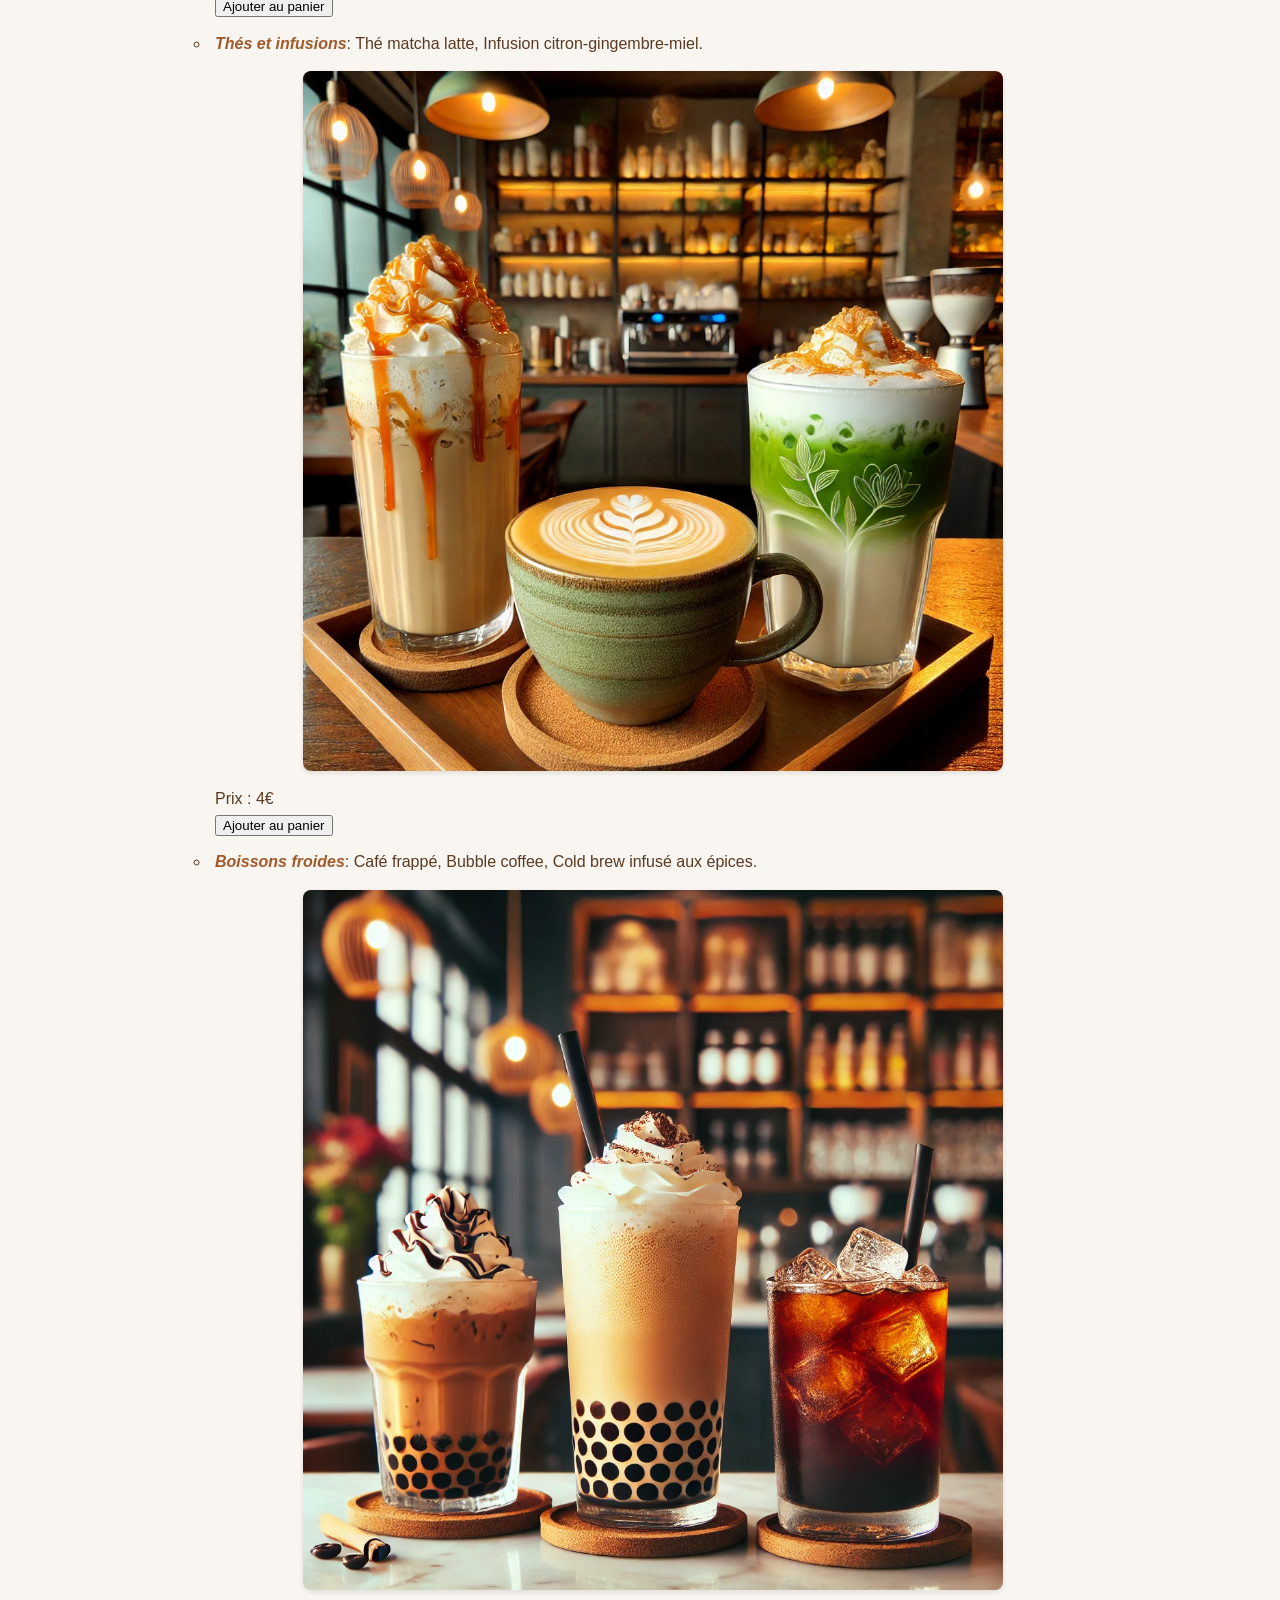
==== commit 28f141d6: "Premier commit" ====
--- a/Menus.html
+++ b/Menus.html
@@ -7,7 +7,17 @@
   <link rel="shortcut icon" href="IMAGES/GEM1.webp" type="image/x-icon">
 </head>
 <body>
-  <h1>_Menus_</h1>
+  <h1>_Nos Menus_</h1>
+
+  <div class="search-container" id="searchContainer">
+    <input type="text" id="searchInput" class="search-input" placeholder="Rechercher...">
+    <div class="search-buttons">
+        <button id="prevButton" class="search-button">↑</button>
+        <button id="nextButton" class="search-button">↓</button>
+        <button id="closeButton" class="search-button">✕</button>
+    </div>
+    <div class="search-stats" id="searchStats"></div>
+</div>
 
   <h2>Sur place \ A emporter</h2>
 
@@ -20,7 +30,7 @@
       <span>Prix : 18€</span>
       <details>
         <summary><button class="add-to-cart" data-id="1">Ajouter au panier</button></summary>
-        <form id="order-form">
+        <form class="order-form">
           <label for="quantity1">Quantité :</label>
           <input type="number" id="quantity1" name="quantity1" min="1" value="1" />
           <button type="submit">Valider</button>
@@ -34,7 +44,7 @@
       <span>Prix : 16€</span>
       <details>
         <summary><button class="add-to-cart" data-id="2">Ajouter au panier</button></summary>
-        <form id="order-form">
+        <form class="order-form">
           <label for="quantity2">Quantité :</label>
           <input type="number" id="quantity2" name="quantity2" min="1" value="1" />
           <button type="submit">Valider</button>
@@ -48,7 +58,7 @@
       <span>Prix : 14€</span>
       <details>
         <summary><button class="add-to-cart" data-id="3">Ajouter au panier</button></summary>
-        <form id="order-form">
+        <form class="order-form">
           <label for="quantity3">Quantité :</label>
           <input type="number" id="quantity3" name="quantity3" min="1" value="1" />
           <button type="submit">Valider</button>
@@ -62,7 +72,7 @@
       <span>Prix : 17€</span>
       <details>
         <summary><button class="add-to-cart" data-id="4">Ajouter au panier</button></summary>
-        <form id="order-form">
+        <form class="order-form">
           <label for="quantity4">Quantité :</label>
           <input type="number" id="quantity4" name="quantity4" min="1" value="1" />
           <button type="submit">Valider</button>
@@ -76,7 +86,7 @@
       <span>Prix : 10€</span>
       <details>
         <summary><button class="add-to-cart" data-id="5">Ajouter au panier</button></summary>
-        <form id="order-form">
+        <form class="order-form">
           <label for="quantity5">Quantité :</label>
           <input type="number" id="quantity5" name="quantity5" min="1" value="1" />
           <button type="submit">Valider</button>
@@ -94,7 +104,7 @@
       <span>Prix : 13€</span>
       <details>
         <summary><button class="add-to-cart" data-id="6">Ajouter au panier</button></summary>
-        <form id="order-form">
+        <form class="order-form">
           <label for="quantity6">Quantité :</label>
           <input type="number" id="quantity6" name="quantity6" min="1" value="1" />
           <button type="submit">Valider</button>
@@ -108,7 +118,7 @@
       <span>Prix : 15€</span>
       <details>
         <summary><button class="add-to-cart" data-id="7">Ajouter au panier</button></summary>
-        <form id="order-form">
+        <form class="order-form">
           <label for="quantity7">Quantité :</label>
           <input type="number" id="quantity7" name="quantity7" min="1" value="1" />
           <button type="submit">Valider</button>
@@ -122,7 +132,7 @@
       <span>Prix : 12€</span>
       <details>
         <summary><button class="add-to-cart" data-id="8">Ajouter au panier</button></summary>
-        <form id="order-form">
+        <form class="order-form">
           <label for="quantity8">Quantité :</label>
           <input type="number" id="quantity8" name="quantity8" min="1" value="1" />
           <button type="submit">Valider</button>
@@ -136,7 +146,7 @@
       <span>Prix : 19€</span>
       <details>
         <summary><button class="add-to-cart" data-id="9">Ajouter au panier</button></summary>
-        <form id="order-form">
+        <form class="order-form">
           <label for="quantity9">Quantité :</label>
           <input type="number" id="quantity9" name="quantity9" min="1" value="1" />
           <button type="submit">Valider</button>
@@ -150,7 +160,7 @@
       <span>Prix : 15€</span>
       <details>
         <summary><button class="add-to-cart" data-id="10">Ajouter au panier</button></summary>
-        <form id="order-form">
+        <form class="order-form">
           <label for="quantity10">Quantité :</label>
           <input type="number" id="quantity10" name="quantity10" min="1" value="1" />
           <button type="submit">Valider</button>
@@ -168,7 +178,7 @@
       <span>Prix : 12€</span>
       <details>
         <summary><button class="add-to-cart" data-id="11">Ajouter au panier</button></summary>
-        <form id="order-form">
+        <form class="order-form">
           <label for="quantity11">Quantité :</label>
           <input type="number" id="quantity11" name="quantity11" min="1" value="1" />
           <button type="submit">Valider</button>
@@ -182,7 +192,7 @@
       <span>Prix : 13€</span>
       <details>
         <summary><button class="add-to-cart" data-id="12">Ajouter au panier</button></summary>
-        <form id="order-form">
+        <form class="order-form">
           <label for="quantity12">Quantité :</label>
           <input type="number" id="quantity12" name="quantity12" min="1" value="1" />
           <button type="submit">Valider</button>
@@ -196,7 +206,7 @@
       <span>Prix : 14€</span>
       <details>
         <summary><button class="add-to-cart" data-id="13">Ajouter au panier</button></summary>
-        <form id="order-form">
+        <form class="order-form">
           <label for="quantity13">Quantité :</label>
           <input type="number" id="quantity13" name="quantity13" min="1" value="1" />
           <button type="submit">Valider</button>
@@ -210,7 +220,7 @@
       <span>Prix : 15€</span>
       <details>
         <summary><button class="add-to-cart" data-id="14">Ajouter au panier</button></summary>
-        <form id="order-form">
+        <form class="order-form">
           <label for="quantity14">Quantité :</label>
           <input type="number" id="quantity14" name="quantity14" min="1" value="1" />
           <button type="submit">Valider</button>
@@ -224,7 +234,7 @@
       <span>Prix : 11€</span>
       <details>
         <summary><button class="add-to-cart" data-id="15">Ajouter au panier</button></summary>
-        <form id="order-form">
+        <form class="order-form">
           <label for="quantity15">Quantité :</label>
           <input type="number" id="quantity15" name="quantity15" min="1" value="1" />
           <button type="submit">Valider</button>
@@ -246,7 +256,7 @@
       <span>Prix : 5€</span>
       <details>
         <summary><button class="add-to-cart" data-id="16">Ajouter au panier</button></summary>
-        <form id="order-form">
+        <form class="order-form">
           <label for="quantity16">Quantité :</label>
           <input type="number" id="quantity16" name="quantity16" min="1" value="1" />
           <button type="submit">Valider</button>
@@ -260,7 +270,7 @@
       <span>Prix : 6€</span>
       <details>
         <summary><button class="add-to-cart" data-id="17">Ajouter au panier</button></summary>
-        <form id="order-form">
+        <form class="order-form">
           <label for="quantity17">Quantité :</label>
           <input type="number" id="quantity17" name="quantity17" min="1" value="1" />
           <button type="submit">Valider</button>
@@ -277,7 +287,7 @@
       <span>Prix : 4€</span>
       <details>
         <summary><button class="add-to-cart" data-id="18">Ajouter au panier</button></summary>
-        <form id="order-form">
+        <form class="order-form">
           <label for="quantity18">Quantité :</label>
           <input type="number" id="quantity18" name="quantity18" min="1" value="1" />
           <button type="submit">Valider</button>
@@ -294,7 +304,7 @@
       <span>Prix : 5€</span>
       <details>
         <summary><button class="add-to-cart" data-id="19">Ajouter au panier</button></summary>
-        <form id="order-form">
+        <form class="order-form">
           <label for="quantity19">Quantité :</label>
           <input type="number" id="quantity19" name="quantity19" min="1" value="1" />
           <button type="submit">Valider</button>
@@ -315,7 +325,7 @@
       <span>Prix : 7€</span>
       <details>
         <summary><button class="add-to-cart" data-id="20">Ajouter au panier</button></summary>
-        <form id="order-form">
+        <form class="order-form">
           <label for="quantity20">Quantité :</label>
           <input type="number" id="quantity20" name="quantity20" min="1" value="1" />
           <button type="submit">Valider</button>
@@ -329,7 +339,7 @@
       <span>Prix : 3€</span>
       <details>
         <summary><button class="add-to-cart" data-id="21">Ajouter au panier</button></summary>
-        <form id="order-form">
+        <form class="order-form">
           <label for="quantity21">Quantité :</label>
           <input type="number" id="quantity21" name="quantity21" min="1" value="1" />
           <button type="submit">Valider</button>
@@ -343,7 +353,7 @@
       <span>Prix : 2€</span>
       <details>
         <summary><button class="add-to-cart" data-id="22">Ajouter au panier</button></summary>
-        <form id="order-form">
+        <form class="order-form">
           <label for="quantity22">Quantité :</label>
           <input type="number" id="quantity22" name="quantity22" min="1" value="1" />
           <button type="submit">Valider</button>
@@ -361,7 +371,7 @@
       <span>Prix : 8€</span>
       <details>
         <summary><button class="add-to-cart" data-id="23">Ajouter au panier</button></summary>
-        <form id="order-form">
+        <form class="order-form">
           <label for="quantity23">Quantité :</label>
           <input type="number" id="quantity23" name="quantity23" min="1" value="1" />
           <button type="submit">Valider</button>
@@ -378,7 +388,7 @@
       <span>Prix : 7€</span>
       <details>
         <summary><button class="add-to-cart" data-id="24">Ajouter au panier</button></summary>
-        <form id="order-form">
+        <form class="order-form">
           <label for="quantity24">Quantité :</label>
           <input type="number" id="quantity24" name="quantity24" min="1" value="1" />
           <button type="submit">Valider</button>
@@ -392,7 +402,7 @@
       <span>Prix : 12€</span>
       <details>
         <summary><button class="add-to-cart" data-id="25">Ajouter au panier</button></summary>
-        <form id="order-form">
+        <form class="order-form">
           <label for="quantity25">Quantité :</label>
           <input type="number" id="quantity25" name="quantity25" min="1" value="1" />
           <button type="submit">Valider</button>
@@ -410,7 +420,7 @@
       <span>Prix : 15€</span>
       <details>
         <summary><button class="add-to-cart" data-id="26">Ajouter au panier</button></summary>
-        <form id="order-form">
+        <form class="order-form">
           <label for="quantity26">Quantité :</label>
           <input type="number" id="quantity26" name="quantity26" min="1" value="1" />
           <button type="submit">Valider</button>
@@ -424,7 +434,7 @@
       <span>Prix : 10€</span>
       <details>
         <summary><button class="add-to-cart" data-id="27">Ajouter au panier</button></summary>
-        <form id="order-form">
+        <form class="order-form">
           <label for="quantity27">Quantité :</label>
           <input type="number" id="quantity27" name="quantity27" min="1" value="1" />
           <button type="submit">Valider</button>
@@ -441,7 +451,7 @@
       <span>Prix : 4€</span>
       <details>
         <summary><button class="add-to-cart" data-id="28">Ajouter au panier</button></summary>
-        <form id="order-form">
+        <form class="order-form">
           <label for="quantity28">Quantité :</label>
           <input type="number" id="quantity28" name="quantity28" min="1" value="1" />
           <button type="submit">Valider</button>
@@ -458,7 +468,7 @@
       <span>Prix : 6€</span>
       <details>
         <summary><button class="add-to-cart" data-id="29">Ajouter au panier</button></summary>
-        <form id="order-form">
+        <form class="order-form">
           <label for="quantity29">Quantité :</label>
           <input type="number" id="quantity29" name="quantity29" min="1" value="1" />
           <button type="submit">Valider</button>
@@ -472,7 +482,10 @@
       <h2>Résumé du Panier</h2>
       <ul id="cart-items"></ul>
     </div>
-    <button id="checkout">Passer à la caisse</button>
+    <div id="checkout">
+      <button><a href="Panier.html">Passer à la caisse</a></button>
+    </div>
+    
   </section>
   <script src="script1.js"></script>
 </body>
--- a/styles1.css
+++ b/styles1.css
@@ -45,8 +45,69 @@
     margin-bottom: 12px;
     padding-left: 5px;
   }
-  
-  /* Style pour remplacer les balises em */
+
+  /* Barre de recherche  */
+
+  .search-container {
+    position: fixed;
+    top: 10px;
+    right: 10px;
+    z-index: 1000;
+    background-color: white;
+    padding: 10px;
+    border-radius: 5px;
+    box-shadow: 0 2px 10px rgba(0, 0, 0, 0.2);
+    display: flex;
+    align-items: center;
+}
+
+.search-input {
+    padding: 8px 12px;
+    font-size: 14px;
+    border: 1px solid #ccc;
+    border-radius: 4px;
+    margin-right: 5px;
+    width: 200px;
+}
+
+.search-buttons {
+    display: flex;
+    align-items: center;
+}
+
+.search-button {
+    padding: 8px;
+    background-color: #4285f4;
+    color: white;
+    border: none;
+    border-radius: 4px;
+    cursor: pointer;
+    margin-right: 5px;
+    font-size: 14px;
+}
+
+.search-button:hover {
+    background-color: #3367d6;
+}
+
+.search-stats {
+    margin-left: 10px;
+    font-size: 12px;
+    color: #666;
+}
+
+.highlight {
+    background-color: yellow;
+    color: black;
+}
+
+.current-highlight {
+    background-color: orange;
+    color: black;
+}
+
+  /* Style pour remplacer em */
+
   .produit {
     font-style: italic;
     color: #a05a2c;
@@ -71,7 +132,20 @@
   summary {
     list-style: none;
   }
+
+#checkout {
+  display: flex;
+  justify-content: center;
+}
   
+#checkout a{
+  text-decoration: none;
+  font-size: 20px;
+  font-weight: 600;
+  font-family: 'Franklin Gothic Medium', 'Arial Narrow', Arial, sans-serif;
+  color: black;
+}
+
   /* Style responsive */
   @media (min-width: 768px) {
     body {
